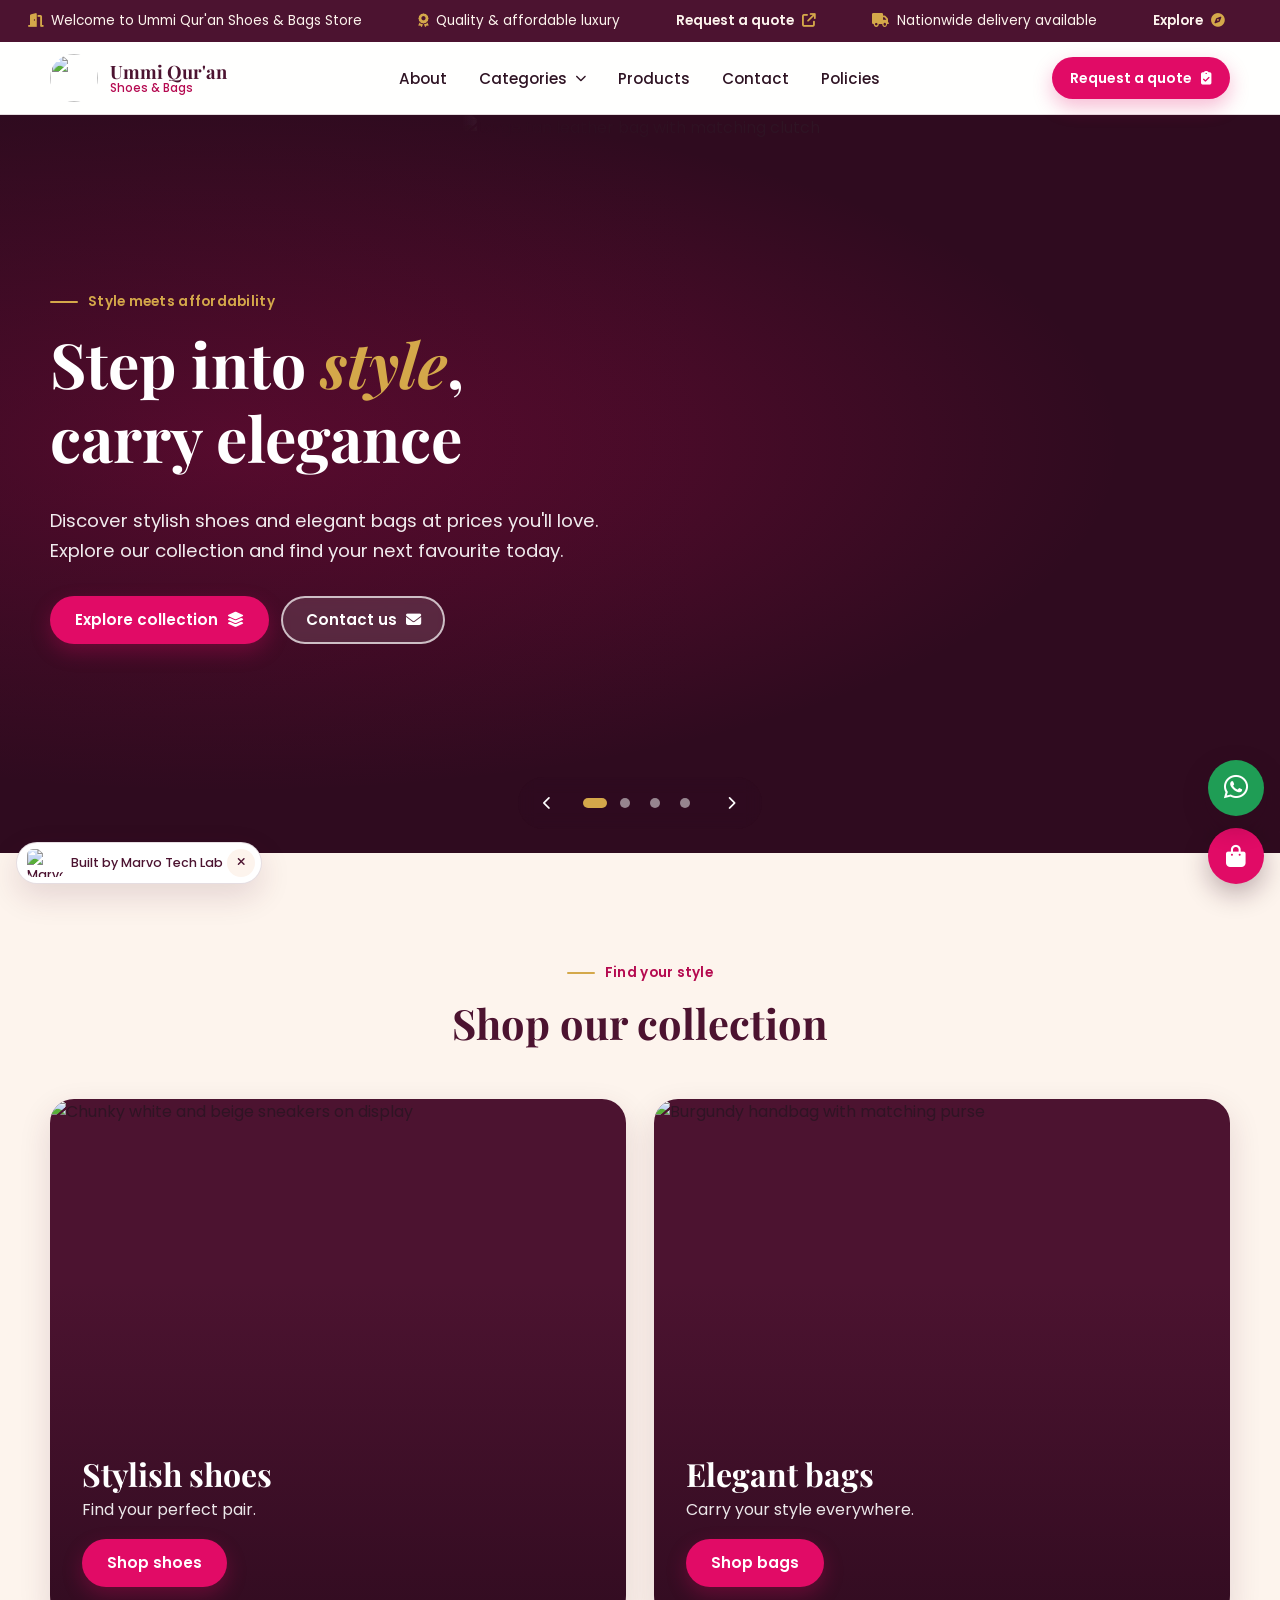
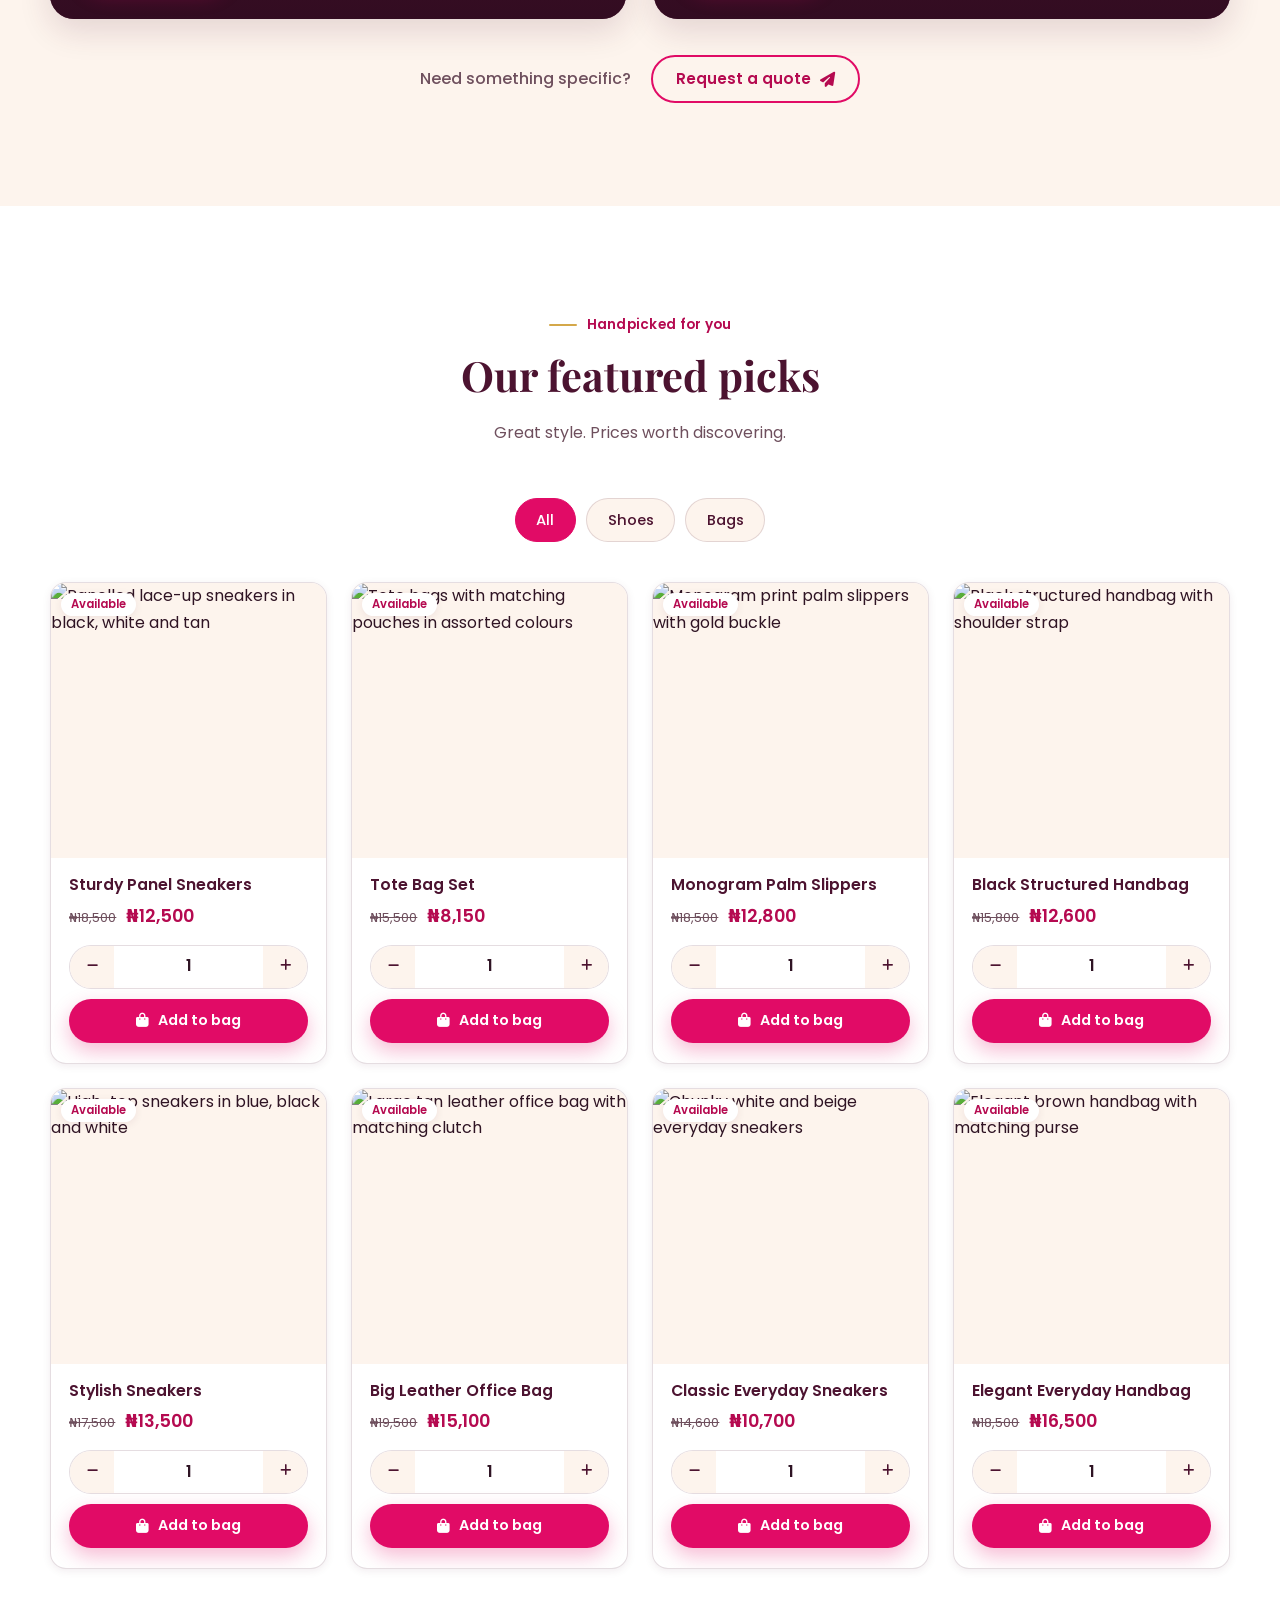
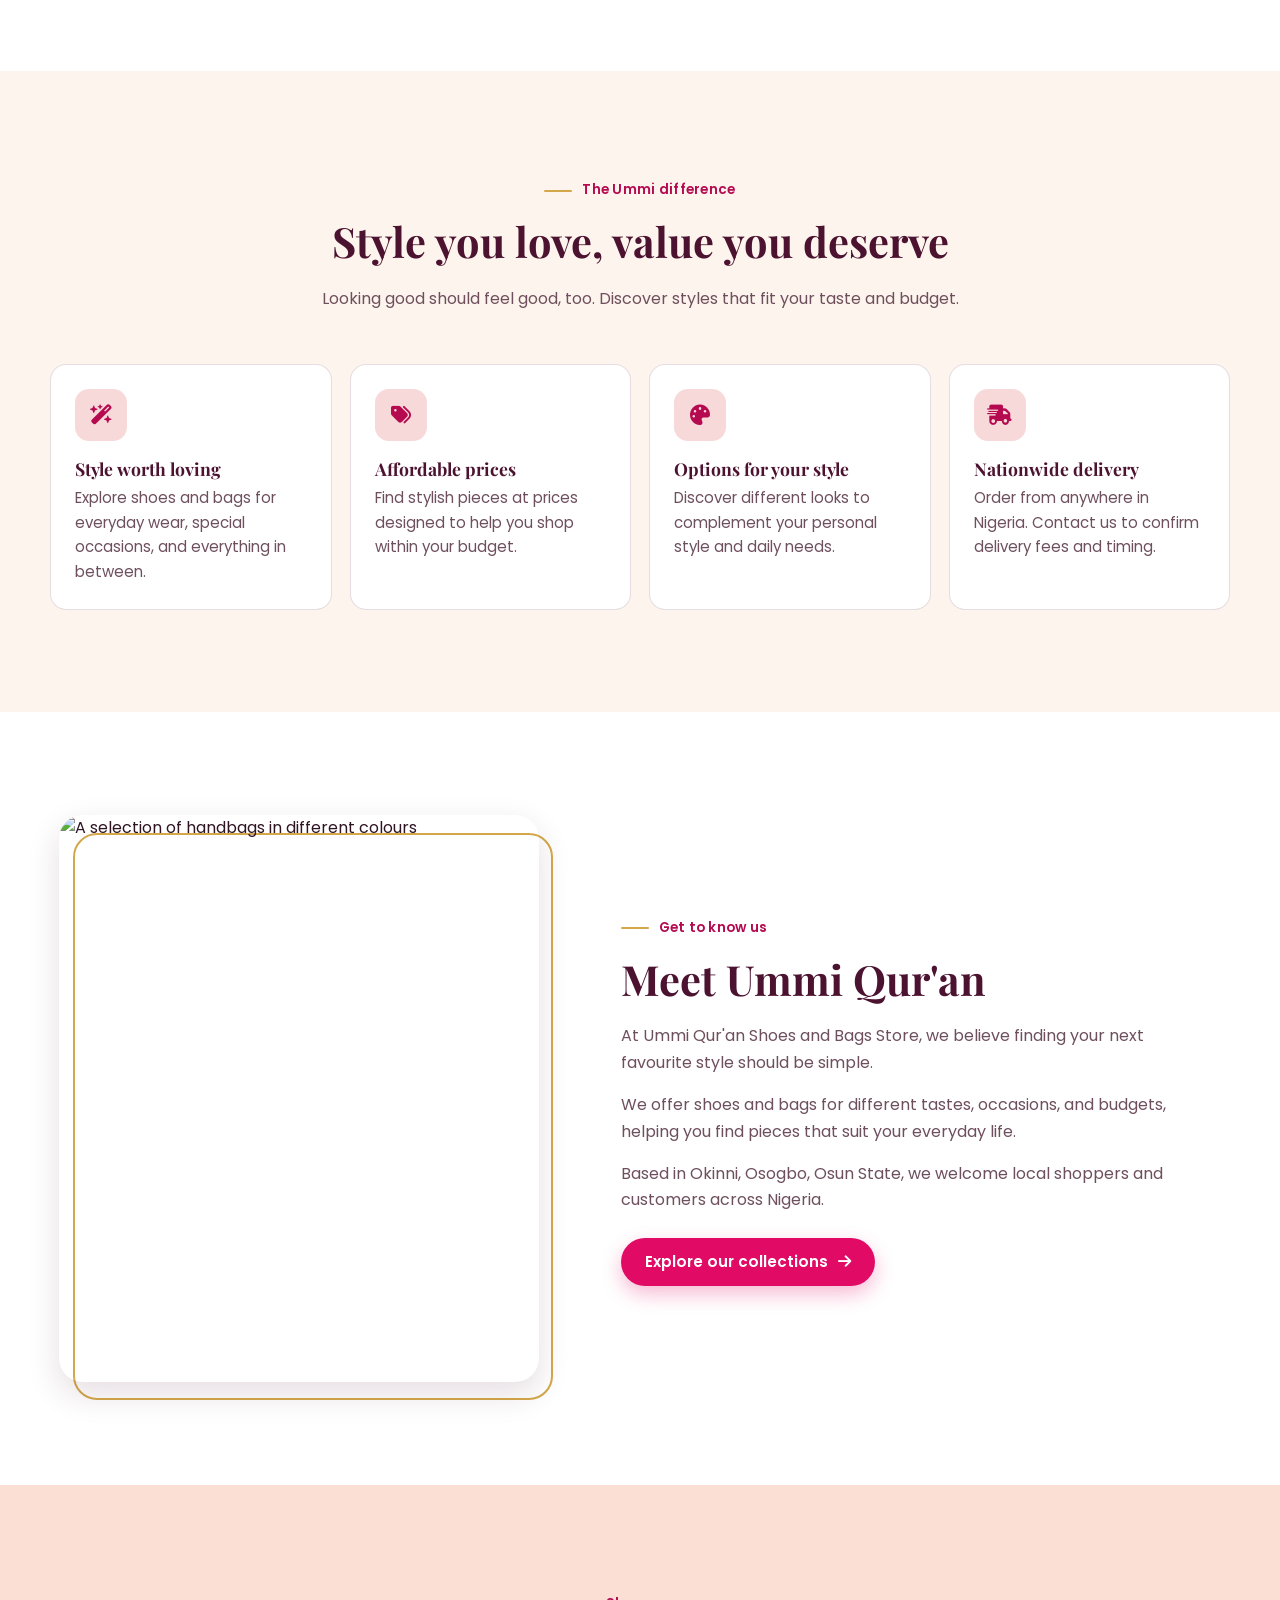
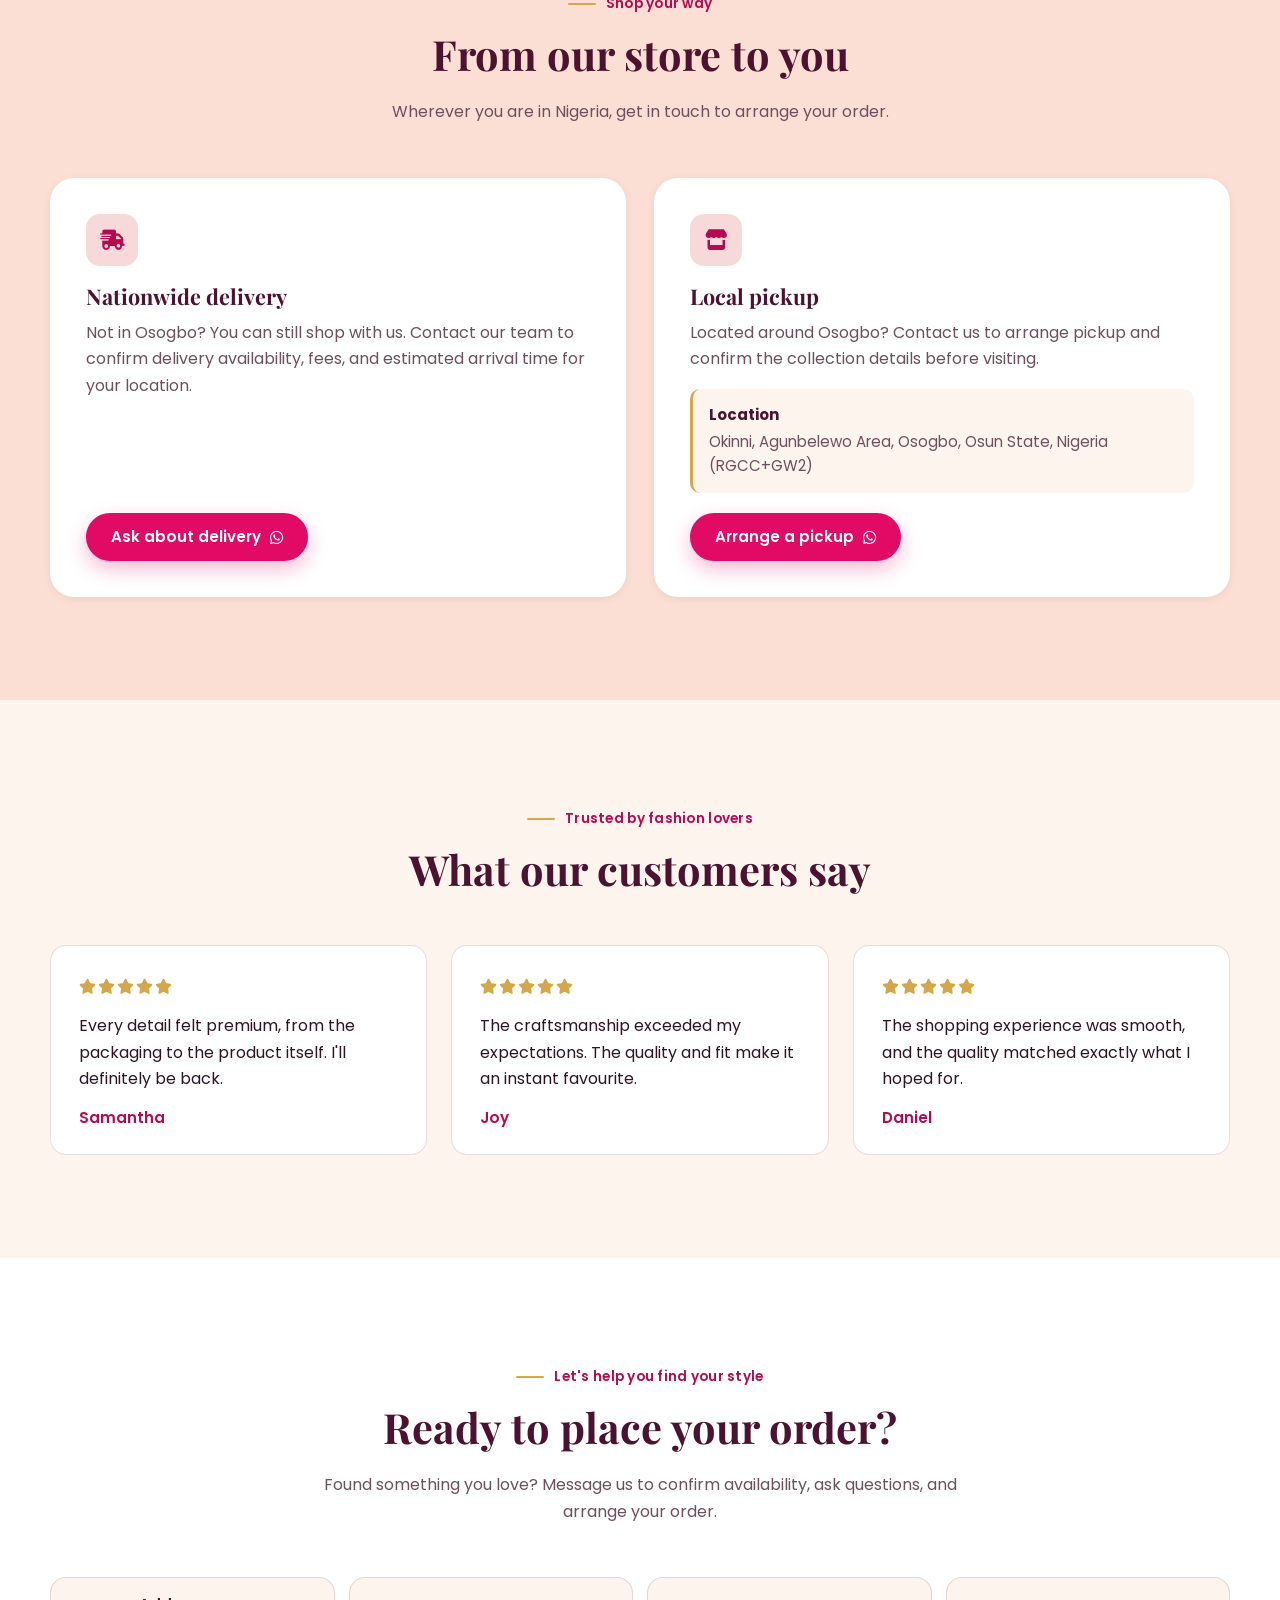
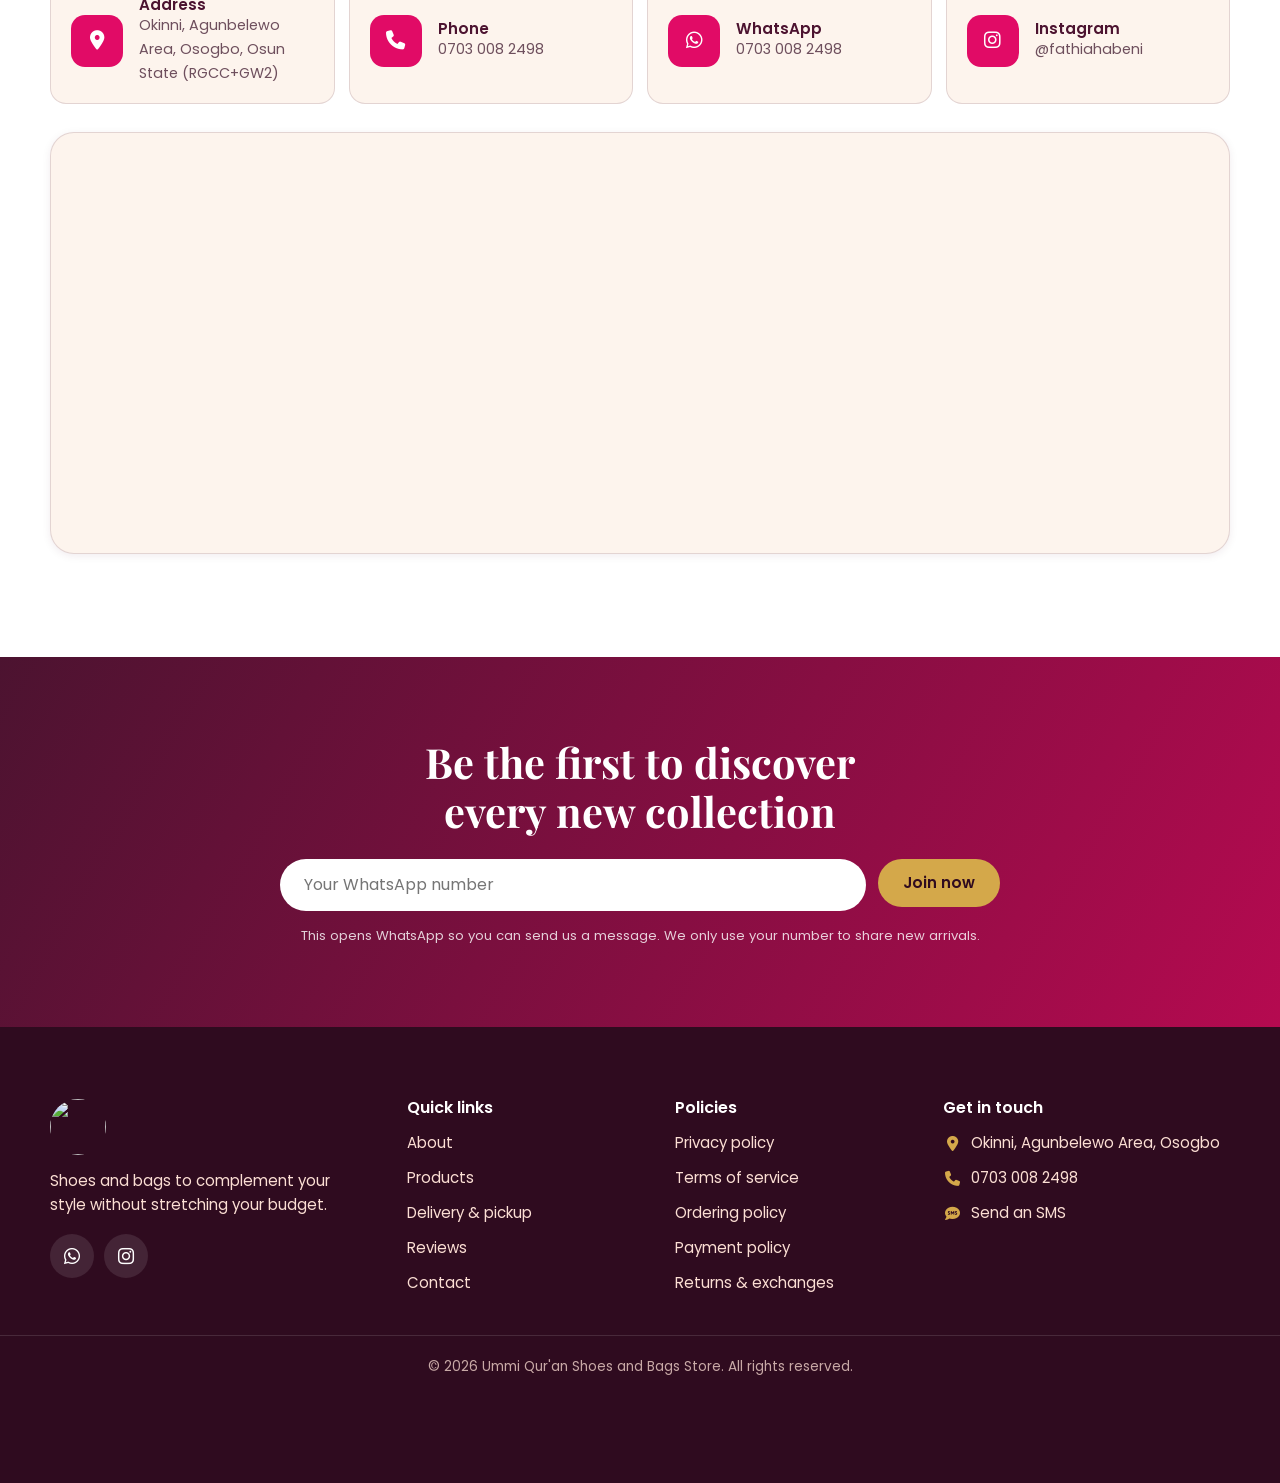
==== index.html @ fbe45bd2 "Add files via upload" ====
<!DOCTYPE html>
<html lang="en-NG">
<head>
    <meta charset="UTF-8">
    <meta name="viewport" content="width=device-width, initial-scale=1.0, viewport-fit=cover">
    <meta name="theme-color" content="#4C1330">

    <title>Ummi Qur'an Shoes &amp; Bags Store | Osogbo, Nigeria</title>
    <meta name="description" content="Shop stylish shoes and elegant bags at Ummi Qur'an Shoes and Bags Store in Osogbo, Osun State. Nationwide delivery and pickup available.">

    <meta name="robots" content="index, follow, max-image-preview:large">
    <meta name="googlebot" content="index, follow, max-image-preview:large">
    <link rel="canonical" href="https://ummi.vercel.app/">
    <link rel="icon" type="image/png" sizes="64x64" href="assets/favicon-64.png">
    <link rel="icon" type="image/webp" href="assets/UMMI%20QURAN%20icon.webp">
    <link rel="apple-touch-icon" href="assets/apple-touch-icon.png">

    <!-- Open Graph -->
    <meta property="og:type" content="website">
    <meta property="og:site_name" content="Ummi Qur'an Shoes and Bags Store">
    <meta property="og:title" content="Ummi Qur'an Shoes &amp; Bags Store">
    <meta property="og:description" content="Discover stylish shoes and elegant bags. Nationwide delivery and pickup available.">
    <meta property="og:url" content="https://ummi.vercel.app/">
    <meta property="og:image" content="https://ummi.vercel.app/assets/images/social-preview.jpg">
    <meta property="og:image:width" content="1200">
    <meta property="og:image:height" content="630">
    <meta property="og:image:alt" content="Ummi Qur'an Shoes and Bags Store">

    <!-- X / Twitter -->
    <meta name="twitter:card" content="summary_large_image">
    <meta name="twitter:title" content="Ummi Qur'an Shoes &amp; Bags Store">
    <meta name="twitter:description" content="Discover stylish shoes and elegant bags. Nationwide delivery and pickup available.">
    <meta name="twitter:image" content="https://ummi.vercel.app/assets/images/social-preview.jpg">

    <!-- Local Business Structured Data -->
    <script type="application/ld+json">
    {
      "@context": "https://schema.org",
      "@type": "Store",
      "@id": "https://ummi.vercel.app/#store",
      "name": "Ummi Qur'an Shoes and Bags Store",
      "url": "https://ummi.vercel.app/",
      "image": "https://ummi.vercel.app/assets/images/social-preview.jpg",
      "logo": "https://ummi.vercel.app/assets/UMMI%20QURAN%20logo.webp",
      "description": "Retail store offering stylish shoes and elegant bags, with nationwide delivery and pickup options.",
      "telephone": "+2347030082498",
      "priceRange": "₦₦",
      "address": {
        "@type": "PostalAddress",
        "streetAddress": "RGCC+GW2, Okinni, Agunbelewo Area",
        "addressLocality": "Osogbo",
        "addressRegion": "Osun State",
        "postalCode": "230103",
        "addressCountry": "NG"
      },
      "sameAs": [
        "https://www.instagram.com/fathiahabeni/"
      ]
    }
    </script>

    <!-- Fonts and Styles -->
    <link rel="preconnect" href="https://fonts.googleapis.com">
    <link rel="preconnect" href="https://fonts.gstatic.com" crossorigin>
    <link rel="stylesheet" href="https://fonts.googleapis.com/css2?family=Playfair+Display:wght@600;700&family=Poppins:wght@400;500;600&display=swap">
    <link rel="stylesheet" href="https://cdnjs.cloudflare.com/ajax/libs/font-awesome/6.7.2/css/all.min.css">
    <link rel="stylesheet" href="style.css">
</head>
<body id="top">
    <a class="skip-link" href="#main">Skip to content</a>

    <!-- ANNOUNCEMENT BAR -->
    <div class="announcement-bar" role="region" aria-label="Announcements">
        <div class="announcement-track">
            <div class="announcement-group">
                <div class="announcement-item"><i class="fa-solid fa-door-open" aria-hidden="true"></i> <span>Welcome to Ummi Qur'an Shoes &amp; Bags Store</span></div>
                <div class="announcement-item"><i class="fa-solid fa-award" aria-hidden="true"></i> <span>Quality &amp; affordable luxury</span></div>
                <a class="announcement-item announcement-link" href="#quote" data-modal="quote"><span>Request a quote</span> <i class="fa-solid fa-arrow-up-right-from-square" aria-hidden="true"></i></a>
                <div class="announcement-item"><i class="fa-solid fa-truck" aria-hidden="true"></i> <span>Nationwide delivery available</span></div>
                <a class="announcement-item announcement-link" href="#products"><span>Explore</span> <i class="fa-solid fa-compass" aria-hidden="true"></i></a>
            </div>
        </div>
    </div>

    <!-- HEADER -->
    <header class="header" id="header">
        <div class="container header-inner">
            <a class="logo" href="index.html" aria-label="Ummi Qur'an Store - home">
                <img src="assets/UMMI%20QURAN%20logo.webp" alt="" width="48" height="48" decoding="async">
                <span class="logo-text">Ummi Qur'an <small>Shoes &amp; Bags</small></span>
            </a>
            <nav class="desktop-nav" aria-label="Primary">
                <ul class="nav-links">
                    <li><a href="#about">About</a></li>
                    <li class="dropdown">
                        <button type="button" class="dropdown-toggle" aria-expanded="false">Categories <i class="fa-solid fa-chevron-down" aria-hidden="true"></i></button>
                        <ul class="dropdown-menu">
                            <li><a href="#footwears" data-filter="shoes">Shoes</a></li>
                            <li><a href="#bags" data-filter="bags">Bags</a></li>
                        </ul>
                    </li>
                    <li><a href="#products">Products</a></li>
                    <li><a href="#contact">Contact</a></li>
                    <li><a href="policies.html">Policies</a></li>
                </ul>
            </nav>
            <div class="header-actions">
                <a class="btn btn-primary btn-sm header-quote" href="#quote" data-modal="quote">Request a quote <i class="fa-solid fa-clipboard-check" aria-hidden="true"></i></a>
                <button class="energy-menu" id="energy-menu" type="button" aria-label="Open menu" aria-expanded="false" aria-controls="mobile-nav"><span class="bars" aria-hidden="true"></span></button>
            </div>
        </div>
    </header>

    <!-- MOBILE NAV -->
    <div class="nav-backdrop" id="nav-backdrop" hidden></div>
    <nav class="mobile-nav" id="mobile-nav" aria-label="Mobile">
        <div class="mobile-nav-head">
            <a class="logo" href="index.html" aria-label="Ummi Qur'an Store - home">
                <img src="assets/UMMI%20QURAN%20logo.webp" alt="" width="44" height="44" decoding="async">
                <span class="logo-text">Ummi Qur'an <small>Shoes &amp; Bags</small></span>
            </a>
            <button type="button" class="mobile-nav-close" id="mobile-nav-close" aria-label="Close menu"><i class="fa-solid fa-xmark" aria-hidden="true"></i></button>
        </div>
        <ul class="nav-links">
            <li><a href="#about">About</a></li>
                    <li class="dropdown">
                        <button type="button" class="dropdown-toggle" aria-expanded="false">Categories <i class="fa-solid fa-chevron-down" aria-hidden="true"></i></button>
                        <ul class="dropdown-menu">
                            <li><a href="#footwears" data-filter="shoes">Shoes</a></li>
                            <li><a href="#bags" data-filter="bags">Bags</a></li>
                        </ul>
                    </li>
                    <li><a href="#products">Products</a></li>
                    <li><a href="#contact">Contact</a></li>
                    <li><a href="policies.html">Policies</a></li>
        </ul>
        <div class="mobile-nav-actions">
            <a class="btn btn-primary btn-block" href="#quote" data-modal="quote">Request a quote <i class="fa-solid fa-clipboard-check" aria-hidden="true"></i></a>
            <a class="btn btn-outline btn-block" href="https://wa.me/2347030082498" target="_blank" rel="noopener noreferrer"><i class="fa-brands fa-whatsapp" aria-hidden="true"></i> Chat on WhatsApp</a>
        </div>
    </nav>

    <main id="main">

        <!-- HERO -->
        <section class="hero" id="hero" aria-roledescription="carousel" aria-label="Featured collection">
            <div class="hero-slides" id="hero-slides" aria-live="off">
                <img class="hero-slide is-active" src="assets/IMG-20261019-WA0082.webp" alt="Large tan leather bag with matching clutch" width="1200" height="1200" decoding="async" fetchpriority="high">
                <img class="hero-slide" src="assets/IMG-20261019-WA0069.webp" alt="Black knit slip-on sneakers" width="1080" height="1080" decoding="async" loading="lazy">
                <img class="hero-slide" src="assets/IMG-20261010-WA0039.webp" alt="Black structured handbag" width="1200" height="1200" decoding="async" loading="lazy">
                <img class="hero-slide" src="assets/IMG-20261019-WA0061.webp" alt="Stylish slippers in assorted prints" width="1080" height="1053" decoding="async" loading="lazy">
            </div>
            <div class="hero-overlay">
                <div class="container">
                    <div class="content">
                        <span class="section-eyebrow">Style meets affordability</span>
                        <h1>Step into <span>style</span>, carry elegance</h1>
                        <p>Discover stylish shoes and elegant bags at prices you'll love. Explore our collection and find your next favourite today.</p>
                        <div class="hero-button">
                            <a class="btn btn-primary" href="#products">Explore collection <i class="fa-solid fa-layer-group" aria-hidden="true"></i></a>
                            <a class="btn btn-light" href="#contact">Contact us <i class="fa-solid fa-envelope" aria-hidden="true"></i></a>
                        </div>
                    </div>
                </div>
            </div>
            <div class="hero-controls">
                <button type="button" class="hero-arrow hero-prev" id="hero-prev" aria-label="Previous slide"><i class="fa-solid fa-chevron-left" aria-hidden="true"></i></button>
                <div class="hero-dots" id="hero-dots">
                    <button type="button" class="hero-dot is-active" data-index="0" aria-label="Show slide 1" aria-current="true"></button>
                    <button type="button" class="hero-dot" data-index="1" aria-label="Show slide 2"></button>
                    <button type="button" class="hero-dot" data-index="2" aria-label="Show slide 3"></button>
                    <button type="button" class="hero-dot" data-index="3" aria-label="Show slide 4"></button>
                </div>
                <button type="button" class="hero-arrow hero-next" id="hero-next" aria-label="Next slide"><i class="fa-solid fa-chevron-right" aria-hidden="true"></i></button>
            </div>
        </section>

        <!-- CATEGORIES -->
        <section class="section shop-categories" id="categories">
            <div class="container">
                <div class="section-heading">
                    <span class="section-eyebrow">Find your style</span>
                    <h2>Shop our collection</h2>
                </div>
                <div class="category-container">
                    <article class="category-card" id="footwears">
                        <img src="assets/IMG-20261019-WA0067.webp" alt="Chunky white and beige sneakers on display" width="1066" height="1280" decoding="async" loading="lazy">
                        <div class="category-content">
                            <h3>Stylish shoes</h3>
                            <p>Find your perfect pair.</p>
                            <a class="btn btn-primary" href="#products" data-filter="shoes">Shop shoes</a>
                        </div>
                    </article>
                    <article class="category-card" id="bags">
                        <img src="assets/IMG-20261019-WA0084.webp" alt="Burgundy handbag with matching purse" width="486" height="545" decoding="async" loading="lazy">
                        <div class="category-content">
                            <h3>Elegant bags</h3>
                            <p>Carry your style everywhere.</p>
                            <a class="btn btn-primary" href="#products" data-filter="bags">Shop bags</a>
                        </div>
                    </article>
                </div>
                <div class="category-cta">
                    <p>Need something specific?</p>
                    <a class="btn btn-outline" href="#quote" data-modal="quote">Request a quote <i class="fa-solid fa-paper-plane" aria-hidden="true"></i></a>
                </div>
            </div>
        </section>

        <!-- FEATURED PRODUCTS -->
        <section class="section featured-products" id="products">
            <div class="container">
                <div class="section-heading">
                    <span class="section-eyebrow">Handpicked for you</span>
                    <h2>Our featured picks</h2>
                    <p>Great style. Prices worth discovering.</p>
                </div>
                <div class="filter-bar" role="group" aria-label="Filter products">
                    <button type="button" class="filter-chip is-active" data-filter="all" aria-pressed="true">All</button>
                    <button type="button" class="filter-chip" data-filter="shoes" aria-pressed="false">Shoes</button>
                    <button type="button" class="filter-chip" data-filter="bags" aria-pressed="false">Bags</button>
                </div>
                <div class="products-container" id="products-grid">
                <article class="product-card" data-id="sturdy-sneakers" data-category="shoes" data-name="Sturdy Panel Sneakers" data-price="12500">
                    <div class="product-image">
                        <img src="assets/IMG-20261019-WA0065.webp" alt="Panelled lace-up sneakers in black, white and tan" width="810" height="1080" decoding="async" loading="lazy">
                        <span class="image-badge">Available</span>
                        <span class="in-bag-chip" hidden></span>
                    </div>
                    <div class="product-details">
                        <h3>Sturdy Panel Sneakers</h3>
                        <p class="products-price">
                            <del><span class="visually-hidden">Was </span>₦18,500</del>
                            <strong><span class="visually-hidden">Now </span>₦12,500</strong>
                        </p>
                        <div class="product-actions">
                            <div class="quantity-box" role="group" aria-label="Quantity for Sturdy Panel Sneakers">
                                <button type="button" class="qty-btn" data-qty-step="-1" aria-label="Decrease quantity"><i class="fa-solid fa-minus" aria-hidden="true"></i></button>
                                <input type="number" class="qty-input" value="1" min="1" max="99" inputmode="numeric" aria-label="Quantity">
                                <button type="button" class="qty-btn" data-qty-step="1" aria-label="Increase quantity"><i class="fa-solid fa-plus" aria-hidden="true"></i></button>
                            </div>
                            <button type="button" class="btn btn-primary cart-btn"><i class="fa-solid fa-bag-shopping" aria-hidden="true"></i> Add to bag</button>
                        </div>
                    </div>
                </article>

                <article class="product-card" data-id="tote-bag-set" data-category="bags" data-name="Tote Bag Set" data-price="8150">
                    <div class="product-image">
                        <img src="assets/IMG-20261019-WA0057.webp" alt="Tote bags with matching pouches in assorted colours" width="1080" height="996" decoding="async" loading="lazy">
                        <span class="image-badge">Available</span>
                        <span class="in-bag-chip" hidden></span>
                    </div>
                    <div class="product-details">
                        <h3>Tote Bag Set</h3>
                        <p class="products-price">
                            <del><span class="visually-hidden">Was </span>₦15,500</del>
                            <strong><span class="visually-hidden">Now </span>₦8,150</strong>
                        </p>
                        <div class="product-actions">
                            <div class="quantity-box" role="group" aria-label="Quantity for Tote Bag Set">
                                <button type="button" class="qty-btn" data-qty-step="-1" aria-label="Decrease quantity"><i class="fa-solid fa-minus" aria-hidden="true"></i></button>
                                <input type="number" class="qty-input" value="1" min="1" max="99" inputmode="numeric" aria-label="Quantity">
                                <button type="button" class="qty-btn" data-qty-step="1" aria-label="Increase quantity"><i class="fa-solid fa-plus" aria-hidden="true"></i></button>
                            </div>
                            <button type="button" class="btn btn-primary cart-btn"><i class="fa-solid fa-bag-shopping" aria-hidden="true"></i> Add to bag</button>
                        </div>
                    </div>
                </article>

                <article class="product-card" data-id="palm-slippers" data-category="shoes" data-name="Monogram Palm Slippers" data-price="12800">
                    <div class="product-image">
                        <img src="assets/IMG-20261019-WA0051.webp" alt="Monogram print palm slippers with gold buckle" width="768" height="1024" decoding="async" loading="lazy">
                        <span class="image-badge">Available</span>
                        <span class="in-bag-chip" hidden></span>
                    </div>
                    <div class="product-details">
                        <h3>Monogram Palm Slippers</h3>
                        <p class="products-price">
                            <del><span class="visually-hidden">Was </span>₦18,500</del>
                            <strong><span class="visually-hidden">Now </span>₦12,800</strong>
                        </p>
                        <div class="product-actions">
                            <div class="quantity-box" role="group" aria-label="Quantity for Monogram Palm Slippers">
                                <button type="button" class="qty-btn" data-qty-step="-1" aria-label="Decrease quantity"><i class="fa-solid fa-minus" aria-hidden="true"></i></button>
                                <input type="number" class="qty-input" value="1" min="1" max="99" inputmode="numeric" aria-label="Quantity">
                                <button type="button" class="qty-btn" data-qty-step="1" aria-label="Increase quantity"><i class="fa-solid fa-plus" aria-hidden="true"></i></button>
                            </div>
                            <button type="button" class="btn btn-primary cart-btn"><i class="fa-solid fa-bag-shopping" aria-hidden="true"></i> Add to bag</button>
                        </div>
                    </div>
                </article>

                <article class="product-card" data-id="black-handbag" data-category="bags" data-name="Black Structured Handbag" data-price="12600">
                    <div class="product-image">
                        <img src="assets/IMG-20261010-WA0039.webp" alt="Black structured handbag with shoulder strap" width="1200" height="1200" decoding="async" loading="lazy">
                        <span class="image-badge">Available</span>
                        <span class="in-bag-chip" hidden></span>
                    </div>
                    <div class="product-details">
                        <h3>Black Structured Handbag</h3>
                        <p class="products-price">
                            <del><span class="visually-hidden">Was </span>₦15,800</del>
                            <strong><span class="visually-hidden">Now </span>₦12,600</strong>
                        </p>
                        <div class="product-actions">
                            <div class="quantity-box" role="group" aria-label="Quantity for Black Structured Handbag">
                                <button type="button" class="qty-btn" data-qty-step="-1" aria-label="Decrease quantity"><i class="fa-solid fa-minus" aria-hidden="true"></i></button>
                                <input type="number" class="qty-input" value="1" min="1" max="99" inputmode="numeric" aria-label="Quantity">
                                <button type="button" class="qty-btn" data-qty-step="1" aria-label="Increase quantity"><i class="fa-solid fa-plus" aria-hidden="true"></i></button>
                            </div>
                            <button type="button" class="btn btn-primary cart-btn"><i class="fa-solid fa-bag-shopping" aria-hidden="true"></i> Add to bag</button>
                        </div>
                    </div>
                </article>

                <article class="product-card" data-id="stylish-sneakers" data-category="shoes" data-name="Stylish Sneakers" data-price="13500">
                    <div class="product-image">
                        <img src="assets/IMG-20261019-WA0075.webp" alt="High-top sneakers in blue, black and white" width="809" height="1080" decoding="async" loading="lazy">
                        <span class="image-badge">Available</span>
                        <span class="in-bag-chip" hidden></span>
                    </div>
                    <div class="product-details">
                        <h3>Stylish Sneakers</h3>
                        <p class="products-price">
                            <del><span class="visually-hidden">Was </span>₦17,500</del>
                            <strong><span class="visually-hidden">Now </span>₦13,500</strong>
                        </p>
                        <div class="product-actions">
                            <div class="quantity-box" role="group" aria-label="Quantity for Stylish Sneakers">
                                <button type="button" class="qty-btn" data-qty-step="-1" aria-label="Decrease quantity"><i class="fa-solid fa-minus" aria-hidden="true"></i></button>
                                <input type="number" class="qty-input" value="1" min="1" max="99" inputmode="numeric" aria-label="Quantity">
                                <button type="button" class="qty-btn" data-qty-step="1" aria-label="Increase quantity"><i class="fa-solid fa-plus" aria-hidden="true"></i></button>
                            </div>
                            <button type="button" class="btn btn-primary cart-btn"><i class="fa-solid fa-bag-shopping" aria-hidden="true"></i> Add to bag</button>
                        </div>
                    </div>
                </article>

                <article class="product-card" data-id="leather-office-bag" data-category="bags" data-name="Big Leather Office Bag" data-price="15100">
                    <div class="product-image">
                        <img src="assets/IMG-20261019-WA0082.webp" alt="Large tan leather office bag with matching clutch" width="1200" height="1200" decoding="async" loading="lazy">
                        <span class="image-badge">Available</span>
                        <span class="in-bag-chip" hidden></span>
                    </div>
                    <div class="product-details">
                        <h3>Big Leather Office Bag</h3>
                        <p class="products-price">
                            <del><span class="visually-hidden">Was </span>₦19,500</del>
                            <strong><span class="visually-hidden">Now </span>₦15,100</strong>
                        </p>
                        <div class="product-actions">
                            <div class="quantity-box" role="group" aria-label="Quantity for Big Leather Office Bag">
                                <button type="button" class="qty-btn" data-qty-step="-1" aria-label="Decrease quantity"><i class="fa-solid fa-minus" aria-hidden="true"></i></button>
                                <input type="number" class="qty-input" value="1" min="1" max="99" inputmode="numeric" aria-label="Quantity">
                                <button type="button" class="qty-btn" data-qty-step="1" aria-label="Increase quantity"><i class="fa-solid fa-plus" aria-hidden="true"></i></button>
                            </div>
                            <button type="button" class="btn btn-primary cart-btn"><i class="fa-solid fa-bag-shopping" aria-hidden="true"></i> Add to bag</button>
                        </div>
                    </div>
                </article>

                <article class="product-card" data-id="everyday-sneakers" data-category="shoes" data-name="Classic Everyday Sneakers" data-price="10700">
                    <div class="product-image">
                        <img src="assets/IMG-20261019-WA0067.webp" alt="Chunky white and beige everyday sneakers" width="1066" height="1280" decoding="async" loading="lazy">
                        <span class="image-badge">Available</span>
                        <span class="in-bag-chip" hidden></span>
                    </div>
                    <div class="product-details">
                        <h3>Classic Everyday Sneakers</h3>
                        <p class="products-price">
                            <del><span class="visually-hidden">Was </span>₦14,600</del>
                            <strong><span class="visually-hidden">Now </span>₦10,700</strong>
                        </p>
                        <div class="product-actions">
                            <div class="quantity-box" role="group" aria-label="Quantity for Classic Everyday Sneakers">
                                <button type="button" class="qty-btn" data-qty-step="-1" aria-label="Decrease quantity"><i class="fa-solid fa-minus" aria-hidden="true"></i></button>
                                <input type="number" class="qty-input" value="1" min="1" max="99" inputmode="numeric" aria-label="Quantity">
                                <button type="button" class="qty-btn" data-qty-step="1" aria-label="Increase quantity"><i class="fa-solid fa-plus" aria-hidden="true"></i></button>
                            </div>
                            <button type="button" class="btn btn-primary cart-btn"><i class="fa-solid fa-bag-shopping" aria-hidden="true"></i> Add to bag</button>
                        </div>
                    </div>
                </article>

                <article class="product-card" data-id="everyday-handbag" data-category="bags" data-name="Elegant Everyday Handbag" data-price="16500">
                    <div class="product-image">
                        <img src="assets/IMG-20261019-WA0085.webp" alt="Elegant brown handbag with matching purse" width="486" height="570" decoding="async" loading="lazy">
                        <span class="image-badge">Available</span>
                        <span class="in-bag-chip" hidden></span>
                    </div>
                    <div class="product-details">
                        <h3>Elegant Everyday Handbag</h3>
                        <p class="products-price">
                            <del><span class="visually-hidden">Was </span>₦18,500</del>
                            <strong><span class="visually-hidden">Now </span>₦16,500</strong>
                        </p>
                        <div class="product-actions">
                            <div class="quantity-box" role="group" aria-label="Quantity for Elegant Everyday Handbag">
                                <button type="button" class="qty-btn" data-qty-step="-1" aria-label="Decrease quantity"><i class="fa-solid fa-minus" aria-hidden="true"></i></button>
                                <input type="number" class="qty-input" value="1" min="1" max="99" inputmode="numeric" aria-label="Quantity">
                                <button type="button" class="qty-btn" data-qty-step="1" aria-label="Increase quantity"><i class="fa-solid fa-plus" aria-hidden="true"></i></button>
                            </div>
                            <button type="button" class="btn btn-primary cart-btn"><i class="fa-solid fa-bag-shopping" aria-hidden="true"></i> Add to bag</button>
                        </div>
                    </div>
                </article>
                </div>
            </div>
        </section>

        <!-- WHY CHOOSE -->
        <section class="section why-choose" id="why">
            <div class="container">
                <div class="section-heading">
                    <span class="section-eyebrow">The Ummi difference</span>
                    <h2>Style you love, value you deserve</h2>
                    <p>Looking good should feel good, too. Discover styles that fit your taste and budget.</p>
                </div>
                <div class="benefits-container">
                    <article class="benefit-card">
                        <div class="benefit-icon"><i class="fa-solid fa-wand-magic-sparkles" aria-hidden="true"></i></div>
                        <div class="benefit-content">
                            <h3>Style worth loving</h3>
                            <p>Explore shoes and bags for everyday wear, special occasions, and everything in between.</p>
                        </div>
                    </article>
                    <article class="benefit-card">
                        <div class="benefit-icon"><i class="fa-solid fa-tags" aria-hidden="true"></i></div>
                        <div class="benefit-content">
                            <h3>Affordable prices</h3>
                            <p>Find stylish pieces at prices designed to help you shop within your budget.</p>
                        </div>
                    </article>
                    <article class="benefit-card">
                        <div class="benefit-icon"><i class="fa-solid fa-palette" aria-hidden="true"></i></div>
                        <div class="benefit-content">
                            <h3>Options for your style</h3>
                            <p>Discover different looks to complement your personal style and daily needs.</p>
                        </div>
                    </article>
                    <article class="benefit-card">
                        <div class="benefit-icon"><i class="fa-solid fa-truck-fast" aria-hidden="true"></i></div>
                        <div class="benefit-content">
                            <h3>Nationwide delivery</h3>
                            <p>Order from anywhere in Nigeria. Contact us to confirm delivery fees and timing.</p>
                        </div>
                    </article>
                </div>
            </div>
        </section>

        <!-- ABOUT -->
        <section class="section about" id="about">
            <div class="container about-grid">
                <div class="about-image">
                    <img src="assets/IMG-20261019-WA0072.webp" alt="A selection of handbags in different colours" width="471" height="557" decoding="async" loading="lazy">
                </div>
                <div class="about-content">
                    <span class="section-eyebrow">Get to know us</span>
                    <h2>Meet Ummi Qur'an</h2>
                    <p>At Ummi Qur'an Shoes and Bags Store, we believe finding your next favourite style should be simple.</p>
                    <p>We offer shoes and bags for different tastes, occasions, and budgets, helping you find pieces that suit your everyday life.</p>
                    <p>Based in Okinni, Osogbo, Osun State, we welcome local shoppers and customers across Nigeria.</p>
                    <a class="btn btn-primary" href="#products">Explore our collections <i class="fa-solid fa-arrow-right" aria-hidden="true"></i></a>
                </div>
            </div>
        </section>

        <!-- DELIVERY -->
        <section class="section delivery-pickup" id="delivery">
            <div class="container">
                <div class="section-heading">
                    <span class="section-eyebrow">Shop your way</span>
                    <h2>From our store to you</h2>
                    <p>Wherever you are in Nigeria, get in touch to arrange your order.</p>
                </div>
                <div class="delivery-options">
                    <article class="delivery-card">
                        <div class="delivery-icon"><i class="fa-solid fa-truck-fast" aria-hidden="true"></i></div>
                        <h3>Nationwide delivery</h3>
                        <p>Not in Osogbo? You can still shop with us. Contact our team to confirm delivery availability, fees, and estimated arrival time for your location.</p>
                        <a class="btn btn-primary" href="https://wa.me/2347030082498?text=Hello%20Ummi%20Qur%27an%2C%20I%27d%20like%20to%20ask%20about%20nationwide%20delivery." target="_blank" rel="noopener noreferrer">Ask about delivery <i class="fa-brands fa-whatsapp" aria-hidden="true"></i></a>
                    </article>
                    <article class="delivery-card">
                        <div class="delivery-icon"><i class="fa-solid fa-store" aria-hidden="true"></i></div>
                        <h3>Local pickup</h3>
                        <p>Located around Osogbo? Contact us to arrange pickup and confirm the collection details before visiting.</p>
                        <p class="delivery-location"><strong>Location</strong><span>Okinni, Agunbelewo Area, Osogbo, Osun State, Nigeria (RGCC+GW2)</span></p>
                        <a class="btn btn-primary" href="https://wa.me/2347030082498?text=Hello%20Ummi%20Qur%27an%2C%20I%27d%20like%20to%20ask%20about%20local%20pickup." target="_blank" rel="noopener noreferrer">Arrange a pickup <i class="fa-brands fa-whatsapp" aria-hidden="true"></i></a>
                    </article>
                </div>
            </div>
        </section>

        <!-- REVIEWS -->
        <section class="section customer-reviews" id="reviews">
            <div class="container">
                <div class="section-heading">
                    <span class="section-eyebrow">Trusted by fashion lovers</span>
                    <h2>What our customers say</h2>
                </div>
                <div class="review-grid">
                    <!-- TODO: replace these with real customer comments (screenshots from WhatsApp/Instagram work well). -->
                    <article class="review-card">
                        <div class="review-stars" role="img" aria-label="5 out of 5 stars"><i class="fa-solid fa-star" aria-hidden="true"></i><i class="fa-solid fa-star" aria-hidden="true"></i><i class="fa-solid fa-star" aria-hidden="true"></i><i class="fa-solid fa-star" aria-hidden="true"></i><i class="fa-solid fa-star" aria-hidden="true"></i></div>
                        <p>Every detail felt premium, from the packaging to the product itself. I'll definitely be back.</p>
                        <h3>Samantha</h3>
                    </article>
                    <article class="review-card">
                        <div class="review-stars" role="img" aria-label="5 out of 5 stars"><i class="fa-solid fa-star" aria-hidden="true"></i><i class="fa-solid fa-star" aria-hidden="true"></i><i class="fa-solid fa-star" aria-hidden="true"></i><i class="fa-solid fa-star" aria-hidden="true"></i><i class="fa-solid fa-star" aria-hidden="true"></i></div>
                        <p>The craftsmanship exceeded my expectations. The quality and fit make it an instant favourite.</p>
                        <h3>Joy</h3>
                    </article>
                    <article class="review-card">
                        <div class="review-stars" role="img" aria-label="5 out of 5 stars"><i class="fa-solid fa-star" aria-hidden="true"></i><i class="fa-solid fa-star" aria-hidden="true"></i><i class="fa-solid fa-star" aria-hidden="true"></i><i class="fa-solid fa-star" aria-hidden="true"></i><i class="fa-solid fa-star" aria-hidden="true"></i></div>
                        <p>The shopping experience was smooth, and the quality matched exactly what I hoped for.</p>
                        <h3>Daniel</h3>
                    </article>
                </div>
            </div>
        </section>

        <!-- CONTACT -->
        <section class="section contact" id="contact">
            <div class="container">
                <div class="section-heading">
                    <span class="section-eyebrow">Let's help you find your style</span>
                    <h2>Ready to place your order?</h2>
                    <p>Found something you love? Message us to confirm availability, ask questions, and arrange your order.</p>
                </div>
                <div class="contact-grid">
                    <div class="contact-details">
                        <a href="#map">
                            <i class="fa-solid fa-location-dot" aria-hidden="true"></i>
                            <h3>Address</h3>
                            <p>Okinni, Agunbelewo Area, Osogbo, Osun State (RGCC+GW2)</p>
                        </a>
                    </div>
                    <div class="contact-details">
                        <a href="tel:+2347030082498">
                            <i class="fa-solid fa-phone" aria-hidden="true"></i>
                            <h3>Phone</h3>
                            <p>0703 008 2498</p>
                        </a>
                    </div>
                    <div class="contact-details">
                        <a href="https://wa.me/2347030082498" target="_blank" rel="noopener noreferrer">
                            <i class="fa-brands fa-whatsapp" aria-hidden="true"></i>
                            <h3>WhatsApp</h3>
                            <p>0703 008 2498</p>
                        </a>
                    </div>
                    <div class="contact-details">
                        <a href="https://www.instagram.com/fathiahabeni/" target="_blank" rel="noopener noreferrer">
                            <i class="fa-brands fa-instagram" aria-hidden="true"></i>
                            <h3>Instagram</h3>
                            <p>@fathiahabeni</p>
                        </a>
                    </div>
                </div>
                <div class="map-container" id="map">
                    <iframe src="https://maps.google.com/maps?q=Ummi%20Quran%20Store%2C%2027%20Okinni%20Osogbo%20Osun%20State%20230103&amp;output=embed" loading="lazy" allowfullscreen referrerpolicy="no-referrer-when-downgrade" title="Map showing Ummi Qur'an Store in Okinni, Osogbo"></iframe>
                </div>
            </div>
        </section>

        <!-- NEWSLETTER -->
        <section class="newsletter" id="newsletter">
            <div class="container newsletter-content">
                <h2>Be the first to discover every new collection</h2>
                <form class="newsletter-form" id="newsletter-form" novalidate>
                    <label for="newsletter-phone" class="visually-hidden">Your WhatsApp number</label>
                    <input type="tel" id="newsletter-phone" name="phone" placeholder="Your WhatsApp number" autocomplete="tel" inputmode="tel" required>
                    <a href="https://chat.whatsapp.com/C8HRtkaTq1h9Bfwrb8DvHV?s=cl&p=a&mlu=4&ilr=4&iam=2"><button type="submit" class="btn btn-gold">Join now</button></a>
                    <p class="field-error" id="newsletter-error" role="alert" hidden></p>
                </form>
                <p class="newsletter-note">This opens WhatsApp so you can send us a message. We only use your number to share new arrivals.</p>
            </div>
        </section>
    </main>

    <!-- QUOTE FORM POP-UP -->
    <div class="modal" id="quote" role="dialog" aria-modal="true" aria-labelledby="quote-title" aria-hidden="true">
        <div class="modal-backdrop" data-close></div>
        <div class="modal-dialog quote-popup-content" tabindex="-1">
            <button type="button" class="modal-close" data-close aria-label="Close quote form"><i class="fa-solid fa-xmark" aria-hidden="true"></i></button>
            <div class="modal-header">
                <span class="section-eyebrow">Let's find your perfect pick</span>
                <h2 class="quote-title" id="quote-title">Request a quote</h2>
                <p>Tell us what you're looking for. We'll help you confirm the details before you order.</p>
            </div>
            <form id="quote-form" class="quote-form" novalidate>
                <div class="form-row">
                    <div class="form-group">
                        <label for="quote-name">Full name <span class="req" aria-hidden="true">*</span></label>
                        <input type="text" id="quote-name" name="name" placeholder="Enter your full name" autocomplete="name" required>
                    </div>
                    <div class="form-group">
                        <label for="quote-phone">Phone / WhatsApp <span class="req" aria-hidden="true">*</span></label>
                        <input type="tel" id="quote-phone" name="phone" placeholder="e.g. 0703 008 2498" autocomplete="tel" inputmode="tel" required>
                    </div>
                </div>
                <div class="form-row">
                    <div class="form-group">
                        <label for="quote-location">Where are you located? <span class="req" aria-hidden="true">*</span></label>
                        <select id="quote-location" name="location" required>
                            <option value="">Select your location</option>
                            <option value="Osogbo, Osun State">Osogbo, Osun State</option>
                            <option value="Another location in Nigeria">Another location in Nigeria</option>
                        </select>
                    </div>
                    <div class="form-group">
                        <label for="quote-delivery">Preferred delivery method <span class="req" aria-hidden="true">*</span></label>
                        <select id="quote-delivery" name="delivery" required>
                            <option value="">Choose an option</option>
                            <option value="Local pickup in Okinni">Local pickup in Okinni</option>
                            <option value="Delivery within Osogbo">Delivery within Osogbo</option>
                            <option value="Nationwide delivery">Nationwide delivery</option>
                        </select>
                    </div>
                </div>
                <div class="form-group" id="address-group" hidden>
                    <label for="quote-address">Delivery address <span class="req" aria-hidden="true">*</span></label>
                    <textarea id="quote-address" name="address" rows="3" placeholder="House number, street, city and state"></textarea>
                </div>
                <div class="form-row">
                    <div class="form-group">
                        <label for="quote-category">What are you shopping for? <span class="req" aria-hidden="true">*</span></label>
                        <select id="quote-category" name="category" required>
                            <option value="">Select a category</option>
                            <option value="Shoes">Shoes</option>
                            <option value="Bags">Bags</option>
                            <option value="Shoes and bags">Shoes and bags</option>
                            <option value="Other">Other</option>
                        </select>
                    </div>
                    <div class="form-group">
                        <label for="quote-quantity">Quantity <span class="req" aria-hidden="true">*</span></label>
                        <input type="number" id="quote-quantity" name="quantity" min="1" max="999" value="1" inputmode="numeric" required>
                    </div>
                </div>
                <div class="form-group">
                    <label for="quote-product">Product or style <span class="req" aria-hidden="true">*</span></label>
                    <input type="text" id="quote-product" name="product" placeholder="Which product or style interests you?" autocomplete="off" required>
                </div>
                <div class="form-group">
                    <label for="quote-budget">Your budget (₦) <span class="optional">optional</span></label>
                    <input type="text" id="quote-budget" name="budget" placeholder="e.g. 15000" inputmode="numeric" autocomplete="off">
                </div>
                <div class="form-group">
                    <label for="quote-requirements">Additional requirements <span class="optional">optional</span></label>
                    <textarea id="quote-requirements" name="requirements" rows="3" placeholder="Preferred size, colour, or other details..."></textarea>
                </div>
                <button type="submit" class="btn btn-primary btn-block quote-submit-btn">Prepare my quote request <i class="fa-solid fa-paper-plane" aria-hidden="true"></i></button>
                <p class="form-note">Submitting this form prepares your request. Your order is not confirmed until you contact us and agree on the details.</p>
            </form>
        </div>
    </div>

    <!-- QUOTE SUCCESS POP-UP -->
    <div class="modal" id="quote-success-popup" role="dialog" aria-modal="true" aria-labelledby="quote-success-title" aria-hidden="true">
        <div class="modal-backdrop" data-close></div>
        <div class="modal-dialog quote-success-card" tabindex="-1">
            <button type="button" class="modal-close" data-close aria-label="Close"><i class="fa-solid fa-xmark" aria-hidden="true"></i></button>
            <div class="success-image"><img src="assets/UMMI%20QURAN%20logo.webp" alt="" width="64" height="64" decoding="async"></div>
            <div class="modal-header modal-header--center">
                <span class="section-eyebrow">Request prepared</span>
                <h2 id="quote-success-title">You're one step away</h2>
                <p>Thank you for your interest in Ummi Qur'an Shoes and Bags Store. Send your request on WhatsApp so we can confirm the details with you.</p>
            </div>
            <dl class="quote-summary" id="quote-summary">
                <div><dt>Name</dt><dd id="success-name"></dd></div>
                <div><dt>Phone</dt><dd id="success-phone"></dd></div>
                <div><dt>Location</dt><dd id="success-location"></dd></div>
                <div><dt>Delivery</dt><dd id="success-delivery"></dd></div>
                <div><dt>Category</dt><dd id="success-category"></dd></div>
                <div><dt>Product</dt><dd id="success-product"></dd></div>
                <div><dt>Quantity</dt><dd id="success-quantity"></dd></div>
                <div><dt>Budget</dt><dd id="success-budget"></dd></div>
            </dl>
            <div class="success-actions">
                <a href="https://wa.me/2347030082498" id="send-quote-whatsapp" class="btn btn-whatsapp btn-block" target="_blank" rel="noopener noreferrer"><i class="fa-brands fa-whatsapp" aria-hidden="true"></i> Continue on WhatsApp</a>
                <button type="button" id="close-quote-success" class="btn btn-outline btn-block" data-close>Back to store <i class="fa-solid fa-store" aria-hidden="true"></i></button>
            </div>
        </div>
    </div>

    <!-- SHOPPING CART POP-UP -->
    <div class="modal modal--drawer" id="cart-popup" role="dialog" aria-modal="true" aria-labelledby="cart-title" aria-hidden="true">
        <div class="modal-backdrop" data-close></div>
        <div class="modal-dialog cart-dialog" tabindex="-1">
            <div class="cart-head">
                <div>
                    <h2 id="cart-title">Your shopping bag</h2>
                    <p class="cart-sub" id="cart-sub">Review your selected items before ordering.</p>
                </div>
                <button type="button" class="modal-close modal-close--inline" id="close-cart" data-close aria-label="Close shopping bag"><i class="fa-solid fa-xmark" aria-hidden="true"></i></button>
            </div>
            <div class="cart-body">
                <ul id="cart-items" class="cart-items" aria-live="polite"></ul>
                <div class="cart-empty" id="cart-empty">
                    <i class="fa-solid fa-bag-shopping" aria-hidden="true"></i>
                    <p>Your shopping bag is empty.</p>
                    <a class="btn btn-primary" href="#products" data-close>Browse products</a>
                </div>
            </div>
            <div class="cart-footer" id="cart-footer" hidden>
                <div class="cart-total">
                    <span>Subtotal</span>
                    <strong id="cart-subtotal">₦0</strong>
                </div>
                <p class="cart-note">Delivery fees will be confirmed based on your location.</p>
                <button type="button" id="checkout-button" class="btn btn-whatsapp btn-block"><i class="fa-brands fa-whatsapp" aria-hidden="true"></i> Send order on WhatsApp</button>
                <button type="button" id="clear-cart" class="link-btn">Clear bag</button>
            </div>
        </div>
    </div>

    <!-- TOAST -->
    <div class="toast" id="toast" role="status" aria-live="polite" hidden></div>

    <!-- FOOTER -->
    <footer class="footer" id="footer">
        <div class="container footer-container">
            <div class="footer-brand">
                <a href="index.html" class="footer-logo" aria-label="Ummi Qur'an Store - home"><img src="assets/UMMI%20QURAN%20logo.webp" alt="" width="56" height="56" decoding="async" loading="lazy"></a>
                <p>Shoes and bags to complement your style without stretching your budget.</p>
                <div class="footer-social">
                    <a href="https://wa.me/2347030082498" target="_blank" rel="noopener noreferrer" aria-label="Chat with us on WhatsApp"><i class="fa-brands fa-whatsapp" aria-hidden="true"></i></a>
                    <a href="https://www.instagram.com/fathiahabeni/" target="_blank" rel="noopener noreferrer" aria-label="Visit our Instagram page"><i class="fa-brands fa-instagram" aria-hidden="true"></i></a>
                </div>
            </div>
            <div class="footer-column">
                <h3>Quick links</h3>
                <ul>
                    <li><a href="#about">About</a></li>
                    <li><a href="#products">Products</a></li>
                    <li><a href="#delivery">Delivery &amp; pickup</a></li>
                    <li><a href="#reviews">Reviews</a></li>
                    <li><a href="#contact">Contact</a></li>
                </ul>
            </div>
            <div class="footer-column">
                <h3>Policies</h3>
                <ul>
                    <li><a href="policies.html#privacy">Privacy policy</a></li>
                    <li><a href="policies.html#terms">Terms of service</a></li>
                    <li><a href="policies.html#ordering">Ordering policy</a></li>
                    <li><a href="policies.html#payment">Payment policy</a></li>
                    <li><a href="policies.html#returns">Returns &amp; exchanges</a></li>
                </ul>
            </div>
            <div class="footer-column">
                <h3>Get in touch</h3>
                <ul class="footer-contact">
                    <li><a href="#map"><i class="fa-solid fa-location-dot" aria-hidden="true"></i> Okinni, Agunbelewo Area, Osogbo</a></li>
                    <li><a href="tel:+2347030082498"><i class="fa-solid fa-phone" aria-hidden="true"></i> 0703 008 2498</a></li>
                    <li><a href="sms:+2347030082498"><i class="fa-solid fa-comment-sms" aria-hidden="true"></i> Send an SMS</a></li>
                </ul>
            </div>
        </div>
        <div class="footer-bottom">
            <div class="container">&copy; <span id="current-year">2026</span> Ummi Qur'an Shoes and Bags Store. All rights reserved.</div>
        </div>
    </footer>

    <!-- FLOATING BUTTONS -->
    <div class="float-website" id="marvoBadge">
        <a href="https://marvotechlab.vercel.app/" target="_blank" rel="noopener" aria-label="Built by Marvo Tech Lab">
            <img src="assets/logo.webp" alt="Marvo Tech Lab" width="40" height="30" loading="lazy">
            <span>Built by Marvo Tech Lab</span>
        </a>
        <button type="button" class="float-website-close" id="marvoBadgeClose" aria-label="Collapse badge" aria-expanded="true"><i class="fa-solid fa-xmark" aria-hidden="true"></i></button>
    </div>

    <!-- FLOATING CART + WHATSAPP -->
    <div class="floating-stack">
        <button type="button" class="floating-cart" id="cart-toggle" aria-label="Open shopping bag" aria-controls="cart-popup" aria-haspopup="dialog">
            <i class="fa-solid fa-bag-shopping" aria-hidden="true"></i>
            <span class="cart-count" id="cart-count" aria-hidden="true">0</span>
        </button>
        <a href="https://wa.me/2347030082498" class="float-whatsapp" aria-label="Chat on WhatsApp" target="_blank" rel="noopener noreferrer"><i class="fa-brands fa-whatsapp" aria-hidden="true"></i></a>
    </div>

    <script src="script.js" defer></script>
</body>
</html>
---- style.css ----
/* ==========================================================================
   Ummi Qur'an Shoes & Bags Store
   Palette pulled from the store banner: rose pink, magenta, plum, blush, gold.
   ========================================================================== */

/* ---------- 1. Tokens ---------- */
:root {
  --rose: #e10b66;
  --rose-deep: #b50a50;
  --rose-soft: #d3516c;
  --petal: #f7d9d9;
  --blush: #fdf4ed;
  --blush-2: #fcdfd4;
  --plum: #4c1330;
  --plum-deep: #2f0b1f;
  --gold: #d4a84a;
  --gold-deep: #9a7220;
  --ink: #2f1424;
  --muted: #6e4f5d;
  --line: rgba(76, 19, 48, 0.14);
  --white: #ffffff;
  --whatsapp: #1f9d55;
  --whatsapp-deep: #187a42;

  --font-display: "Playfair Display", Georgia, "Times New Roman", serif;
  --font-body: "Poppins", system-ui, -apple-system, "Segoe UI", Roboto, sans-serif;

  --radius-sm: 10px;
  --radius: 16px;
  --radius-lg: 24px;
  --shadow-sm: 0 2px 8px rgba(76, 19, 48, 0.08);
  --shadow: 0 12px 32px rgba(76, 19, 48, 0.14);
  --shadow-lg: 0 24px 60px rgba(47, 11, 31, 0.28);

  --header-h: 72px;
  --container: 1180px;
  --gutter: clamp(16px, 4vw, 32px);
  --ease: cubic-bezier(0.22, 0.61, 0.36, 1);
}

/* ---------- 2. Reset & base ---------- */
*,
*::before,
*::after {
  box-sizing: border-box;
}

html {
  -webkit-text-size-adjust: 100%;
  scroll-behavior: smooth;
  scroll-padding-top: calc(var(--header-h) + 12px);
}

body {
  margin: 0;
  font-family: var(--font-body);
  font-size: 1rem;
  line-height: 1.65;
  color: var(--ink);
  background: var(--blush);
  overflow-x: hidden;
  -webkit-font-smoothing: antialiased;
}

body.is-locked {
  overflow: hidden;
}

img,
iframe {
  display: block;
  max-width: 100%;
}

img {
  height: auto;
}

h1,
h2,
h3,
h4 {
  margin: 0 0 0.5em;
  font-family: var(--font-display);
  font-weight: 700;
  line-height: 1.18;
  color: var(--plum);
  overflow-wrap: break-word;
}

h1 { font-size: clamp(2.1rem, 6vw + 0.5rem, 3.9rem); }
h2 { font-size: clamp(1.65rem, 3.4vw + 0.6rem, 2.6rem); }
h3 { font-size: clamp(1.1rem, 1vw + 0.9rem, 1.35rem); }

p {
  margin: 0 0 1em;
  overflow-wrap: break-word;
}

a {
  color: var(--rose-deep);
  text-decoration-thickness: 1px;
  text-underline-offset: 3px;
}

ul {
  margin: 0;
  padding: 0;
  list-style: none;
}

button,
input,
select,
textarea {
  font: inherit;
  color: inherit;
}

button {
  cursor: pointer;
}

:focus-visible {
  outline: 3px solid var(--gold);
  outline-offset: 3px;
  border-radius: 6px;
}

.container {
  width: min(100% - (var(--gutter) * 2), var(--container));
  margin-inline: auto;
}

.visually-hidden {
  position: absolute !important;
  width: 1px;
  height: 1px;
  margin: -1px;
  padding: 0;
  overflow: hidden;
  clip: rect(0 0 0 0);
  white-space: nowrap;
  border: 0;
}

.skip-link {
  position: fixed;
  top: -60px;
  left: 12px;
  z-index: 3000;
  padding: 10px 16px;
  background: var(--plum);
  color: var(--white);
  border-radius: var(--radius-sm);
  text-decoration: none;
  transition: top 0.2s var(--ease);
}

.skip-link:focus {
  top: 12px;
}

/* ---------- 3. Buttons ---------- */
.btn {
  display: inline-flex;
  align-items: center;
  justify-content: center;
  gap: 0.6em;
  min-height: 48px;
  padding: 0.75em 1.5em;
  border: 2px solid transparent;
  border-radius: 999px;
  font-size: 0.95rem;
  font-weight: 600;
  line-height: 1.2;
  text-align: center;
  text-decoration: none;
  white-space: normal;
  transition: background-color 0.2s var(--ease), color 0.2s var(--ease), border-color 0.2s var(--ease), transform 0.2s var(--ease), box-shadow 0.2s var(--ease);
}

.btn:active {
  transform: translateY(1px);
}

.btn-sm {
  min-height: 42px;
  padding: 0.55em 1.15em;
  font-size: 0.88rem;
}

.btn-block {
  display: flex;
  width: 100%;
}

.btn-primary {
  background: var(--rose);
  color: var(--white);
  box-shadow: 0 8px 20px rgba(225, 11, 102, 0.28);
}

.btn-primary:hover {
  background: var(--rose-deep);
  box-shadow: 0 10px 24px rgba(181, 10, 80, 0.34);
}

.btn-outline {
  background: transparent;
  color: var(--rose-deep);
  border-color: var(--rose);
}

.btn-outline:hover {
  background: var(--rose);
  color: var(--white);
}

.btn-light {
  background: rgba(255, 255, 255, 0.12);
  color: var(--white);
  border-color: rgba(255, 255, 255, 0.7);
  backdrop-filter: blur(4px);
}

.btn-light:hover {
  background: var(--white);
  color: var(--plum);
}

.btn-gold {
  background: var(--gold);
  color: var(--plum-deep);
}

.btn-gold:hover {
  background: #e6bd62;
}

.btn-whatsapp {
  background: var(--whatsapp);
  color: var(--white);
}

.btn-whatsapp:hover {
  background: var(--whatsapp-deep);
}

.link-btn {
  background: none;
  border: 0;
  padding: 6px;
  color: var(--muted);
  font-size: 0.88rem;
  text-decoration: underline;
  text-underline-offset: 3px;
}

.link-btn:hover {
  color: var(--rose-deep);
}

/* ---------- 4. Section scaffolding ---------- */
.section {
  padding-block: clamp(56px, 8vw, 104px);
}

.section-heading {
  max-width: 680px;
  margin: 0 auto clamp(28px, 5vw, 52px);
  text-align: center;
}

.section-heading p {
  margin-bottom: 0;
  color: var(--muted);
}

.section-eyebrow {
  display: inline-flex;
  align-items: center;
  gap: 10px;
  margin-bottom: 14px;
  font-size: 0.85rem;
  font-weight: 600;
  letter-spacing: 0.02em;
  color: var(--rose-deep);
}

.section-eyebrow::before {
  content: "";
  width: 28px;
  height: 2px;
  background: var(--gold);
  border-radius: 2px;
}

.section-heading .section-eyebrow {
  justify-content: center;
}

/* ---------- 5. Announcement bar ---------- */
.announcement-bar {
  background: var(--plum);
  color: var(--blush);
  font-size: 0.85rem;
  overflow: hidden;
}

.announcement-track {
  display: flex;
  width: max-content;
  animation: marquee 42s linear infinite;
}

.announcement-bar:hover .announcement-track,
.announcement-bar:focus-within .announcement-track {
  animation-play-state: paused;
}

.announcement-group {
  display: flex;
  flex-shrink: 0;
  align-items: center;
}

.announcement-item {
  display: inline-flex;
  align-items: center;
  gap: 8px;
  padding: 10px 28px;
  white-space: nowrap;
  color: inherit;
  text-decoration: none;
}

.announcement-item i {
  color: var(--gold);
}

.announcement-link {
  font-weight: 600;
}

.announcement-link:hover span {
  text-decoration: underline;
}

@keyframes marquee {
  to { transform: translateX(-50%); }
}

/* ---------- 6. Header & navigation ---------- */
.header {
  position: sticky;
  top: 0;
  z-index: 1000;
  background: rgba(255, 255, 255, 0.94);
  backdrop-filter: blur(12px);
  -webkit-backdrop-filter: blur(12px);
  border-bottom: 1px solid var(--line);
  transition: box-shadow 0.25s var(--ease);
}

.header.is-scrolled {
  box-shadow: var(--shadow-sm);
}

.header-inner {
  display: flex;
  align-items: center;
  justify-content: space-between;
  gap: 16px;
  min-height: var(--header-h);
}

.logo {
  display: inline-flex;
  align-items: center;
  gap: 12px;
  flex-shrink: 0;
  color: var(--plum);
  text-decoration: none;
}

.logo img {
  width: 48px;
  height: 48px;
  border-radius: 50%;
  object-fit: cover;
}

.logo-text {
  display: flex;
  flex-direction: column;
  font-family: var(--font-display);
  font-size: 1.15rem;
  font-weight: 700;
  line-height: 1.15;
}

.logo-text small {
  font-family: var(--font-body);
  font-size: 0.72rem;
  font-weight: 500;
  color: var(--rose-deep);
}

.desktop-nav {
  display: none;
}

.nav-links {
  display: flex;
  align-items: center;
  gap: 4px;
}

.nav-links a,
.dropdown-toggle {
  display: inline-flex;
  align-items: center;
  gap: 8px;
  padding: 10px 14px;
  background: none;
  border: 0;
  border-radius: 999px;
  font-size: 0.95rem;
  font-weight: 500;
  color: var(--ink);
  text-decoration: none;
  transition: color 0.2s var(--ease), background-color 0.2s var(--ease);
}

.nav-links a:hover,
.dropdown-toggle:hover,
.nav-links a[aria-current="page"] {
  color: var(--rose-deep);
  background: var(--petal);
}

.dropdown {
  position: relative;
}

.dropdown-toggle i {
  font-size: 0.7rem;
  transition: transform 0.25s var(--ease);
}

.dropdown.is-open .dropdown-toggle i {
  transform: rotate(180deg);
}

.dropdown-menu {
  display: none;
}

.header-actions {
  display: flex;
  align-items: center;
  gap: 12px;
}

.header-quote {
  display: none;
}

/* hamburger */
.energy-menu {
  position: relative;
  display: inline-grid;
  place-items: center;
  width: 46px;
  height: 46px;
  background: var(--petal);
  border: 0;
  border-radius: 50%;
}

.energy-menu .bars,
.energy-menu .bars::before,
.energy-menu .bars::after {
  display: block;
  width: 20px;
  height: 2px;
  background: var(--plum);
  border-radius: 2px;
  transition: transform 0.25s var(--ease), background-color 0.25s var(--ease);
}

.energy-menu .bars {
  position: relative;
}

.energy-menu .bars::before,
.energy-menu .bars::after {
  content: "";
  position: absolute;
  left: 0;
}

.energy-menu .bars::before { top: -6px; }
.energy-menu .bars::after { top: 6px; }

/* mobile panel */
.nav-backdrop {
  position: fixed;
  inset: 0;
  z-index: 1900;
  background: rgba(47, 11, 31, 0.55);
  backdrop-filter: blur(3px);
}

.nav-backdrop[hidden] {
  display: none;
}

.mobile-nav {
  position: fixed;
  top: 0;
  right: 0;
  z-index: 2000;
  display: flex;
  flex-direction: column;
  width: min(88vw, 380px);
  height: 100dvh;
  padding: 18px 20px 24px;
  overflow-y: auto;
  background: var(--white);
  box-shadow: var(--shadow-lg);
  visibility: hidden;
  transform: translateX(100%);
  transition: transform 0.35s var(--ease), visibility 0s linear 0.35s;
}

.mobile-nav.is-open {
  visibility: visible;
  transform: none;
  transition: transform 0.35s var(--ease), visibility 0s;
}

.mobile-nav-head {
  display: flex;
  align-items: center;
  justify-content: space-between;
  gap: 12px;
  padding-bottom: 16px;
  margin-bottom: 8px;
  border-bottom: 1px solid var(--line);
}

.mobile-nav-close {
  display: inline-grid;
  place-items: center;
  flex-shrink: 0;
  width: 44px;
  height: 44px;
  background: var(--petal);
  border: 0;
  border-radius: 50%;
  color: var(--plum);
  font-size: 1.1rem;
}

.mobile-nav .nav-links {
  flex-direction: column;
  align-items: stretch;
  gap: 2px;
}

.mobile-nav .nav-links > li > a,
.mobile-nav .dropdown-toggle {
  width: 100%;
  justify-content: space-between;
  padding: 14px 12px;
  border-radius: var(--radius-sm);
  font-size: 1.05rem;
}

.mobile-nav .dropdown-menu {
  display: block;
  max-height: 0;
  overflow: hidden;
  margin-left: 12px;
  border-left: 2px solid var(--petal);
  transition: max-height 0.3s var(--ease);
}

.mobile-nav .dropdown.is-open .dropdown-menu {
  max-height: 200px;
}

.mobile-nav .dropdown-menu a {
  display: block;
  padding: 12px 14px;
  font-size: 1rem;
  border-radius: var(--radius-sm);
}

.mobile-nav-actions {
  display: grid;
  gap: 12px;
  margin-top: auto;
  padding-top: 24px;
}

/* open state for hamburger */
.energy-menu[aria-expanded="true"] .bars {
  background: transparent;
}

.energy-menu[aria-expanded="true"] .bars::before {
  transform: translateY(6px) rotate(45deg);
}

.energy-menu[aria-expanded="true"] .bars::after {
  transform: translateY(-6px) rotate(-45deg);
}

@media (min-width: 992px) {
  .desktop-nav { display: block; }
  .header-quote { display: inline-flex; }
  .energy-menu,
  .mobile-nav,
  .nav-backdrop { display: none !important; }

  .dropdown-menu {
    position: absolute;
    top: calc(100% + 6px);
    left: 0;
    z-index: 20;
    display: block;
    min-width: 190px;
    padding: 8px;
    background: var(--white);
    border: 1px solid var(--line);
    border-radius: var(--radius);
    box-shadow: var(--shadow);
    opacity: 0;
    visibility: hidden;
    transform: translateY(6px);
    transition: opacity 0.2s var(--ease), transform 0.2s var(--ease), visibility 0s linear 0.2s;
  }

  .dropdown:hover .dropdown-menu,
  .dropdown.is-open .dropdown-menu,
  .dropdown:focus-within .dropdown-menu {
    opacity: 1;
    visibility: visible;
    transform: none;
    transition: opacity 0.2s var(--ease), transform 0.2s var(--ease), visibility 0s;
  }

  .dropdown-menu a {
    display: flex;
    width: 100%;
    padding: 10px 14px;
    border-radius: var(--radius-sm);
  }
}

@media (max-width: 380px) {
  .logo-text { font-size: 1rem; }
  .logo-text small { display: none; }
}

/* ---------- 7. Hero (fade slider) ---------- */
.hero {
  position: relative;
  display: grid;
  align-items: center;
  min-height: clamp(560px, 82svh, 780px);
  overflow: hidden;
  background: var(--plum-deep);
  isolation: isolate;
}

.hero-slides,
.hero-overlay {
  position: absolute;
  inset: 0;
}

.hero-slide {
  position: absolute;
  inset: 0;
  width: 100%;
  height: 100%;
  object-fit: cover;
  object-position: center;
  opacity: 0;
  transform: scale(1.08);
  transition: opacity 1.4s ease-in-out, transform 7s linear;
}

.hero-slide.is-active {
  opacity: 1;
  transform: scale(1);
  z-index: 1;
}

.hero-overlay {
  z-index: 2;
  display: flex;
  align-items: center;
  padding-block: 56px 96px;
  background:
    linear-gradient(180deg, rgba(47, 11, 31, 0.5) 0%, rgba(47, 11, 31, 0.78) 100%);
}

.hero-overlay .content {
  max-width: 600px;
  color: var(--white);
}

.hero .section-eyebrow {
  color: var(--gold);
}

.hero h1 {
  color: var(--white);
  text-wrap: balance;
}

.hero h1 span {
  font-style: italic;
  color: var(--gold);
}

.hero p {
  max-width: 52ch;
  margin-bottom: 1.6em;
  font-size: clamp(1rem, 0.9rem + 0.4vw, 1.15rem);
  color: rgba(255, 255, 255, 0.92);
}

.hero-button {
  display: flex;
  flex-wrap: wrap;
  gap: 12px;
}

.hero-controls {
  position: absolute;
  bottom: 24px;
  left: 50%;
  z-index: 3;
  display: flex;
  align-items: center;
  gap: 14px;
  padding: 6px 10px;
  background: rgba(47, 11, 31, 0.55);
  backdrop-filter: blur(8px);
  border-radius: 999px;
  transform: translateX(-50%);
}

.hero-arrow {
  display: inline-grid;
  place-items: center;
  width: 40px;
  height: 40px;
  background: transparent;
  border: 0;
  border-radius: 50%;
  color: var(--white);
  font-size: 0.85rem;
  transition: background-color 0.2s var(--ease);
}

.hero-arrow:hover {
  background: rgba(255, 255, 255, 0.18);
}

.hero-dots {
  display: flex;
  align-items: center;
  gap: 4px;
}

.hero-dot {
  position: relative;
  width: 26px;
  height: 26px;
  padding: 0;
  background: none;
  border: 0;
}

.hero-dot::before {
  content: "";
  position: absolute;
  top: 50%;
  left: 50%;
  width: 10px;
  height: 10px;
  background: rgba(255, 255, 255, 0.5);
  border-radius: 999px;
  transform: translate(-50%, -50%);
  transition: width 0.3s var(--ease), background-color 0.3s var(--ease);
}

.hero-dot.is-active::before {
  width: 24px;
  background: var(--gold);
}

@media (min-width: 900px) {
  .hero {
    background:
      radial-gradient(ellipse at 18% 45%, rgba(181, 10, 80, 0.38), transparent 60%),
      var(--plum-deep);
  }

  .hero-slide {
    left: auto;
    right: 0;
    width: 64%;
    -webkit-mask-image: linear-gradient(90deg, transparent 0%, #000 40%);
    mask-image: linear-gradient(90deg, transparent 0%, #000 40%);
  }

  .hero-overlay {
    background: linear-gradient(90deg, rgba(47, 11, 31, 0.35) 0%, rgba(47, 11, 31, 0) 55%);
  }
}

/* ---------- 8. Categories ---------- */
.category-container {
  display: grid;
  gap: 20px;
}

.category-card {
  position: relative;
  min-height: 420px;
  overflow: hidden;
  border-radius: var(--radius-lg);
  background: var(--plum);
  box-shadow: var(--shadow);
  isolation: isolate;
}

.category-card img {
  position: absolute;
  inset: 0;
  z-index: -2;
  width: 100%;
  height: 100%;
  object-fit: cover;
  transition: transform 0.8s var(--ease);
}

.category-card:hover img {
  transform: scale(1.05);
}

.category-card::after {
  content: "";
  position: absolute;
  inset: 0;
  z-index: -1;
  background: linear-gradient(180deg, rgba(47, 11, 31, 0) 35%, rgba(47, 11, 31, 0.88) 100%);
}

.category-content {
  display: flex;
  flex-direction: column;
  align-items: flex-start;
  justify-content: flex-end;
  min-height: 420px;
  padding: clamp(20px, 4vw, 32px);
  color: var(--white);
}

.category-content h3 {
  margin-bottom: 4px;
  font-size: clamp(1.5rem, 2.4vw + 0.8rem, 2rem);
  color: var(--white);
}

.category-content p {
  margin-bottom: 16px;
  color: rgba(255, 255, 255, 0.9);
}

.category-cta {
  display: flex;
  flex-wrap: wrap;
  align-items: center;
  justify-content: center;
  gap: 12px 20px;
  margin-top: 36px;
}

.category-cta p {
  margin: 0;
  font-weight: 500;
  color: var(--muted);
}

@media (min-width: 720px) {
  .category-container { grid-template-columns: 1fr 1fr; gap: 28px; }
  .category-card,
  .category-content { min-height: 520px; }
}

/* ---------- 9. Products ---------- */
.featured-products {
  background: var(--white);
}

.filter-bar {
  display: flex;
  flex-wrap: wrap;
  justify-content: center;
  gap: 10px;
  margin-bottom: clamp(24px, 4vw, 40px);
}

.filter-chip {
  min-height: 44px;
  padding: 0.5em 1.4em;
  background: var(--blush);
  border: 1.5px solid var(--line);
  border-radius: 999px;
  font-size: 0.92rem;
  font-weight: 500;
  color: var(--plum);
  transition: background-color 0.2s var(--ease), color 0.2s var(--ease), border-color 0.2s var(--ease);
}

.filter-chip:hover {
  border-color: var(--rose);
}

.filter-chip.is-active {
  background: var(--rose);
  border-color: var(--rose);
  color: var(--white);
}

.products-container {
  display: grid;
  grid-template-columns: repeat(2, minmax(0, 1fr));
  gap: 14px;
}

.product-card {
  display: flex;
  flex-direction: column;
  overflow: hidden;
  background: var(--white);
  border: 1px solid var(--line);
  border-radius: var(--radius);
  box-shadow: var(--shadow-sm);
  transition: box-shadow 0.25s var(--ease), border-color 0.25s var(--ease);
}

.product-card:hover {
  border-color: var(--rose-soft);
  box-shadow: var(--shadow);
}

.product-card[hidden] {
  display: none;
}

.product-image {
  position: relative;
  aspect-ratio: 1 / 1;
  overflow: hidden;
  background: var(--blush);
}

.product-image img {
  width: 100%;
  height: 100%;
  object-fit: cover;
  transition: transform 0.6s var(--ease);
}

.product-card:hover .product-image img {
  transform: scale(1.04);
}

.image-badge,
.in-bag-chip {
  position: absolute;
  top: 10px;
  padding: 4px 10px;
  border-radius: 999px;
  font-size: 0.72rem;
  font-weight: 600;
  line-height: 1.3;
}

.image-badge {
  left: 10px;
  background: var(--white);
  color: var(--rose-deep);
  box-shadow: var(--shadow-sm);
}

.in-bag-chip {
  right: 10px;
  background: var(--plum);
  color: var(--white);
}

.in-bag-chip[hidden] {
  display: none;
}

.product-details {
  display: flex;
  flex: 1;
  flex-direction: column;
  padding: 14px 14px 16px;
}

.product-details h3 {
  margin-bottom: 6px;
  font-family: var(--font-body);
  font-size: 0.98rem;
  font-weight: 600;
  line-height: 1.35;
}

.products-price {
  display: flex;
  flex-wrap: wrap;
  align-items: baseline;
  gap: 2px 10px;
  margin: 0 0 14px;
}

.products-price del {
  font-size: 0.82rem;
  color: var(--muted);
}

.products-price strong {
  font-size: 1.1rem;
  font-weight: 600;
  color: var(--rose-deep);
}

.product-actions {
  display: grid;
  gap: 10px;
  margin-top: auto;
}

.quantity-box {
  display: grid;
  grid-template-columns: 44px minmax(0, 1fr) 44px;
  align-items: stretch;
  height: 44px;
  overflow: hidden;
  background: var(--white);
  border: 1.5px solid var(--line);
  border-radius: 999px;
}

.qty-btn {
  display: grid;
  place-items: center;
  background: var(--blush);
  border: 0;
  color: var(--plum);
  font-size: 0.8rem;
  transition: background-color 0.2s var(--ease), color 0.2s var(--ease);
}

.qty-btn:hover {
  background: var(--rose);
  color: var(--white);
}

.qty-input {
  width: 100%;
  min-width: 0;
  padding: 0;
  background: transparent;
  border: 0;
  text-align: center;
  font-weight: 600;
  -moz-appearance: textfield;
  appearance: textfield;
}

.qty-input::-webkit-outer-spin-button,
.qty-input::-webkit-inner-spin-button {
  margin: 0;
  -webkit-appearance: none;
}

.qty-input:focus-visible {
  outline-offset: -3px;
}

.cart-btn {
  width: 100%;
  min-height: 44px;
  padding-inline: 1em;
  font-size: 0.9rem;
}

.cart-btn.is-added {
  background: var(--plum);
  box-shadow: none;
}

@media (min-width: 560px) {
  .products-container { gap: 20px; }
  .product-details { padding: 16px 18px 20px; }
}

@media (min-width: 820px) {
  .products-container { grid-template-columns: repeat(3, minmax(0, 1fr)); gap: 24px; }
}

@media (min-width: 1100px) {
  .products-container { grid-template-columns: repeat(4, minmax(0, 1fr)); }
}

/* ---------- 10. Why choose ---------- */
.benefits-container {
  display: grid;
  gap: 18px;
}

.benefit-card {
  display: flex;
  align-items: flex-start;
  gap: 18px;
  padding: 24px;
  background: var(--white);
  border: 1px solid var(--line);
  border-radius: var(--radius);
}

.benefit-icon,
.delivery-icon,
.policy-icon {
  display: inline-grid;
  place-items: center;
  flex-shrink: 0;
  width: 52px;
  height: 52px;
  background: var(--petal);
  border-radius: 14px;
  color: var(--rose-deep);
  font-size: 1.25rem;
}

.benefit-content h3 {
  margin-bottom: 6px;
  font-size: 1.1rem;
}

.benefit-content p {
  margin: 0;
  font-size: 0.94rem;
  color: var(--muted);
}

@media (min-width: 640px) {
  .benefits-container { grid-template-columns: 1fr 1fr; }
}

@media (min-width: 1100px) {
  .benefits-container { grid-template-columns: repeat(4, 1fr); }
  .benefit-card { flex-direction: column; }
}

/* ---------- 11. About ---------- */
.about {
  background: var(--white);
}

.about-grid {
  display: grid;
  gap: 40px;
  align-items: center;
}

.about-image {
  position: relative;
  width: min(100%, 480px);
  margin-inline: auto;
}

.about-image::before {
  content: "";
  position: absolute;
  inset: 18px -14px -18px 14px;
  border: 2px solid var(--gold);
  border-radius: var(--radius-lg);
}

.about-image img {
  position: relative;
  width: 100%;
  border-radius: var(--radius-lg);
  box-shadow: var(--shadow);
}

.about-content p {
  max-width: 56ch;
  color: var(--muted);
}

.about-content .btn {
  margin-top: 8px;
}

@media (min-width: 860px) {
  .about-grid { grid-template-columns: 0.9fr 1.1fr; gap: 72px; }
}

/* ---------- 12. Delivery ---------- */
.delivery-pickup {
  background: var(--blush-2);
}

.delivery-options {
  display: grid;
  gap: 20px;
}

.delivery-card {
  display: flex;
  flex-direction: column;
  align-items: flex-start;
  padding: clamp(22px, 4vw, 36px);
  background: var(--white);
  border-radius: var(--radius-lg);
  box-shadow: var(--shadow-sm);
}

.delivery-icon {
  margin-bottom: 18px;
}

.delivery-card p {
  color: var(--muted);
}

.delivery-location {
  display: flex;
  flex-direction: column;
  gap: 2px;
  width: 100%;
  padding: 14px 16px;
  background: var(--blush);
  border-left: 3px solid var(--gold);
  border-radius: var(--radius-sm);
  font-size: 0.94rem;
}

.delivery-location strong {
  color: var(--plum);
}

.delivery-card .btn {
  margin-top: auto;
}

.delivery-card p:last-of-type {
  margin-bottom: 20px;
}

@media (min-width: 760px) {
  .delivery-options { grid-template-columns: 1fr 1fr; gap: 28px; }
}

/* ---------- 13. Reviews ---------- */
.review-grid {
  display: grid;
  gap: 18px;
}

.review-card {
  display: flex;
  flex-direction: column;
  padding: 28px;
  background: var(--white);
  border: 1px solid var(--line);
  border-radius: var(--radius);
}

.review-stars {
  margin-bottom: 14px;
  color: var(--gold);
  font-size: 0.95rem;
  letter-spacing: 2px;
}

.review-card p {
  flex: 1;
  color: var(--ink);
}

.review-card h3 {
  margin: 0;
  font-family: var(--font-body);
  font-size: 0.95rem;
  font-weight: 600;
  color: var(--rose-deep);
}

@media (min-width: 760px) {
  .review-grid { grid-template-columns: repeat(3, 1fr); gap: 24px; }
}

/* ---------- 14. Contact ---------- */
.contact {
  background: var(--white);
}

.contact-grid {
  display: grid;
  gap: 14px;
  margin-bottom: 28px;
}

.contact-details a {
  display: grid;
  grid-template-columns: 52px minmax(0, 1fr);
  grid-template-areas:
    "icon title"
    "icon text";
  column-gap: 16px;
  align-items: center;
  height: 100%;
  padding: 18px 20px;
  background: var(--blush);
  border: 1px solid var(--line);
  border-radius: var(--radius);
  color: var(--ink);
  text-decoration: none;
  transition: border-color 0.2s var(--ease), box-shadow 0.2s var(--ease), transform 0.2s var(--ease);
}

.contact-details a:hover {
  border-color: var(--rose);
  box-shadow: var(--shadow-sm);
  transform: translateY(-2px);
}

.contact-details i {
  grid-area: icon;
  display: grid;
  place-items: center;
  width: 52px;
  height: 52px;
  background: var(--rose);
  border-radius: 14px;
  color: var(--white);
  font-size: 1.2rem;
}

.contact-details h3 {
  grid-area: title;
  align-self: end;
  margin: 0;
  font-family: var(--font-body);
  font-size: 0.95rem;
  font-weight: 600;
}

.contact-details p {
  grid-area: text;
  align-self: start;
  margin: 0;
  font-size: 0.9rem;
  color: var(--muted);
}

.map-container {
  overflow: hidden;
  border: 1px solid var(--line);
  border-radius: var(--radius-lg);
  box-shadow: var(--shadow-sm);
  background: var(--blush);
}

.map-container iframe {
  width: 100%;
  height: clamp(280px, 45vw, 420px);
  border: 0;
}

@media (min-width: 640px) {
  .contact-grid { grid-template-columns: 1fr 1fr; }
}

@media (min-width: 1100px) {
  .contact-grid { grid-template-columns: repeat(4, 1fr); }
}

/* ---------- 15. Newsletter ---------- */
.newsletter {
  padding-block: clamp(48px, 7vw, 80px);
  background: linear-gradient(120deg, var(--plum) 0%, var(--rose-deep) 100%);
  color: var(--white);
}

.newsletter-content {
  max-width: 720px;
  text-align: center;
}

.newsletter h2 {
  color: var(--white);
  text-wrap: balance;
}

.newsletter-form {
  display: grid;
  gap: 12px;
  margin-top: 24px;
}

.newsletter-form input {
  width: 100%;
  min-height: 52px;
  padding: 0 22px;
  background: var(--white);
  border: 2px solid transparent;
  border-radius: 999px;
  color: var(--ink);
}

.newsletter-form input:focus-visible {
  outline-color: var(--gold);
}

.newsletter-form .field-error {
  color: var(--blush-2);
  text-align: left;
}

.newsletter-note {
  margin: 14px 0 0;
  font-size: 0.82rem;
  color: rgba(255, 255, 255, 0.8);
}

@media (min-width: 560px) {
  .newsletter-form { grid-template-columns: 1fr auto; align-items: start; }
  .newsletter-form .field-error { grid-column: 1 / -1; }
}

/* ---------- 16. Footer ---------- */
.footer {
  padding-top: clamp(40px, 6vw, 72px);
  background: var(--plum-deep);
  color: var(--blush-2);
  font-size: 0.94rem;
}

.footer-container {
  display: grid;
  gap: 32px;
  padding-bottom: 40px;
}

.footer-logo img {
  width: 56px;
  height: 56px;
  border-radius: 50%;
}

.footer-brand p {
  max-width: 34ch;
  margin: 14px 0 16px;
}

.footer h3 {
  margin-bottom: 14px;
  font-family: var(--font-body);
  font-size: 1rem;
  font-weight: 600;
  color: var(--white);
}

.footer ul {
  display: grid;
  gap: 10px;
}

.footer a {
  color: var(--blush-2);
  text-decoration: none;
}

.footer a:hover {
  color: var(--gold);
  text-decoration: underline;
}

.footer-contact a {
  display: flex;
  align-items: flex-start;
  gap: 10px;
}

.footer-contact i {
  flex-shrink: 0;
  width: 18px;
  margin-top: 5px;
  text-align: center;
  color: var(--gold);
}

.footer-social {
  display: flex;
  gap: 10px;
}

.footer-social a {
  display: inline-grid;
  place-items: center;
  width: 44px;
  height: 44px;
  background: rgba(255, 255, 255, 0.1);
  border-radius: 50%;
  font-size: 1.15rem;
  color: var(--white);
}

.footer-social a:hover {
  background: var(--rose);
  color: var(--white);
  text-decoration: none;
}

.footer-bottom {
  padding: 20px 0 104px;
  border-top: 1px solid rgba(255, 255, 255, 0.12);
  text-align: center;
  font-size: 0.85rem;
  color: rgba(252, 223, 212, 0.75);
}

@media (min-width: 640px) {
  .footer-container { grid-template-columns: 1fr 1fr; }
}

@media (min-width: 1000px) {
  .footer-container { grid-template-columns: 1.4fr 1fr 1fr 1.3fr; gap: 48px; }
}

/* ---------- 17. Floating UI ---------- */
.floating-stack {
  position: fixed;
  right: max(16px, env(safe-area-inset-right));
  bottom: max(16px, env(safe-area-inset-bottom));
  z-index: 900;
  display: flex;
  flex-direction: column-reverse;
  gap: 12px;
}

.floating-cart,
.float-whatsapp {
  position: relative;
  display: grid;
  place-items: center;
  width: 56px;
  height: 56px;
  border: 0;
  border-radius: 50%;
  color: var(--white);
  font-size: 1.4rem;
  text-decoration: none;
  box-shadow: 0 10px 26px rgba(47, 11, 31, 0.3);
  transition: transform 0.2s var(--ease);
}

.floating-cart:hover,
.float-whatsapp:hover {
  transform: translateY(-3px);
}

.floating-cart {
  background: var(--rose);
}

.float-whatsapp {
  background: var(--whatsapp);
  font-size: 1.7rem;
}

.cart-count {
  position: absolute;
  top: -4px;
  right: -4px;
  display: grid;
  place-items: center;
  min-width: 24px;
  height: 24px;
  padding: 0 6px;
  background: var(--gold);
  border: 2px solid var(--white);
  border-radius: 999px;
  font-size: 0.75rem;
  font-weight: 700;
  line-height: 1;
  color: var(--plum-deep);
}

.cart-count.is-empty {
  display: none;
}

.floating-cart.is-bump {
  animation: bump 0.45s var(--ease);
}

@keyframes bump {
  30% { transform: scale(1.18); }
  60% { transform: scale(0.95); }
}

.float-website {
  position: fixed;
  left: max(16px, env(safe-area-inset-left));
  bottom: max(16px, env(safe-area-inset-bottom));
  z-index: 900;
  display: flex;
  align-items: center;
  gap: 4px;
  max-width: calc(100vw - 112px);
  padding: 6px 6px 6px 10px;
  background: var(--white);
  border: 1px solid var(--line);
  border-radius: 999px;
  box-shadow: var(--shadow);
  font-size: 0.78rem;
}

.float-website a {
  display: flex;
  align-items: center;
  gap: 8px;
  color: var(--plum);
  font-weight: 500;
  text-decoration: none;
}

.float-website img {
  width: 36px;
  height: 28px;
  object-fit: cover;
  border-radius: 6px;
}

.float-website-close {
  display: inline-grid;
  place-items: center;
  width: 28px;
  height: 28px;
  background: var(--blush);
  border: 0;
  border-radius: 50%;
  font-size: 0.7rem;
  color: var(--plum);
}

.float-website.is-collapsed {
  padding: 6px;
}

@media (max-width: 699px) {
  .float-website {
    opacity: 0;
    visibility: hidden;
    transition: opacity 0.25s var(--ease), visibility 0s linear 0.25s;
  }

  .float-website.in-view {
    opacity: 1;
    visibility: visible;
    transition: opacity 0.25s var(--ease), visibility 0s;
  }
}

.float-website.is-collapsed span,
.float-website.is-collapsed .float-website-close {
  display: none;
}

/* ---------- 18. Modals (quote, success, cart) ---------- */
.modal {
  position: fixed;
  inset: 0;
  z-index: 2500;
  display: flex;
  align-items: flex-end;
  justify-content: center;
  visibility: hidden;
  opacity: 0;
  pointer-events: none;
  transition: opacity 0.25s var(--ease), visibility 0s linear 0.25s;
}

.modal.is-open {
  visibility: visible;
  opacity: 1;
  pointer-events: auto;
  transition: opacity 0.25s var(--ease), visibility 0s;
}

.modal-backdrop {
  position: absolute;
  inset: 0;
  background: rgba(47, 11, 31, 0.62);
  backdrop-filter: blur(4px);
  -webkit-backdrop-filter: blur(4px);
}

.modal-dialog {
  position: relative;
  width: 100%;
  max-height: 94dvh;
  overflow-y: auto;
  overscroll-behavior: contain;
  padding: 28px 20px calc(24px + env(safe-area-inset-bottom));
  background: var(--white);
  border-radius: var(--radius-lg) var(--radius-lg) 0 0;
  box-shadow: var(--shadow-lg);
  transform: translateY(40px);
  transition: transform 0.35s var(--ease);
}

.modal.is-open .modal-dialog {
  transform: none;
}

.modal-dialog:focus {
  outline: none;
}

.modal-close {
  position: absolute;
  top: 14px;
  right: 14px;
  z-index: 2;
  display: inline-grid;
  place-items: center;
  width: 44px;
  height: 44px;
  background: var(--petal);
  border: 0;
  border-radius: 50%;
  color: var(--plum);
  font-size: 1.05rem;
  transition: background-color 0.2s var(--ease), color 0.2s var(--ease);
}

.modal-close:hover {
  background: var(--rose);
  color: var(--white);
}

.modal-header {
  padding-right: 52px;
  margin-bottom: 22px;
}

.modal-header h2 {
  margin-bottom: 8px;
  font-size: clamp(1.5rem, 4vw, 2rem);
}

.modal-header p {
  margin: 0;
  font-size: 0.94rem;
  color: var(--muted);
}

.modal-header--center {
  padding-right: 0;
  text-align: center;
}

.modal-header--center .section-eyebrow {
  justify-content: center;
}

@media (min-width: 640px) {
  .modal {
    align-items: center;
    padding: 24px;
  }

  .modal-dialog {
    width: min(100%, 660px);
    max-height: 90dvh;
    padding: 40px;
    border-radius: var(--radius-lg);
    transform: translateY(24px) scale(0.98);
  }

  .modal.is-open .modal-dialog {
    transform: none;
  }

  .modal-close {
    top: 18px;
    right: 18px;
  }
}

/* quote form */
.form-row {
  display: grid;
  gap: 0 16px;
}

.form-group {
  margin-bottom: 16px;
}

.form-group[hidden] {
  display: none;
}

.form-group label {
  display: block;
  margin-bottom: 6px;
  font-size: 0.88rem;
  font-weight: 600;
  color: var(--plum);
}

.req {
  color: var(--rose);
}

.optional {
  font-weight: 400;
  color: var(--muted);
}

.form-group input,
.form-group select,
.form-group textarea {
  display: block;
  width: 100%;
  min-height: 48px;
  padding: 12px 16px;
  background: var(--blush);
  border: 1.5px solid var(--line);
  border-radius: var(--radius-sm);
  font-size: 1rem; /* 16px stops iOS zoom-on-focus */
  transition: border-color 0.2s var(--ease), box-shadow 0.2s var(--ease), background-color 0.2s var(--ease);
}

.form-group textarea {
  resize: vertical;
  min-height: 96px;
}

.form-group select {
  appearance: none;
  -webkit-appearance: none;
  padding-right: 44px;
  background-image: url("data:image/svg+xml,%3Csvg xmlns='http://www.w3.org/2000/svg' width='14' height='9' viewBox='0 0 14 9'%3E%3Cpath d='M1 1l6 6 6-6' fill='none' stroke='%234c1330' stroke-width='2' stroke-linecap='round' stroke-linejoin='round'/%3E%3C/svg%3E");
  background-repeat: no-repeat;
  background-position: right 16px center;
}

.form-group input:focus,
.form-group select:focus,
.form-group textarea:focus {
  background-color: var(--white);
  border-color: var(--rose);
  box-shadow: 0 0 0 4px rgba(225, 11, 102, 0.14);
  outline: none;
}

.form-group.has-error input,
.form-group.has-error select,
.form-group.has-error textarea {
  border-color: #c0143c;
  background-color: #fff5f7;
}

.field-error {
  margin: 6px 0 0;
  font-size: 0.82rem;
  font-weight: 500;
  color: #c0143c;
}

.field-error[hidden] {
  display: none;
}

.form-note {
  margin: 14px 0 0;
  font-size: 0.82rem;
  text-align: center;
  color: var(--muted);
}

@media (min-width: 560px) {
  .form-row { grid-template-columns: 1fr 1fr; }
}

/* success popup */
.quote-success-card {
  text-align: left;
}

.success-image {
  display: grid;
  place-items: center;
  margin: 0 auto 16px;
}

.success-image img {
  width: 64px;
  height: 64px;
  border-radius: 50%;
}

.quote-summary {
  margin: 0 0 22px;
  padding: 6px 18px;
  background: var(--blush);
  border: 1px solid var(--line);
  border-radius: var(--radius);
}

.quote-summary > div {
  display: grid;
  grid-template-columns: 96px minmax(0, 1fr);
  gap: 12px;
  padding: 10px 0;
  border-bottom: 1px dashed var(--line);
  font-size: 0.92rem;
}

.quote-summary > div:last-child {
  border-bottom: 0;
}

.quote-summary dt {
  font-weight: 600;
  color: var(--plum);
}

.quote-summary dd {
  margin: 0;
  overflow-wrap: anywhere;
  color: var(--muted);
}

.success-actions {
  display: grid;
  gap: 12px;
}

/* cart drawer */
.cart-dialog {
  display: flex;
  flex-direction: column;
  padding: 0;
}

.cart-head {
  display: flex;
  align-items: flex-start;
  justify-content: space-between;
  gap: 16px;
  padding: 24px 20px 16px;
  border-bottom: 1px solid var(--line);
}

.cart-head h2 {
  margin-bottom: 4px;
  font-size: 1.5rem;
}

.cart-sub {
  margin: 0;
  font-size: 0.88rem;
  color: var(--muted);
}

.modal-close--inline {
  position: static;
  flex-shrink: 0;
}

.cart-body {
  flex: 1;
  min-height: 160px;
  padding: 8px 20px;
  overflow-y: auto;
}

.cart-items {
  display: grid;
}

.cart-item {
  display: grid;
  grid-template-columns: 72px minmax(0, 1fr);
  gap: 14px;
  padding: 16px 0;
  border-bottom: 1px solid var(--line);
}

.cart-item:last-child {
  border-bottom: 0;
}

.cart-item img {
  width: 72px;
  height: 72px;
  object-fit: cover;
  border-radius: var(--radius-sm);
  background: var(--blush);
}

.cart-item-info {
  display: flex;
  flex-direction: column;
  gap: 4px;
  min-width: 0;
}

.cart-item-top {
  display: flex;
  align-items: flex-start;
  justify-content: space-between;
  gap: 10px;
}

.cart-item-name {
  margin: 0;
  font-family: var(--font-body);
  font-size: 0.95rem;
  font-weight: 600;
  line-height: 1.35;
  color: var(--plum);
}

.cart-remove {
  flex-shrink: 0;
  display: inline-grid;
  place-items: center;
  width: 32px;
  height: 32px;
  background: none;
  border: 0;
  border-radius: 50%;
  color: var(--muted);
  font-size: 0.9rem;
}

.cart-remove:hover {
  background: var(--petal);
  color: var(--rose-deep);
}

.cart-item-unit {
  font-size: 0.82rem;
  color: var(--muted);
}

.cart-item-bottom {
  display: flex;
  flex-wrap: wrap;
  align-items: center;
  justify-content: space-between;
  gap: 8px 12px;
  margin-top: 4px;
}

.cart-item .quantity-box {
  width: 128px;
  height: 38px;
  grid-template-columns: 38px minmax(0, 1fr) 38px;
}

.cart-line-total {
  font-weight: 600;
  color: var(--rose-deep);
}

.cart-empty {
  display: grid;
  justify-items: center;
  gap: 4px;
  padding: 40px 12px;
  text-align: center;
}

.cart-empty[hidden] {
  display: none;
}

.cart-empty i {
  display: grid;
  place-items: center;
  width: 72px;
  height: 72px;
  margin-bottom: 12px;
  background: var(--petal);
  border-radius: 50%;
  color: var(--rose-deep);
  font-size: 1.7rem;
}

.cart-empty p {
  margin-bottom: 14px;
  color: var(--muted);
}

.cart-footer {
  display: grid;
  gap: 10px;
  padding: 16px 20px calc(18px + env(safe-area-inset-bottom));
  background: var(--blush);
  border-top: 1px solid var(--line);
}

.cart-footer[hidden] {
  display: none;
}

.cart-total {
  display: flex;
  align-items: baseline;
  justify-content: space-between;
  gap: 12px;
  font-size: 1.05rem;
}

.cart-total strong {
  font-family: var(--font-display);
  font-size: 1.5rem;
  color: var(--plum);
}

.cart-note {
  margin: 0;
  font-size: 0.82rem;
  color: var(--muted);
}

.cart-footer .link-btn {
  justify-self: center;
}

@media (min-width: 640px) {
  .modal--drawer {
    align-items: stretch;
    justify-content: flex-end;
    padding: 0;
  }

  .modal--drawer .modal-dialog {
    width: min(100%, 440px);
    max-height: none;
    height: 100%;
    padding: 0;
    border-radius: var(--radius-lg) 0 0 var(--radius-lg);
    transform: translateX(100%);
  }

  .modal--drawer.is-open .modal-dialog {
    transform: none;
  }

  .cart-head {
    padding: 28px 28px 18px;
  }

  .cart-body {
    padding: 8px 28px;
  }

  .cart-footer {
    padding: 18px 28px 24px;
  }

  .modal--drawer .modal-close--inline {
    position: static;
  }
}

/* toast */
.toast {
  position: fixed;
  left: 50%;
  bottom: calc(148px + env(safe-area-inset-bottom));
  z-index: 2600;
  display: flex;
  align-items: center;
  gap: 14px;
  width: max-content;
  max-width: calc(100vw - 32px);
  padding: 12px 14px 12px 18px;
  background: var(--plum-deep);
  border-radius: 999px;
  box-shadow: var(--shadow-lg);
  color: var(--white);
  font-size: 0.9rem;
  transform: translate(-50%, 16px);
  opacity: 0;
  transition: opacity 0.25s var(--ease), transform 0.25s var(--ease);
}

.toast[hidden] {
  display: none;
}

.toast.is-visible {
  opacity: 1;
  transform: translate(-50%, 0);
}

.toast i {
  color: var(--gold);
}

.toast button {
  padding: 6px 12px;
  background: var(--rose);
  border: 0;
  border-radius: 999px;
  color: var(--white);
  font-size: 0.82rem;
  font-weight: 600;
  white-space: nowrap;
}

.toast button:hover {
  background: var(--rose-deep);
}

.toast-text {
  min-width: 0;
  overflow-wrap: anywhere;
}

/* ---------- 19. Policies page ---------- */
.policy-hero {
  position: relative;
  padding-block: clamp(48px, 8vw, 96px);
  background: linear-gradient(135deg, var(--plum-deep) 0%, var(--plum) 55%, var(--rose-deep) 130%);
  color: var(--white);
  overflow: hidden;
}

.policy-hero::after {
  content: "";
  position: absolute;
  right: -80px;
  bottom: -120px;
  width: 340px;
  height: 340px;
  border: 2px solid rgba(212, 168, 74, 0.4);
  border-radius: 50%;
  pointer-events: none;
  display: none;
}

@media (min-width: 900px) {
  .policy-hero::after { display: block; }
}

.policy-hero .container {
  position: relative;
  z-index: 1;
  max-width: 820px;
}

.policy-hero .section-eyebrow {
  color: var(--gold);
}

.policy-hero h1 {
  color: var(--white);
}

.policy-hero p {
  max-width: 62ch;
  color: rgba(255, 255, 255, 0.9);
}

.policy-hero .policy-updated {
  display: inline-flex;
  align-items: center;
  gap: 8px;
  margin: 8px 0 0;
  padding: 6px 14px;
  background: rgba(255, 255, 255, 0.12);
  border-radius: 999px;
  font-size: 0.85rem;
}

.policy-layout {
  display: grid;
  gap: 24px;
  padding-block: clamp(28px, 5vw, 64px) clamp(56px, 8vw, 96px);
}

.policy-toc {
  min-width: 0;
}

.policy-toc-title {
  margin-bottom: 10px;
  font-size: 0.85rem;
  font-weight: 600;
  color: var(--muted);
}

.policy-toc ul {
  display: flex;
  gap: 8px;
  padding-bottom: 6px;
  overflow-x: auto;
  scrollbar-width: thin;
  -webkit-overflow-scrolling: touch;
}

.policy-toc li {
  flex-shrink: 0;
}

.policy-toc a {
  display: inline-flex;
  align-items: center;
  gap: 8px;
  min-height: 42px;
  padding: 8px 16px;
  background: var(--white);
  border: 1px solid var(--line);
  border-radius: 999px;
  font-size: 0.88rem;
  font-weight: 500;
  color: var(--plum);
  text-decoration: none;
  white-space: nowrap;
  transition: background-color 0.2s var(--ease), color 0.2s var(--ease), border-color 0.2s var(--ease);
}

.policy-toc a i {
  color: var(--rose);
  font-size: 0.85rem;
}

.policy-toc a:hover,
.policy-toc a.is-active {
  background: var(--rose);
  border-color: var(--rose);
  color: var(--white);
}

.policy-toc a:hover i,
.policy-toc a.is-active i {
  color: var(--white);
}

.policy-content {
  display: grid;
  gap: 20px;
  min-width: 0;
}

.policy-card {
  padding: clamp(22px, 4vw, 40px);
  background: var(--white);
  border: 1px solid var(--line);
  border-radius: var(--radius-lg);
  box-shadow: var(--shadow-sm);
}

.policy-card-head {
  display: flex;
  align-items: center;
  gap: 16px;
  margin-bottom: 18px;
  padding-bottom: 18px;
  border-bottom: 1px solid var(--line);
}

.policy-card-head h2 {
  margin: 0;
  font-size: clamp(1.35rem, 2.4vw + 0.6rem, 1.9rem);
}

.policy-card h3 {
  margin: 26px 0 8px;
  font-family: var(--font-body);
  font-size: 1.02rem;
  font-weight: 600;
  color: var(--rose-deep);
}

.policy-card p,
.policy-card li {
  max-width: 72ch;
  color: var(--muted);
}

.policy-card p:last-child {
  margin-bottom: 0;
}

.policy-card ul {
  display: grid;
  gap: 10px;
  margin: 0 0 1em;
}

.policy-card li {
  position: relative;
  padding-left: 28px;
}

.policy-card li::before {
  content: "";
  position: absolute;
  top: 0.62em;
  left: 4px;
  width: 8px;
  height: 8px;
  background: var(--gold);
  border-radius: 50%;
}

.policy-callout {
  display: flex;
  align-items: flex-start;
  gap: 14px;
  max-width: none !important;
  padding: 16px 18px;
  background: var(--blush);
  border-left: 4px solid var(--rose);
  border-radius: var(--radius-sm);
  color: var(--plum) !important;
}

.policy-callout i {
  flex-shrink: 0;
  margin-top: 4px;
  color: var(--rose);
}

.policy-actions {
  display: flex;
  flex-wrap: wrap;
  gap: 12px;
  margin-top: 20px;
}

.policy-card {
  scroll-margin-top: calc(var(--header-h) + 16px);
}

@media (min-width: 992px) {
  .policy-layout {
    grid-template-columns: 250px minmax(0, 1fr);
    gap: 40px;
    align-items: start;
  }

  .policy-toc {
    position: sticky;
    top: calc(var(--header-h) + 20px);
    padding: 20px;
    background: var(--white);
    border: 1px solid var(--line);
    border-radius: var(--radius);
  }

  .policy-toc ul {
    flex-direction: column;
    gap: 2px;
    overflow: visible;
  }

  .policy-toc a {
    width: 100%;
    min-height: 40px;
    background: transparent;
    border: 0;
    border-radius: var(--radius-sm);
    white-space: normal;
  }

  .policy-toc a i {
    width: 18px;
    text-align: center;
  }
}

/* ---------- 20. Reduced motion & print ---------- */
@media (prefers-reduced-motion: reduce) {
  html { scroll-behavior: auto; }

  *,
  *::before,
  *::after {
    animation-duration: 0.01ms !important;
    animation-iteration-count: 1 !important;
    transition-duration: 0.01ms !important;
  }

  .announcement-bar { overflow-x: auto; }
  .announcement-track { animation: none; }
  .hero-slide { transform: none; }
}

@media print {
  .announcement-bar,
  .header,
  .mobile-nav,
  .floating-stack,
  .float-website,
  .policy-toc,
  .hero-controls { display: none !important; }

  body { background: #fff; }
  .policy-card { box-shadow: none; break-inside: avoid; }
}
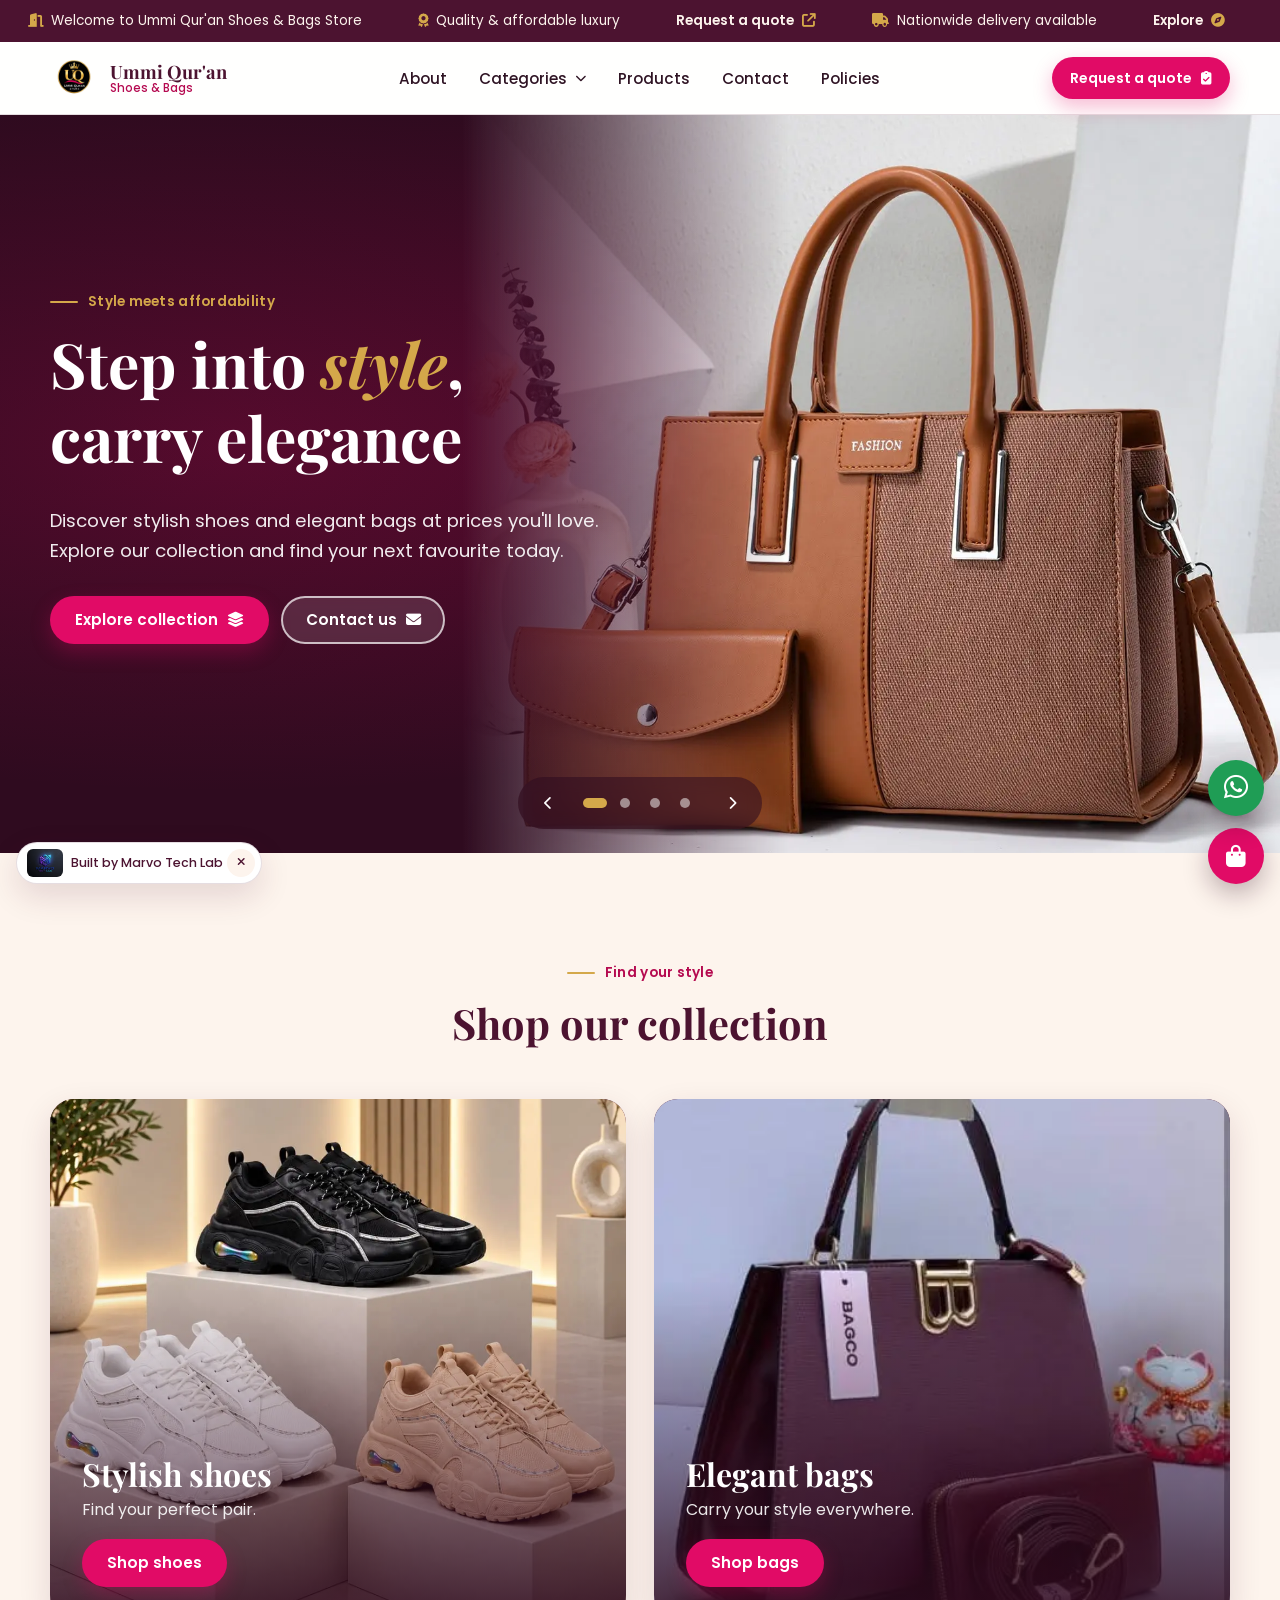
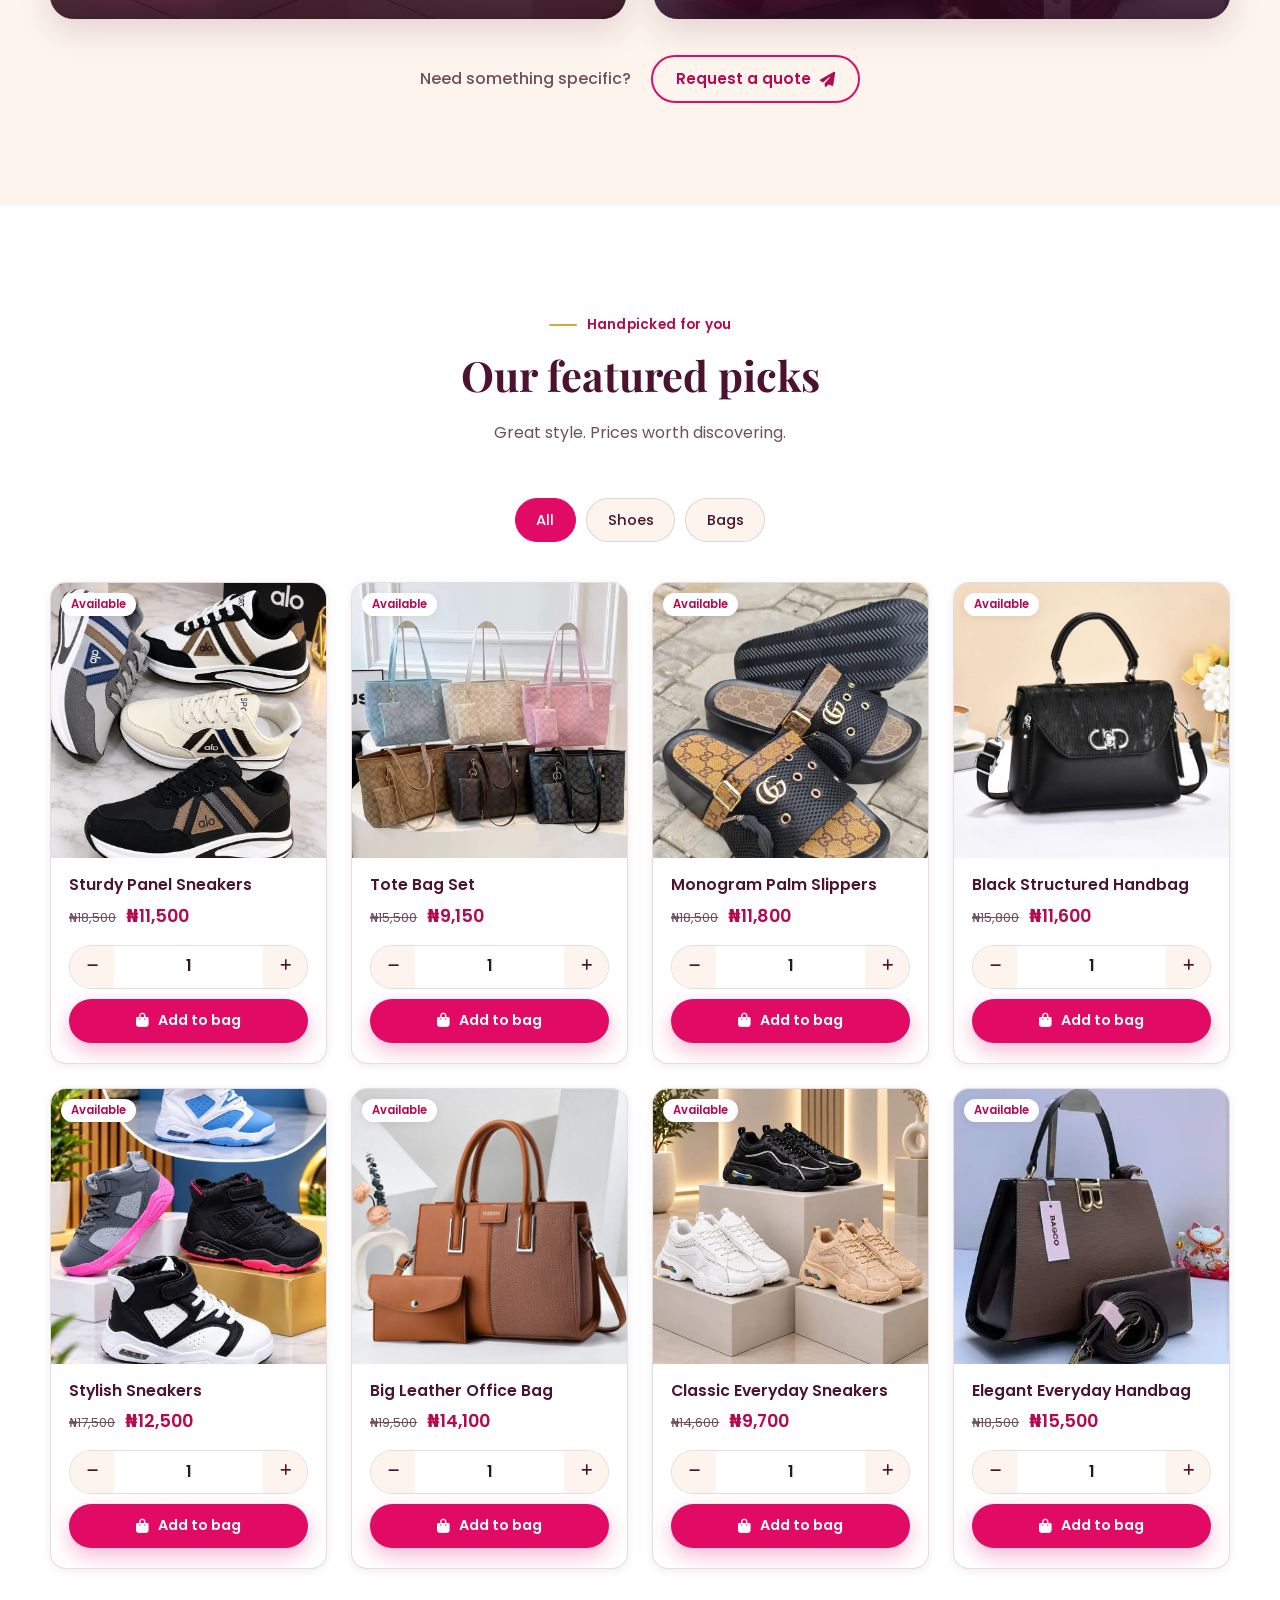
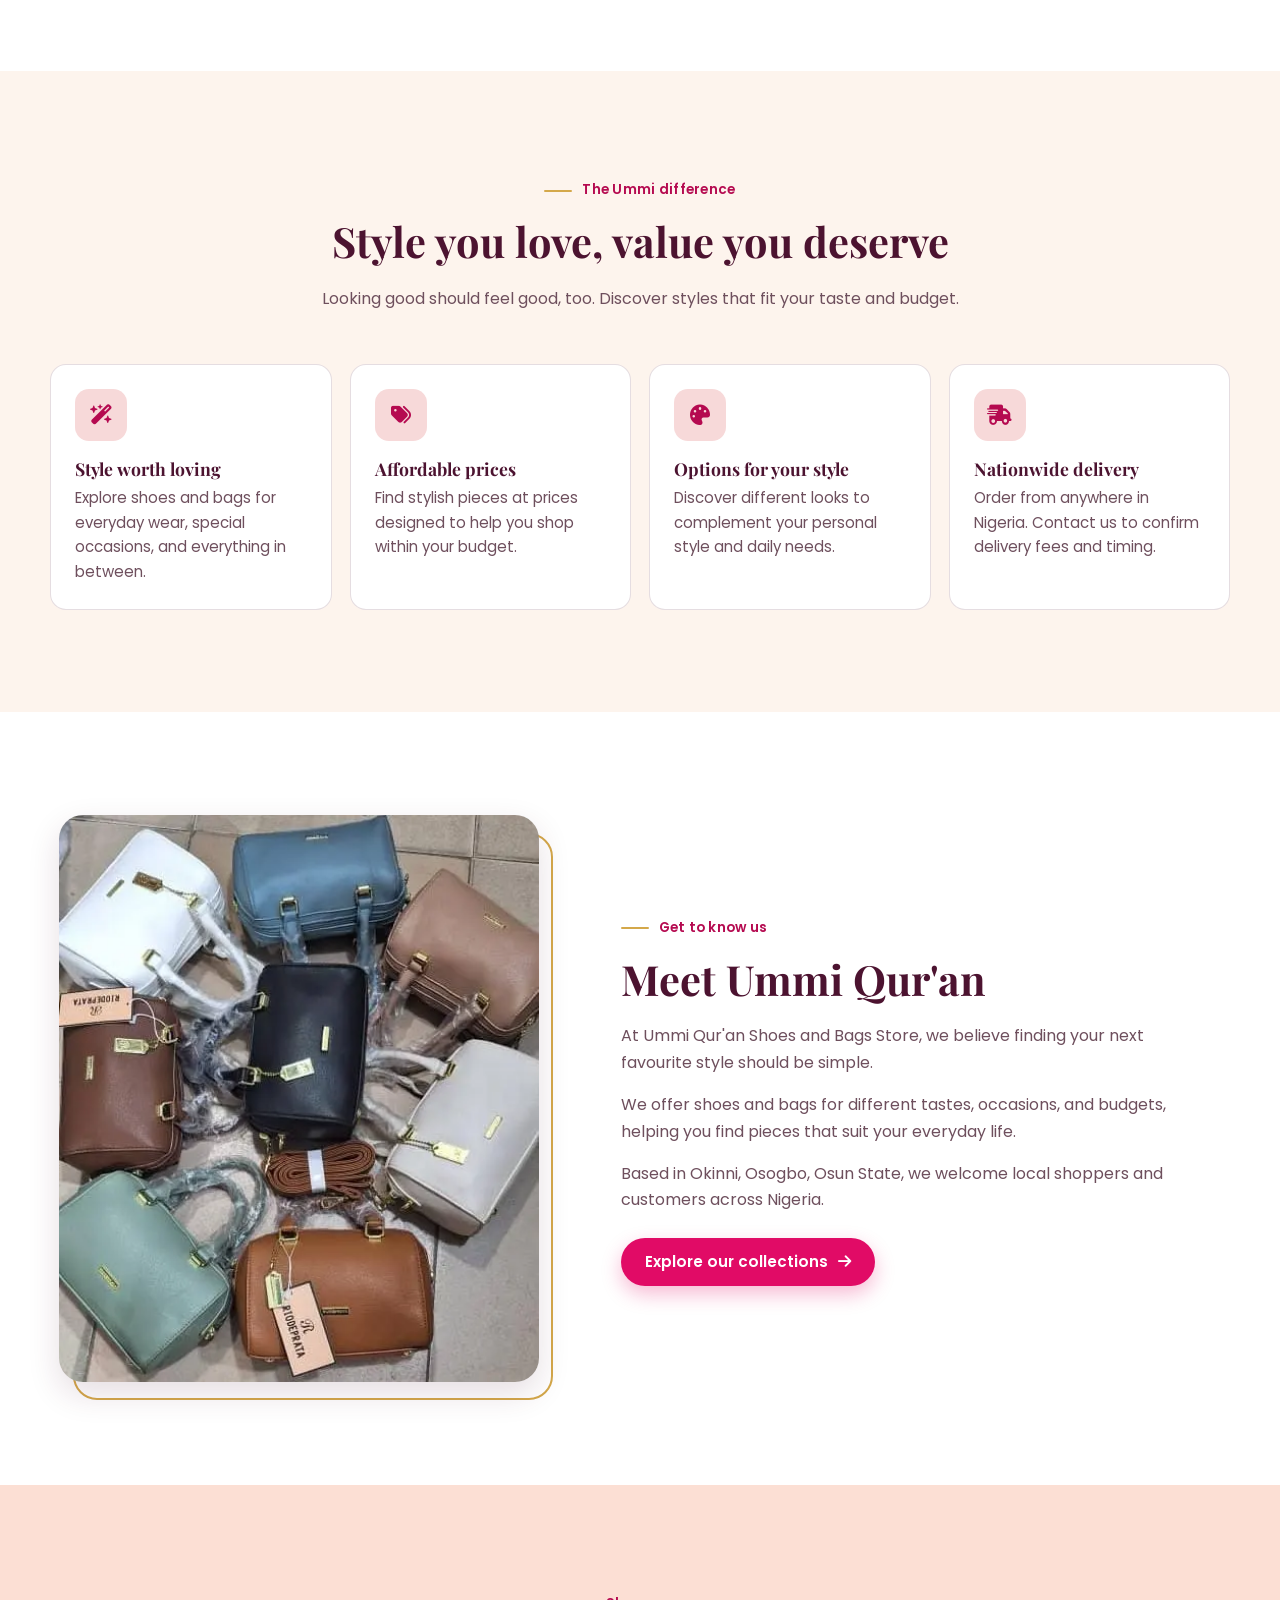
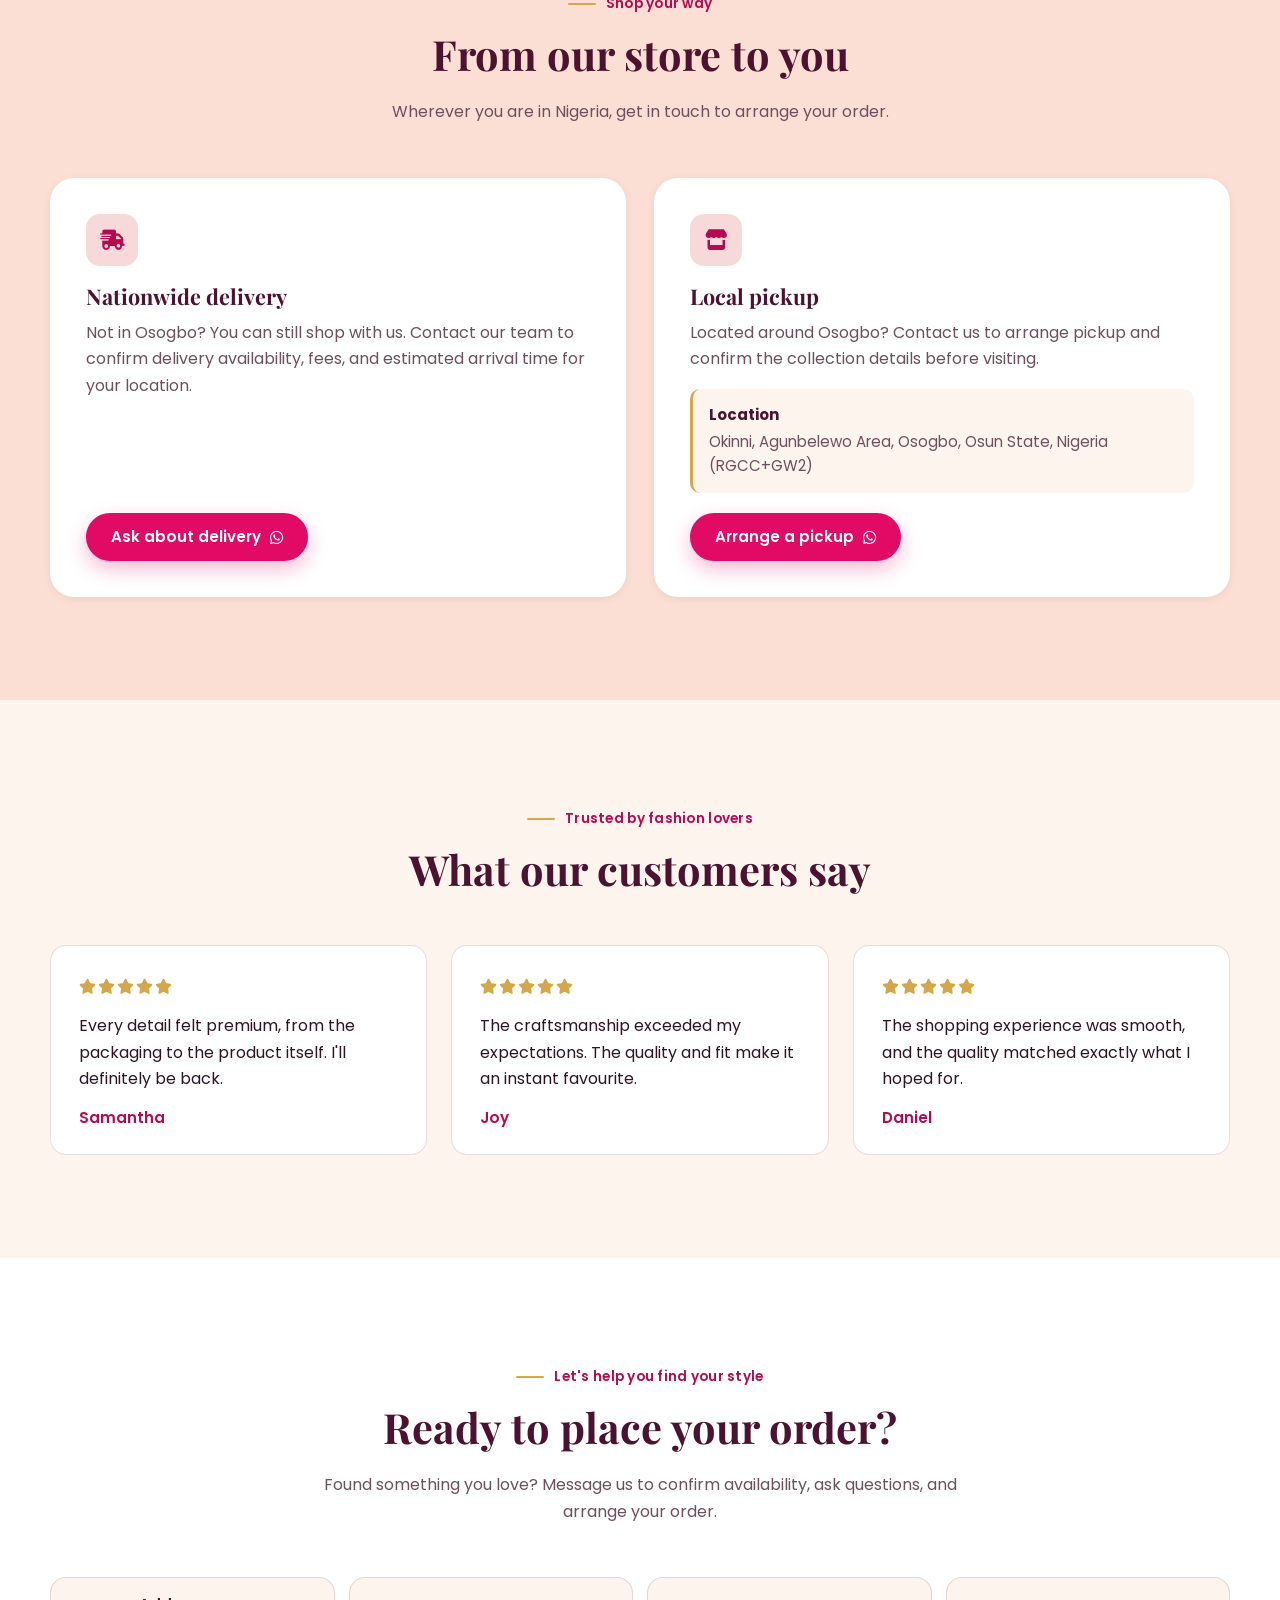
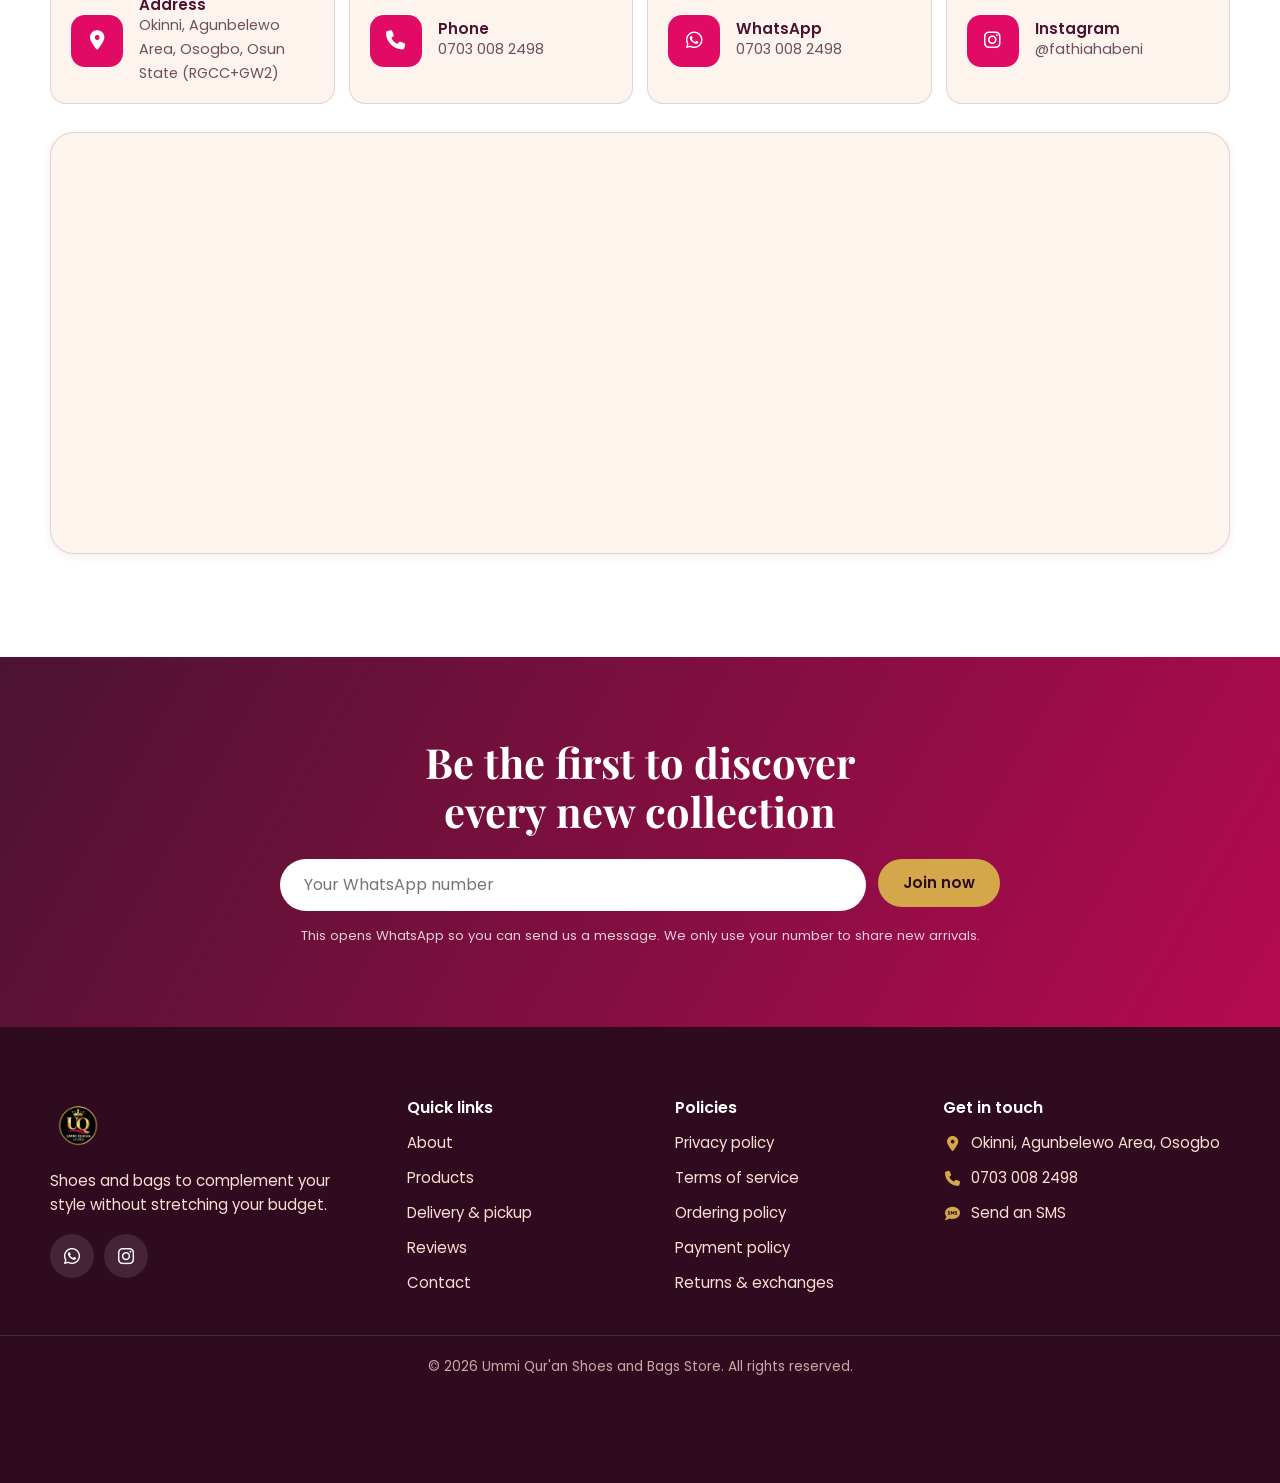
==== commit b2510394: "Update product prices in index.html" ====
--- a/index.html
+++ b/index.html
@@ -231,7 +231,7 @@
                         <h3>Sturdy Panel Sneakers</h3>
                         <p class="products-price">
                             <del><span class="visually-hidden">Was </span>₦18,500</del>
-                            <strong><span class="visually-hidden">Now </span>₦12,500</strong>
+                            <strong><span class="visually-hidden">Now </span>₦11,500</strong>
                         </p>
                         <div class="product-actions">
                             <div class="quantity-box" role="group" aria-label="Quantity for Sturdy Panel Sneakers">
@@ -254,7 +254,7 @@
                         <h3>Tote Bag Set</h3>
                         <p class="products-price">
                             <del><span class="visually-hidden">Was </span>₦15,500</del>
-                            <strong><span class="visually-hidden">Now </span>₦8,150</strong>
+                            <strong><span class="visually-hidden">Now </span>₦9,150</strong>
                         </p>
                         <div class="product-actions">
                             <div class="quantity-box" role="group" aria-label="Quantity for Tote Bag Set">
@@ -277,7 +277,7 @@
                         <h3>Monogram Palm Slippers</h3>
                         <p class="products-price">
                             <del><span class="visually-hidden">Was </span>₦18,500</del>
-                            <strong><span class="visually-hidden">Now </span>₦12,800</strong>
+                            <strong><span class="visually-hidden">Now </span>₦11,800</strong>
                         </p>
                         <div class="product-actions">
                             <div class="quantity-box" role="group" aria-label="Quantity for Monogram Palm Slippers">
@@ -300,7 +300,7 @@
                         <h3>Black Structured Handbag</h3>
                         <p class="products-price">
                             <del><span class="visually-hidden">Was </span>₦15,800</del>
-                            <strong><span class="visually-hidden">Now </span>₦12,600</strong>
+                            <strong><span class="visually-hidden">Now </span>₦11,600</strong>
                         </p>
                         <div class="product-actions">
                             <div class="quantity-box" role="group" aria-label="Quantity for Black Structured Handbag">
@@ -323,7 +323,7 @@
                         <h3>Stylish Sneakers</h3>
                         <p class="products-price">
                             <del><span class="visually-hidden">Was </span>₦17,500</del>
-                            <strong><span class="visually-hidden">Now </span>₦13,500</strong>
+                            <strong><span class="visually-hidden">Now </span>₦12,500</strong>
                         </p>
                         <div class="product-actions">
                             <div class="quantity-box" role="group" aria-label="Quantity for Stylish Sneakers">
@@ -346,7 +346,7 @@
                         <h3>Big Leather Office Bag</h3>
                         <p class="products-price">
                             <del><span class="visually-hidden">Was </span>₦19,500</del>
-                            <strong><span class="visually-hidden">Now </span>₦15,100</strong>
+                            <strong><span class="visually-hidden">Now </span>₦14,100</strong>
                         </p>
                         <div class="product-actions">
                             <div class="quantity-box" role="group" aria-label="Quantity for Big Leather Office Bag">
@@ -369,7 +369,7 @@
                         <h3>Classic Everyday Sneakers</h3>
                         <p class="products-price">
                             <del><span class="visually-hidden">Was </span>₦14,600</del>
-                            <strong><span class="visually-hidden">Now </span>₦10,700</strong>
+                            <strong><span class="visually-hidden">Now </span>₦9,700</strong>
                         </p>
                         <div class="product-actions">
                             <div class="quantity-box" role="group" aria-label="Quantity for Classic Everyday Sneakers">
@@ -392,7 +392,7 @@
                         <h3>Elegant Everyday Handbag</h3>
                         <p class="products-price">
                             <del><span class="visually-hidden">Was </span>₦18,500</del>
-                            <strong><span class="visually-hidden">Now </span>₦16,500</strong>
+                            <strong><span class="visually-hidden">Now </span>₦15,500</strong>
                         </p>
                         <div class="product-actions">
                             <div class="quantity-box" role="group" aria-label="Quantity for Elegant Everyday Handbag">
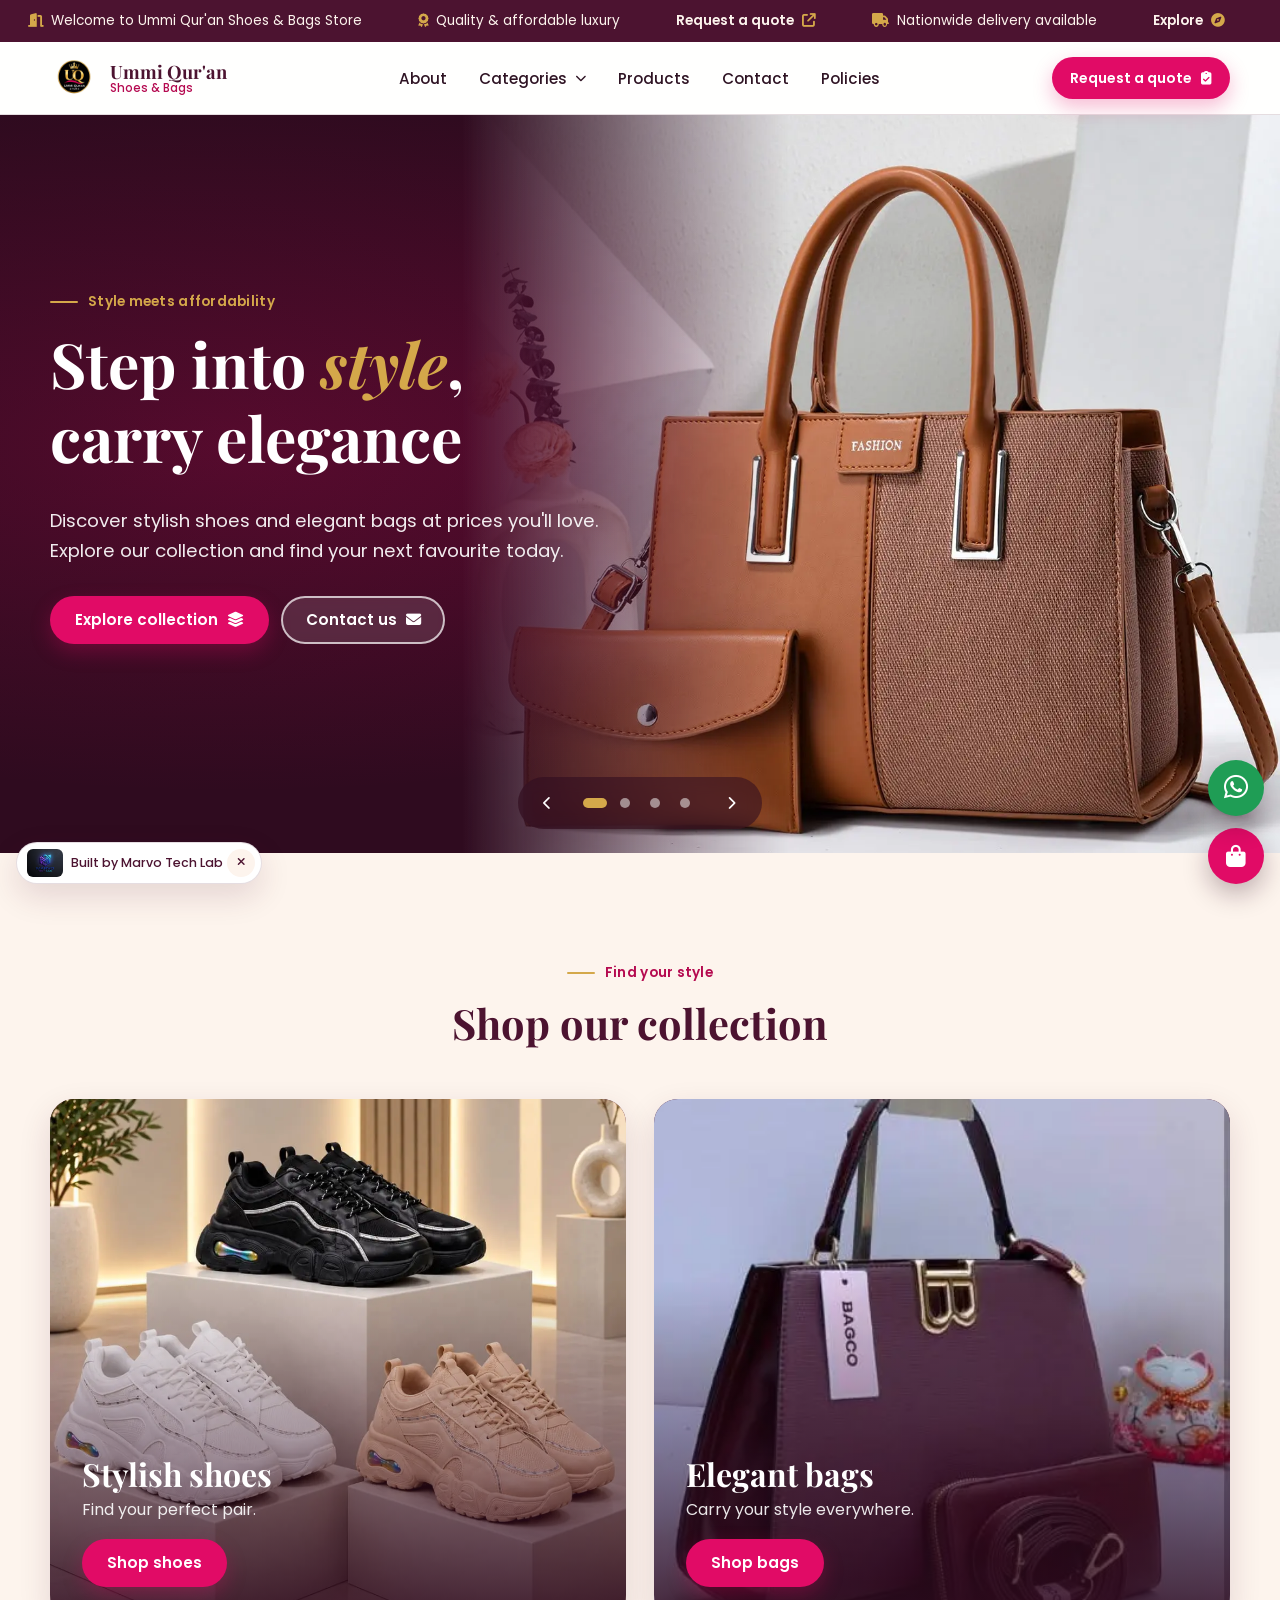
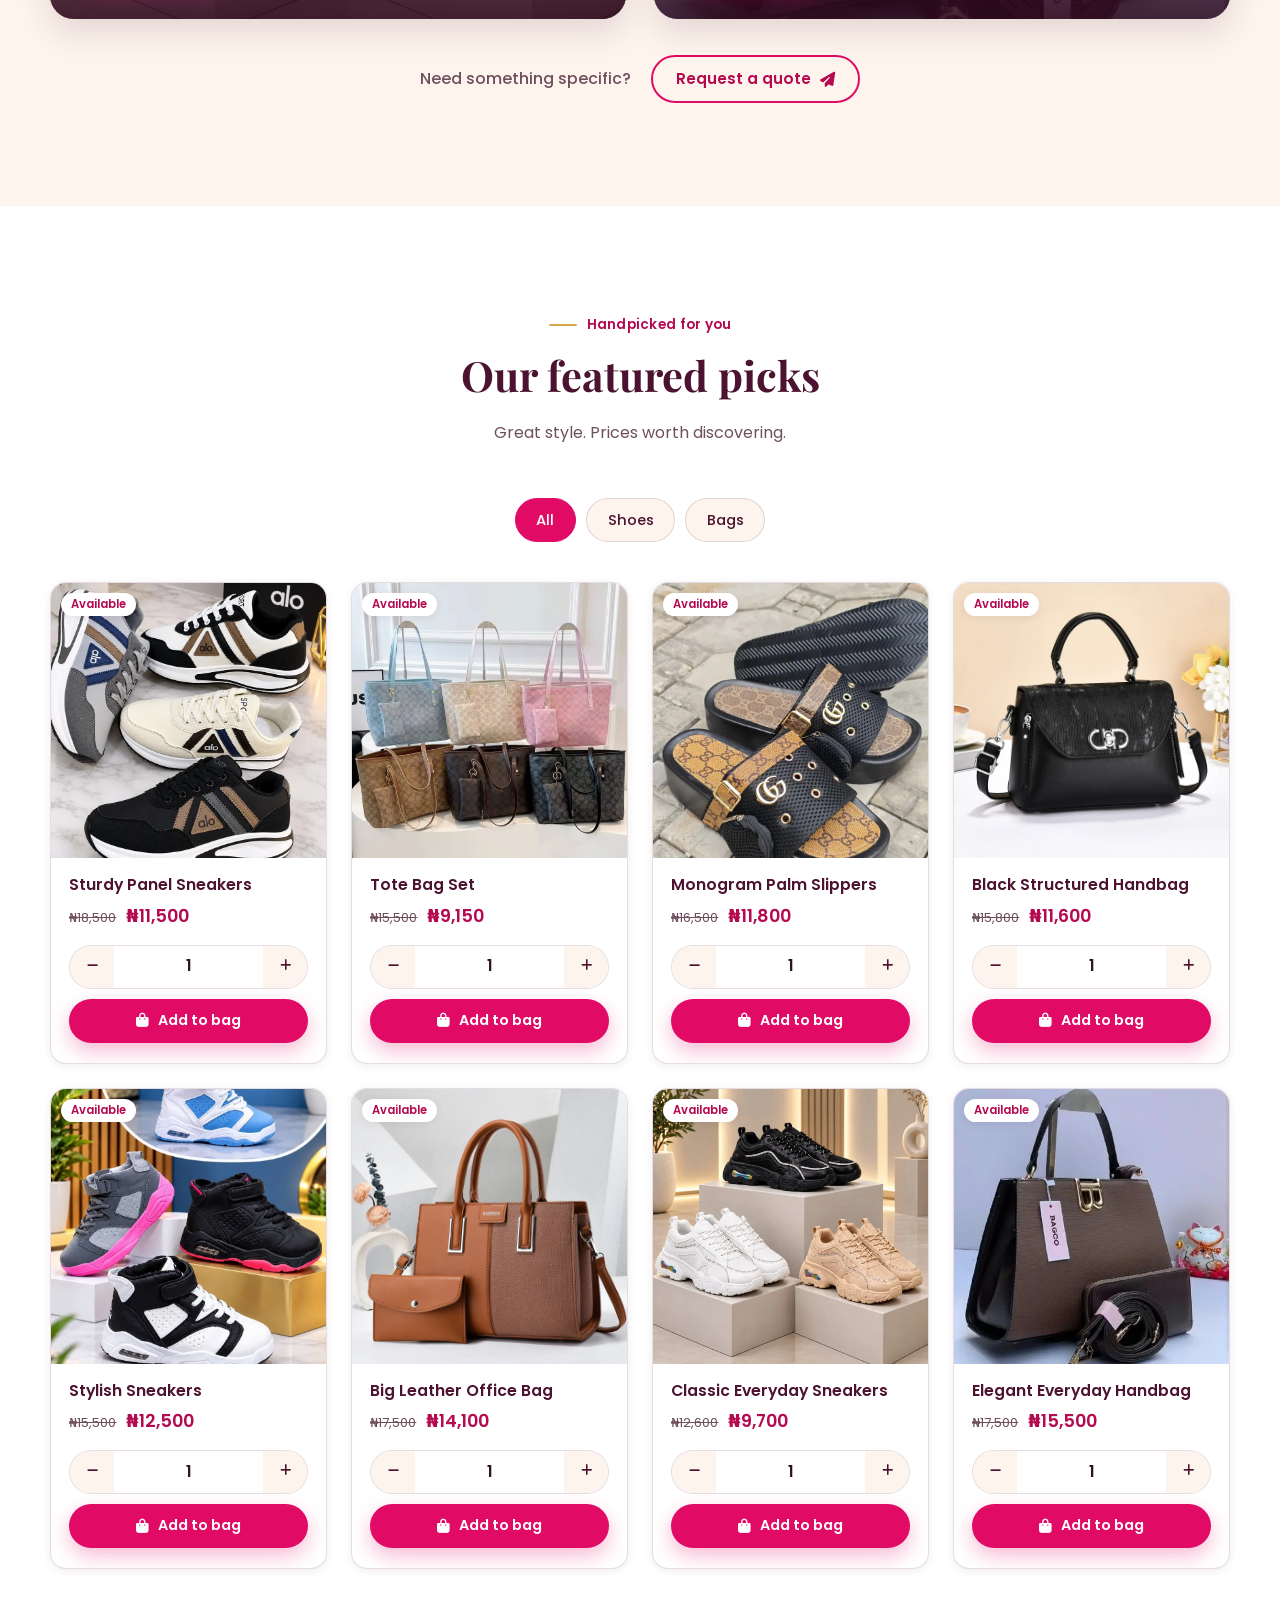
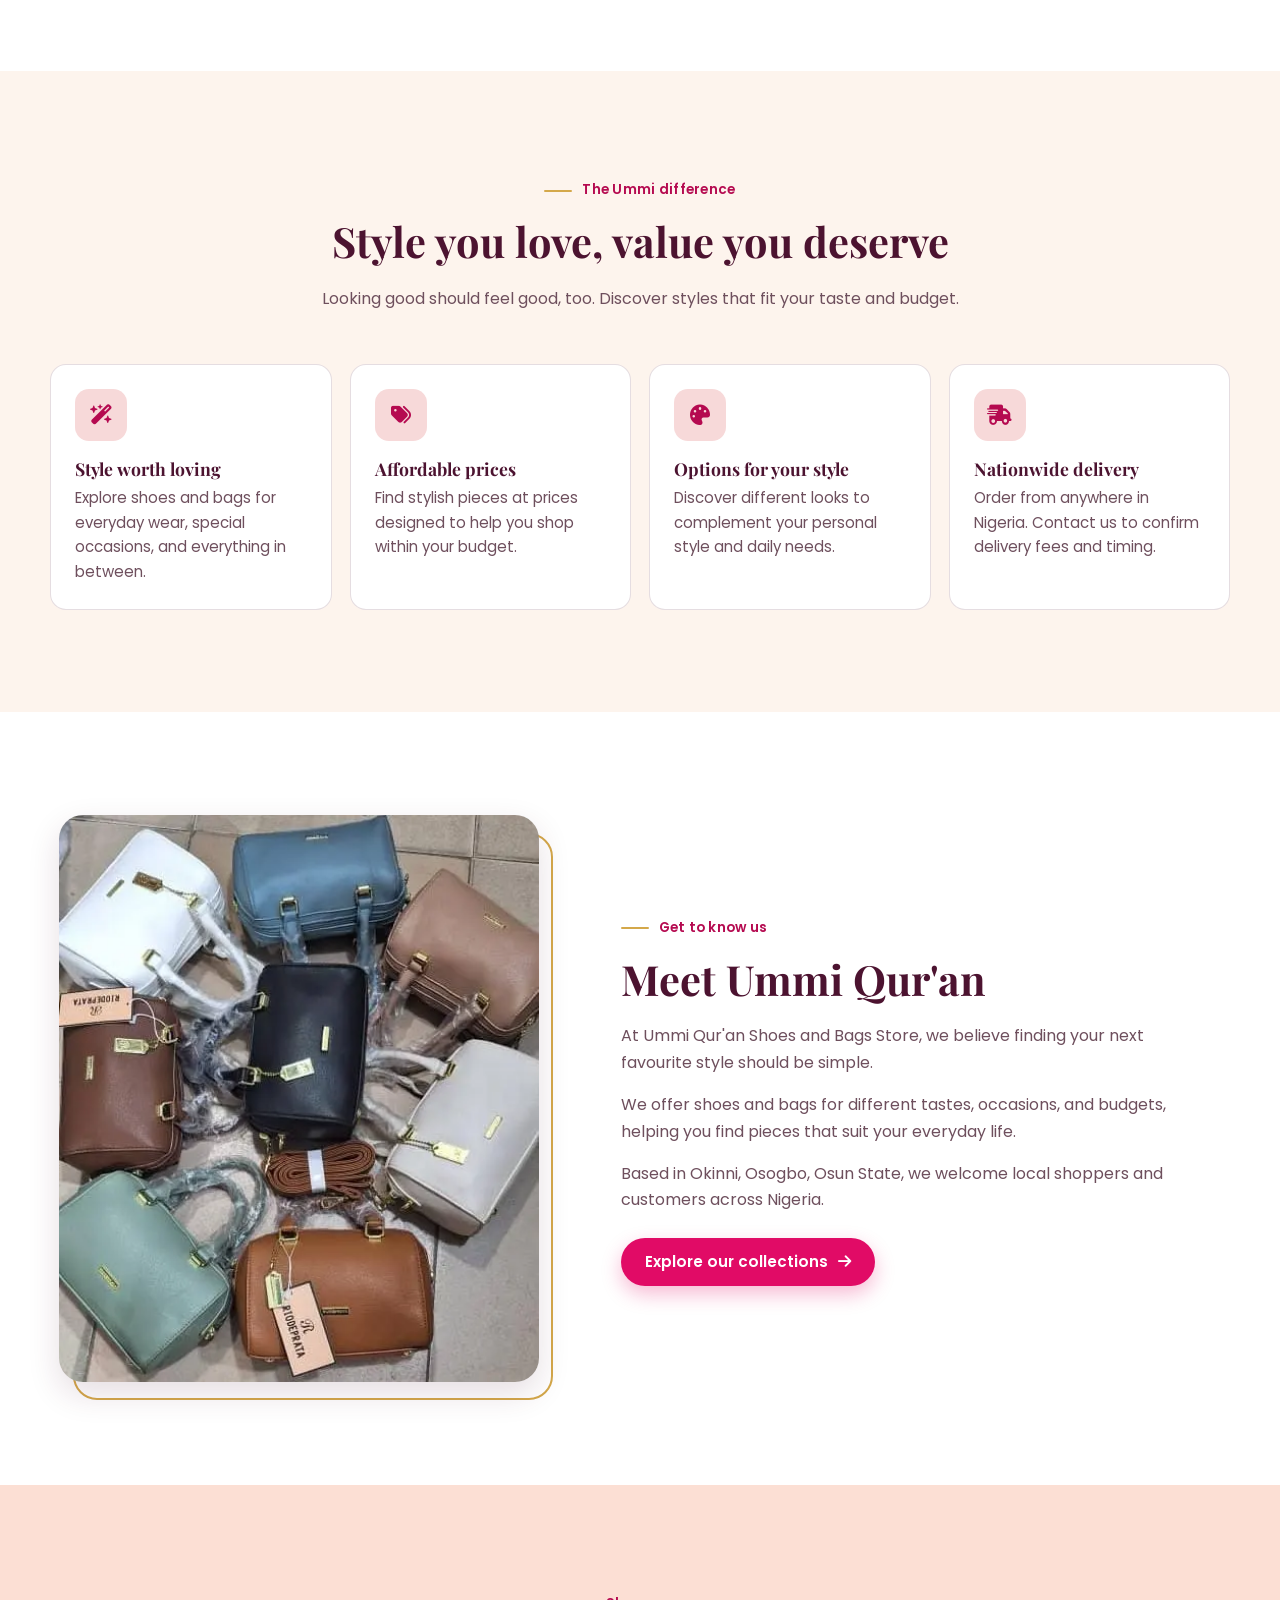
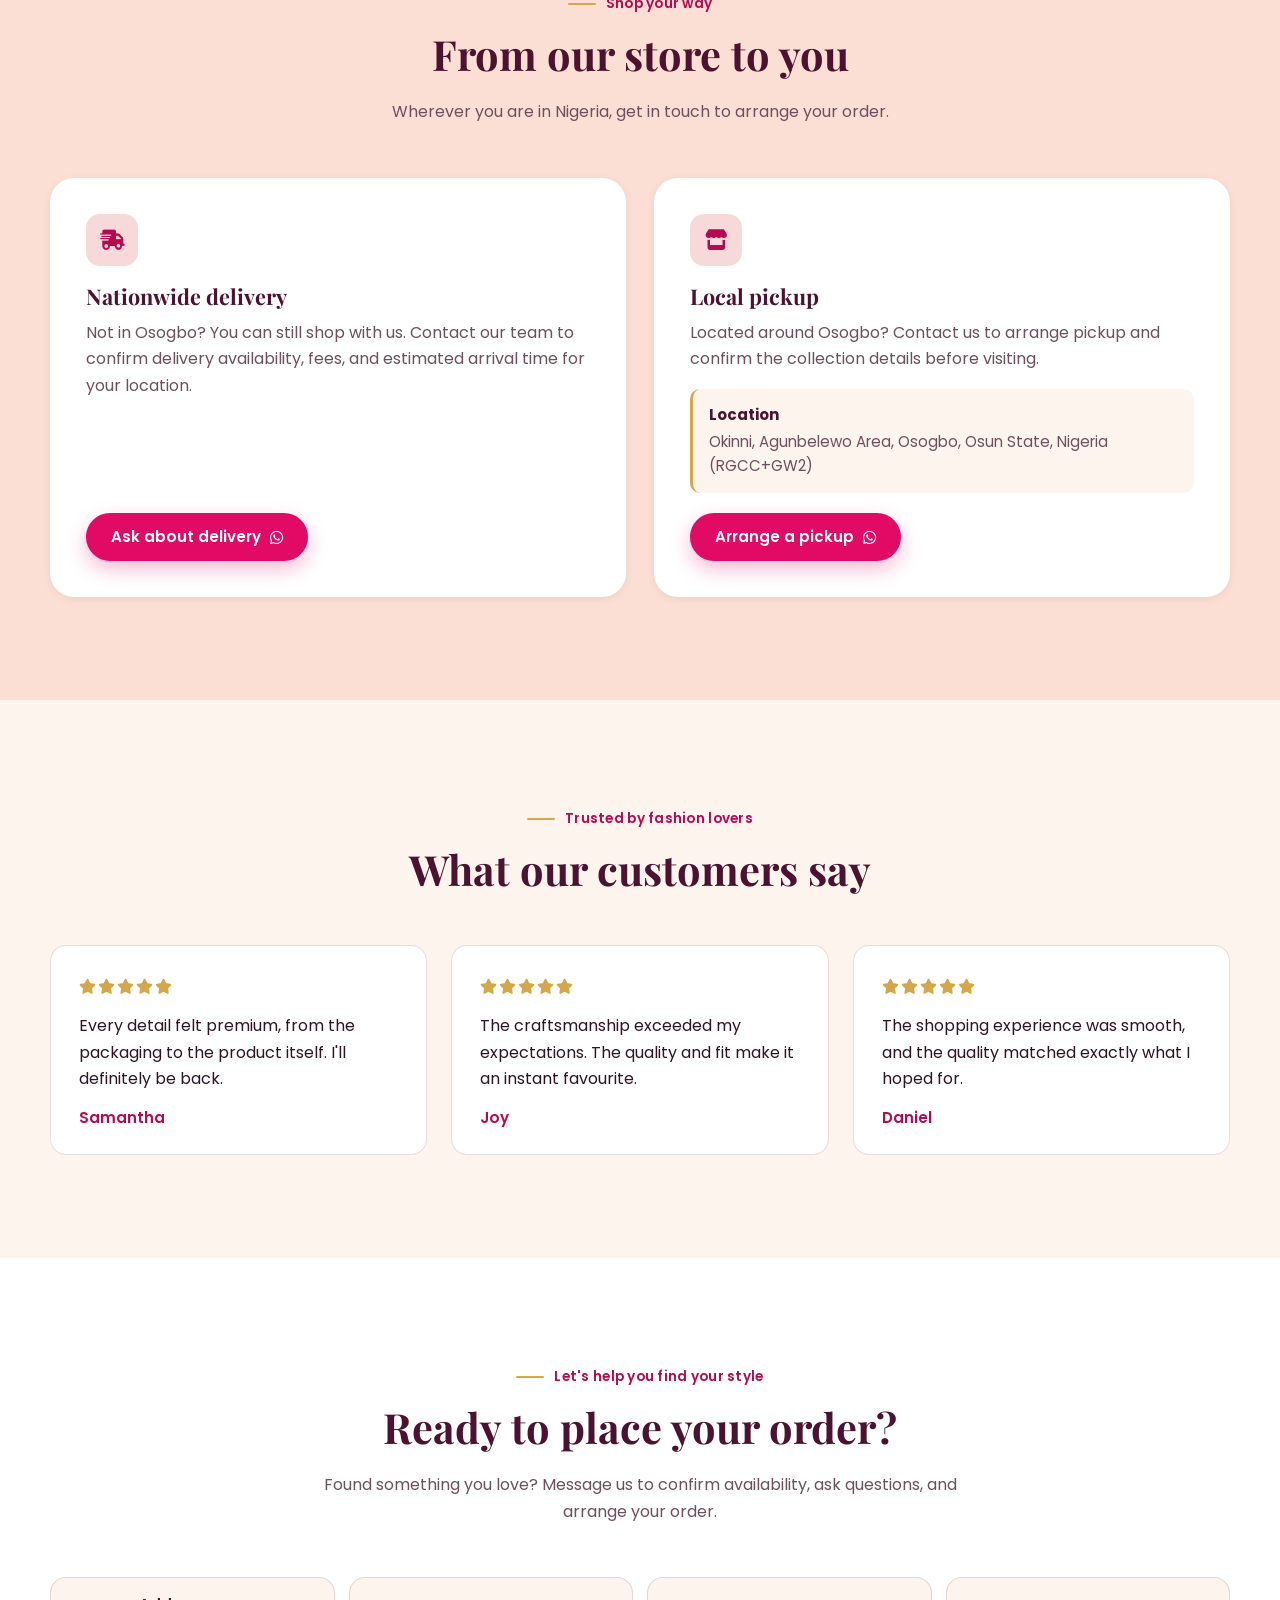
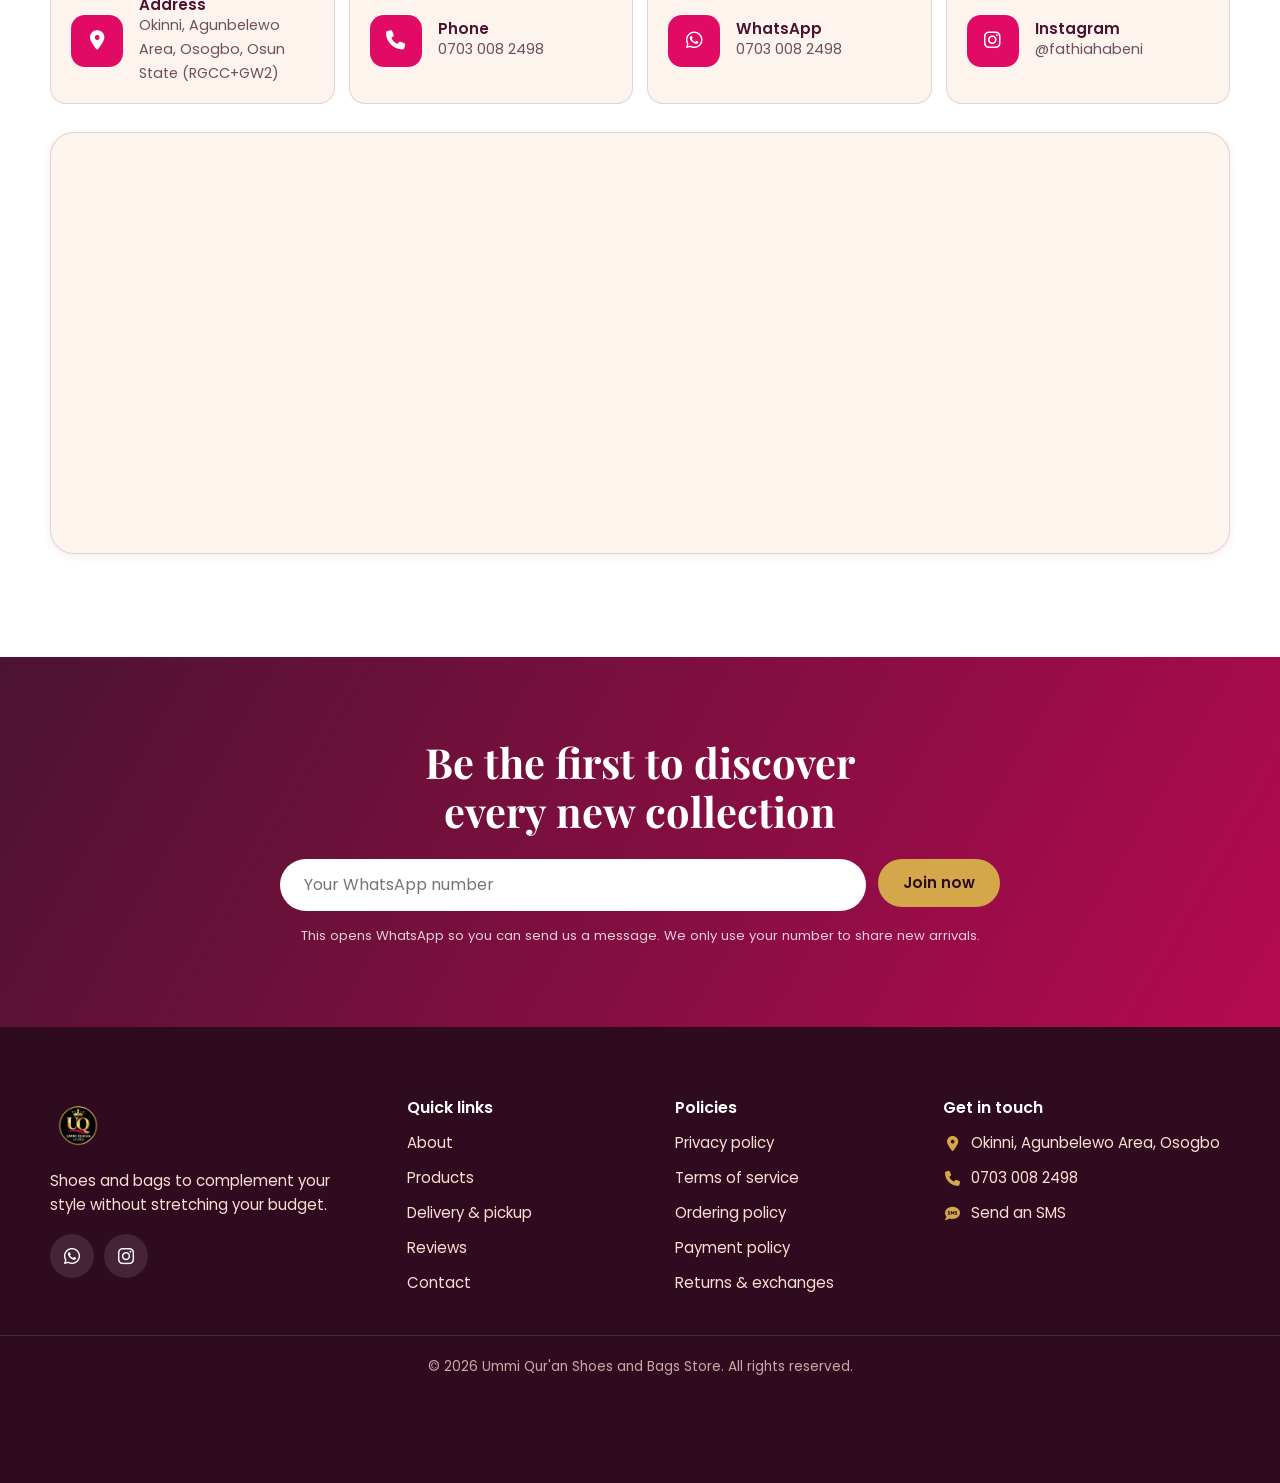
==== commit 49069ced: "Update product prices in index.html" ====
--- a/index.html
+++ b/index.html
@@ -276,7 +276,7 @@
                     <div class="product-details">
                         <h3>Monogram Palm Slippers</h3>
                         <p class="products-price">
-                            <del><span class="visually-hidden">Was </span>₦18,500</del>
+                            <del><span class="visually-hidden">Was </span>₦16,500</del>
                             <strong><span class="visually-hidden">Now </span>₦11,800</strong>
                         </p>
                         <div class="product-actions">
@@ -322,7 +322,7 @@
                     <div class="product-details">
                         <h3>Stylish Sneakers</h3>
                         <p class="products-price">
-                            <del><span class="visually-hidden">Was </span>₦17,500</del>
+                            <del><span class="visually-hidden">Was </span>₦15,500</del>
                             <strong><span class="visually-hidden">Now </span>₦12,500</strong>
                         </p>
                         <div class="product-actions">
@@ -345,7 +345,7 @@
                     <div class="product-details">
                         <h3>Big Leather Office Bag</h3>
                         <p class="products-price">
-                            <del><span class="visually-hidden">Was </span>₦19,500</del>
+                            <del><span class="visually-hidden">Was </span>₦17,500</del>
                             <strong><span class="visually-hidden">Now </span>₦14,100</strong>
                         </p>
                         <div class="product-actions">
@@ -368,7 +368,7 @@
                     <div class="product-details">
                         <h3>Classic Everyday Sneakers</h3>
                         <p class="products-price">
-                            <del><span class="visually-hidden">Was </span>₦14,600</del>
+                            <del><span class="visually-hidden">Was </span>₦12,600</del>
                             <strong><span class="visually-hidden">Now </span>₦9,700</strong>
                         </p>
                         <div class="product-actions">
@@ -391,7 +391,7 @@
                     <div class="product-details">
                         <h3>Elegant Everyday Handbag</h3>
                         <p class="products-price">
-                            <del><span class="visually-hidden">Was </span>₦18,500</del>
+                            <del><span class="visually-hidden">Was </span>₦17,500</del>
                             <strong><span class="visually-hidden">Now </span>₦15,500</strong>
                         </p>
                         <div class="product-actions">
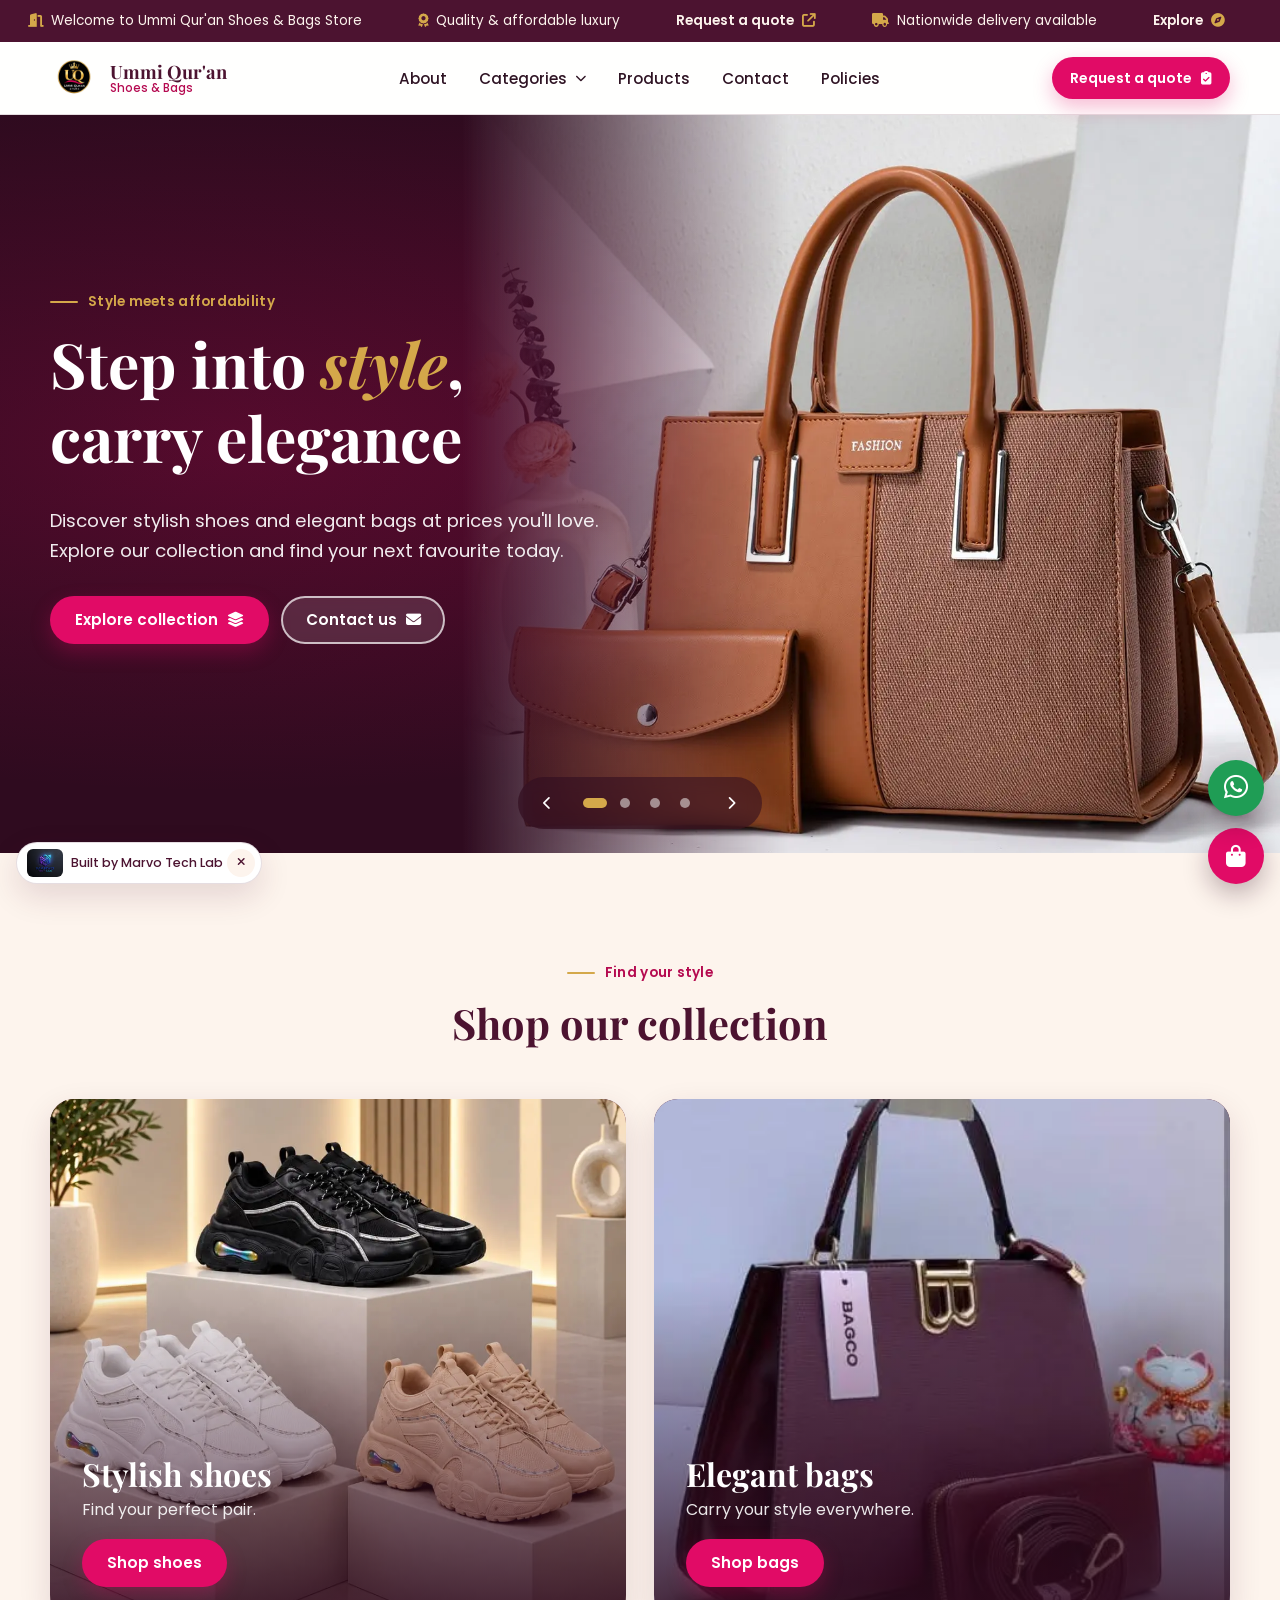
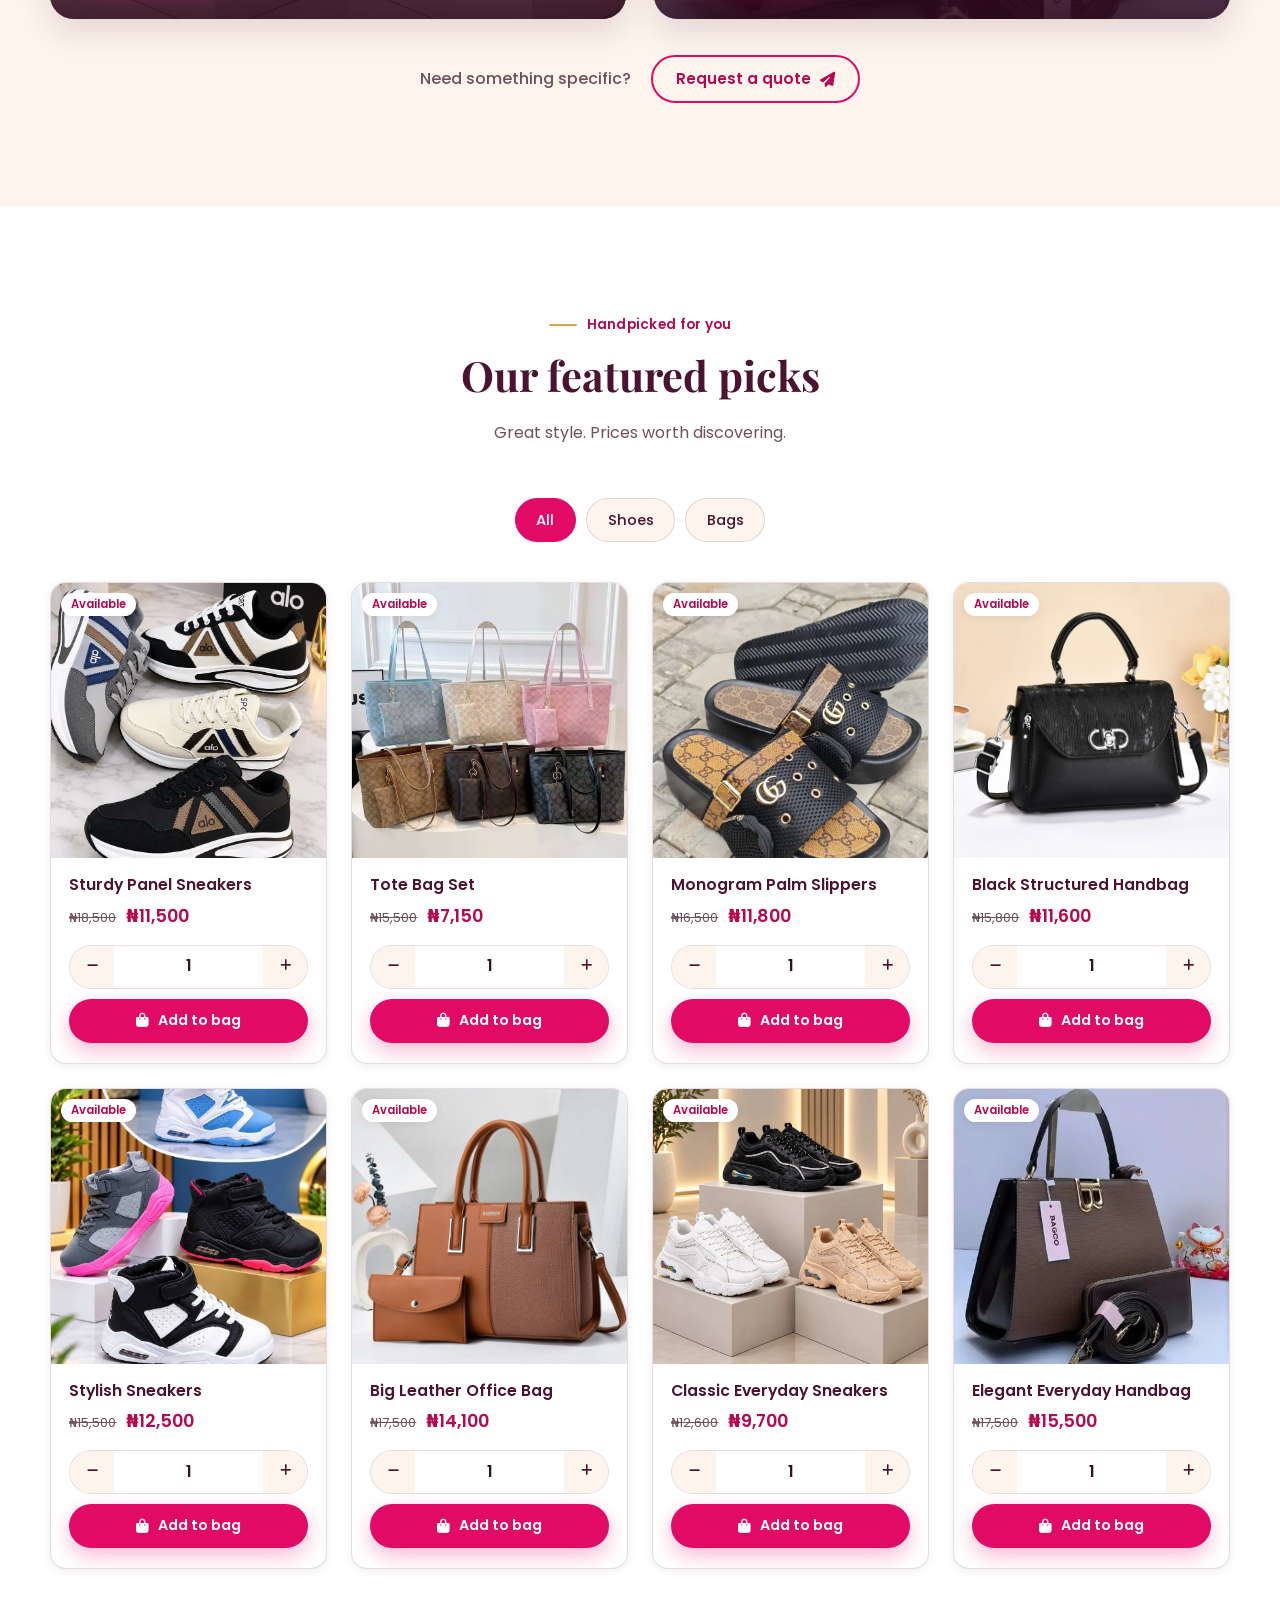
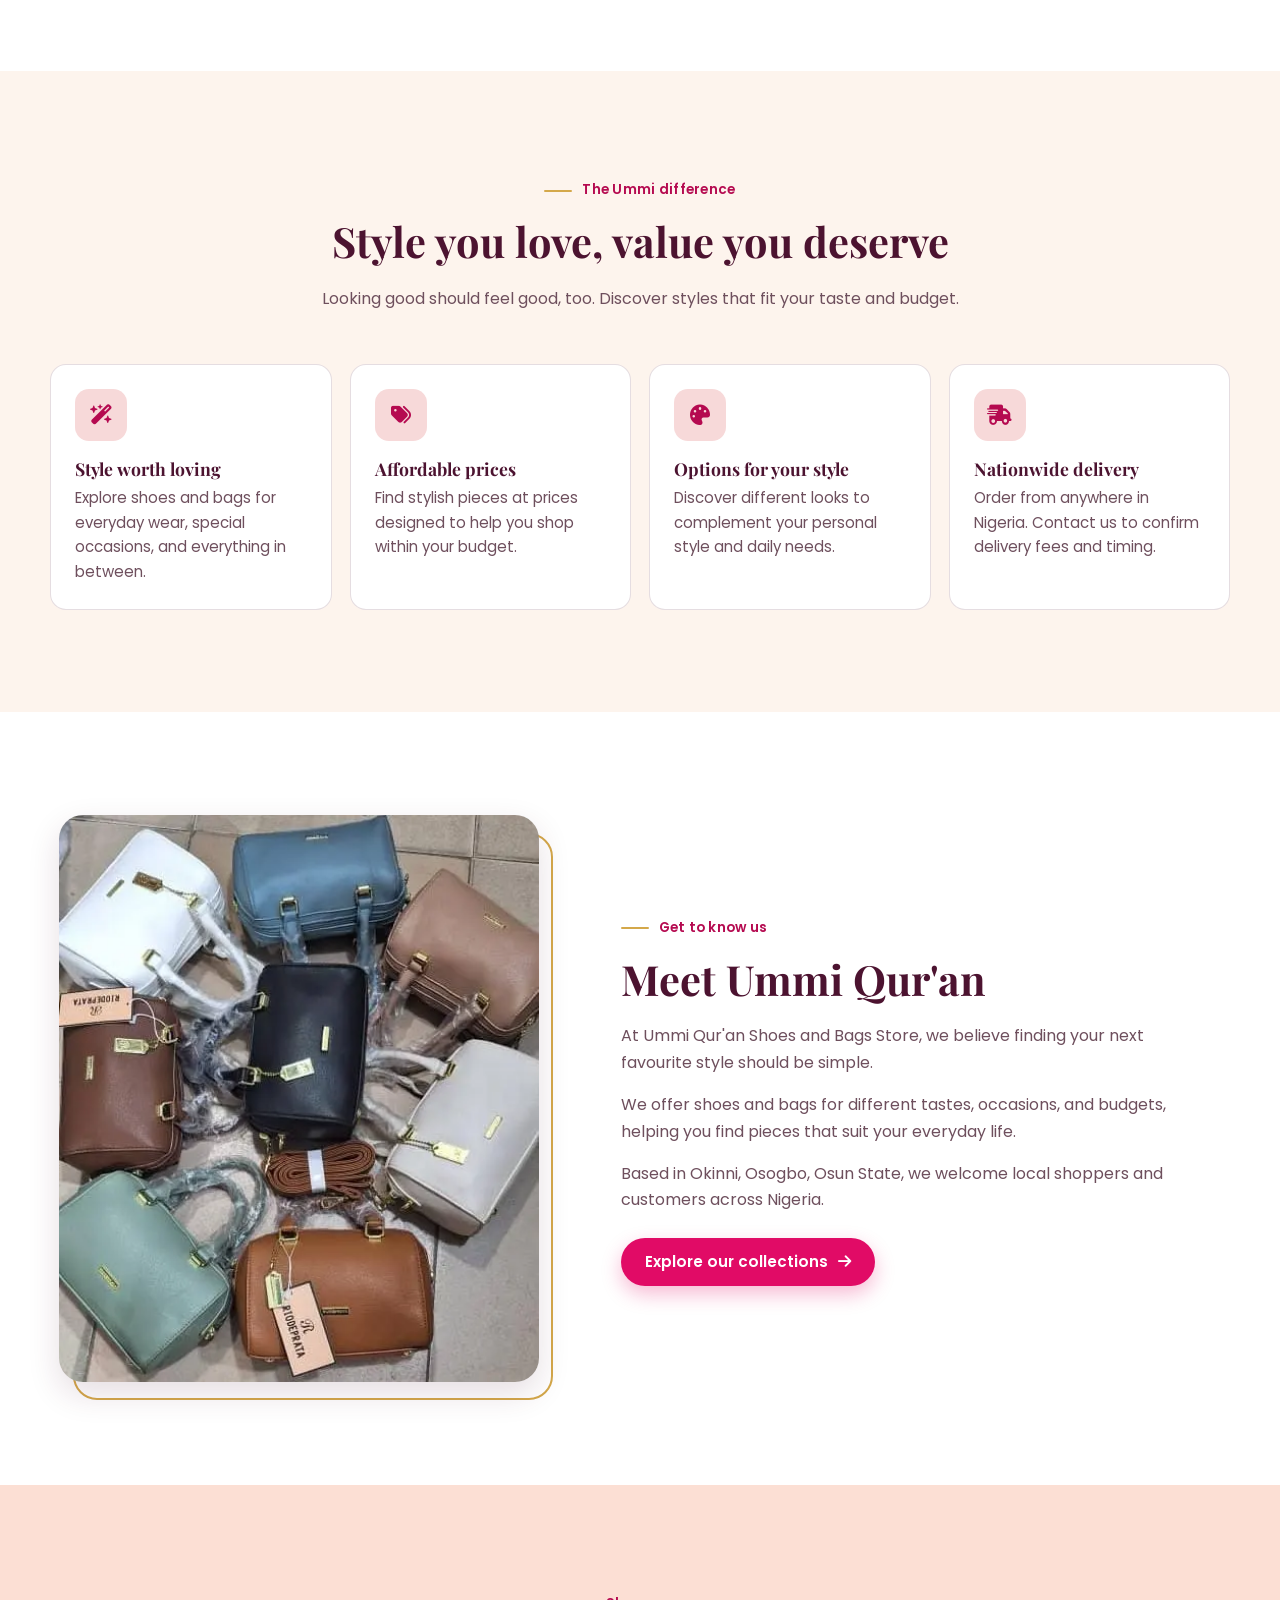
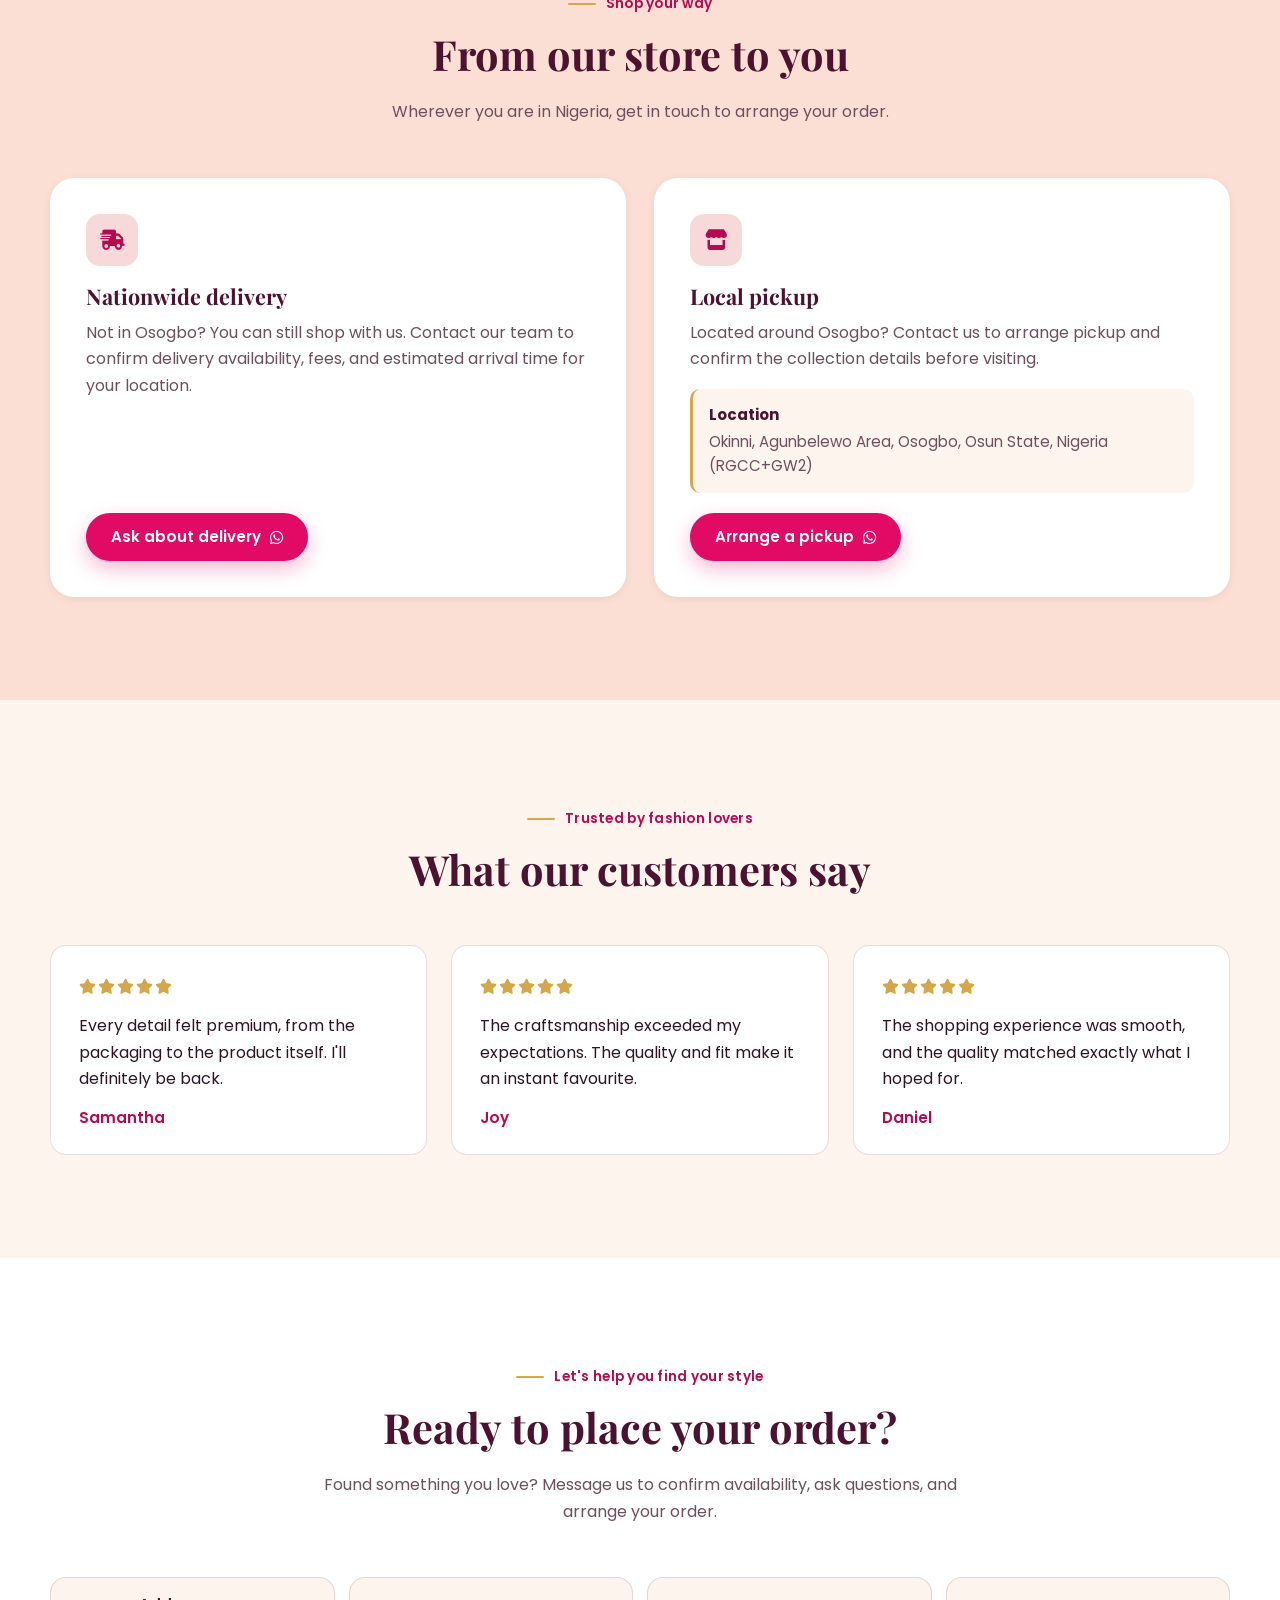
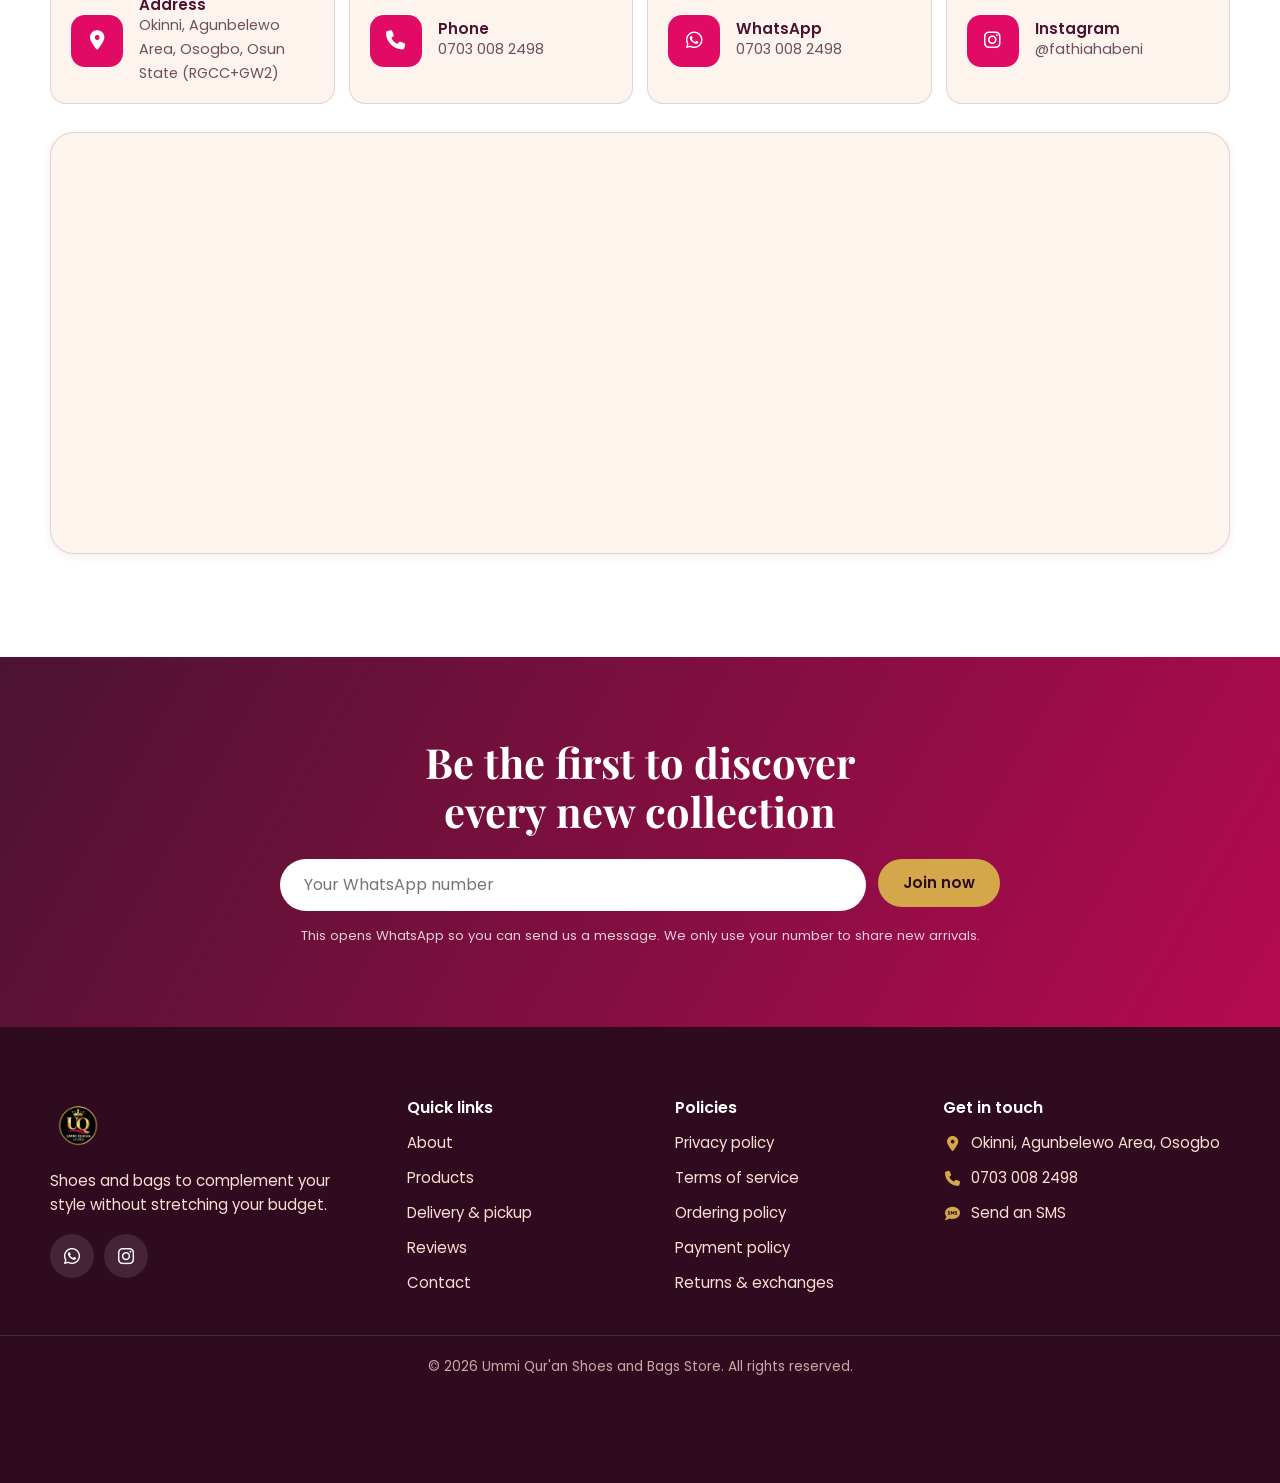
==== commit 774f66d7: "Adjust product prices in index.html Updated product prices for various items in the product list." ====
--- a/index.html
+++ b/index.html
@@ -221,7 +221,7 @@
                     <button type="button" class="filter-chip" data-filter="bags" aria-pressed="false">Bags</button>
                 </div>
                 <div class="products-container" id="products-grid">
-                <article class="product-card" data-id="sturdy-sneakers" data-category="shoes" data-name="Sturdy Panel Sneakers" data-price="12500">
+                <article class="product-card" data-id="sturdy-sneakers" data-category="shoes" data-name="Sturdy Panel Sneakers" data-price="11500">
                     <div class="product-image">
                         <img src="assets/IMG-20261019-WA0065.webp" alt="Panelled lace-up sneakers in black, white and tan" width="810" height="1080" decoding="async" loading="lazy">
                         <span class="image-badge">Available</span>
@@ -244,7 +244,7 @@
                     </div>
                 </article>
 
-                <article class="product-card" data-id="tote-bag-set" data-category="bags" data-name="Tote Bag Set" data-price="8150">
+                <article class="product-card" data-id="tote-bag-set" data-category="bags" data-name="Tote Bag Set" data-price="7150">
                     <div class="product-image">
                         <img src="assets/IMG-20261019-WA0057.webp" alt="Tote bags with matching pouches in assorted colours" width="1080" height="996" decoding="async" loading="lazy">
                         <span class="image-badge">Available</span>
@@ -254,7 +254,7 @@
                         <h3>Tote Bag Set</h3>
                         <p class="products-price">
                             <del><span class="visually-hidden">Was </span>₦15,500</del>
-                            <strong><span class="visually-hidden">Now </span>₦9,150</strong>
+                            <strong><span class="visually-hidden">Now </span>₦7,150</strong>
                         </p>
                         <div class="product-actions">
                             <div class="quantity-box" role="group" aria-label="Quantity for Tote Bag Set">
@@ -267,7 +267,7 @@
                     </div>
                 </article>
 
-                <article class="product-card" data-id="palm-slippers" data-category="shoes" data-name="Monogram Palm Slippers" data-price="12800">
+                <article class="product-card" data-id="palm-slippers" data-category="shoes" data-name="Monogram Palm Slippers" data-price="11800">
                     <div class="product-image">
                         <img src="assets/IMG-20261019-WA0051.webp" alt="Monogram print palm slippers with gold buckle" width="768" height="1024" decoding="async" loading="lazy">
                         <span class="image-badge">Available</span>
@@ -290,7 +290,7 @@
                     </div>
                 </article>
 
-                <article class="product-card" data-id="black-handbag" data-category="bags" data-name="Black Structured Handbag" data-price="12600">
+                <article class="product-card" data-id="black-handbag" data-category="bags" data-name="Black Structured Handbag" data-price="11600">
                     <div class="product-image">
                         <img src="assets/IMG-20261010-WA0039.webp" alt="Black structured handbag with shoulder strap" width="1200" height="1200" decoding="async" loading="lazy">
                         <span class="image-badge">Available</span>
@@ -313,7 +313,7 @@
                     </div>
                 </article>
 
-                <article class="product-card" data-id="stylish-sneakers" data-category="shoes" data-name="Stylish Sneakers" data-price="13500">
+                <article class="product-card" data-id="stylish-sneakers" data-category="shoes" data-name="Stylish Sneakers" data-price="12500">
                     <div class="product-image">
                         <img src="assets/IMG-20261019-WA0075.webp" alt="High-top sneakers in blue, black and white" width="809" height="1080" decoding="async" loading="lazy">
                         <span class="image-badge">Available</span>
@@ -336,7 +336,7 @@
                     </div>
                 </article>
 
-                <article class="product-card" data-id="leather-office-bag" data-category="bags" data-name="Big Leather Office Bag" data-price="15100">
+                <article class="product-card" data-id="leather-office-bag" data-category="bags" data-name="Big Leather Office Bag" data-price="14100">
                     <div class="product-image">
                         <img src="assets/IMG-20261019-WA0082.webp" alt="Large tan leather office bag with matching clutch" width="1200" height="1200" decoding="async" loading="lazy">
                         <span class="image-badge">Available</span>
@@ -359,7 +359,7 @@
                     </div>
                 </article>
 
-                <article class="product-card" data-id="everyday-sneakers" data-category="shoes" data-name="Classic Everyday Sneakers" data-price="10700">
+                <article class="product-card" data-id="everyday-sneakers" data-category="shoes" data-name="Classic Everyday Sneakers" data-price="9700">
                     <div class="product-image">
                         <img src="assets/IMG-20261019-WA0067.webp" alt="Chunky white and beige everyday sneakers" width="1066" height="1280" decoding="async" loading="lazy">
                         <span class="image-badge">Available</span>
@@ -382,7 +382,7 @@
                     </div>
                 </article>
 
-                <article class="product-card" data-id="everyday-handbag" data-category="bags" data-name="Elegant Everyday Handbag" data-price="16500">
+                <article class="product-card" data-id="everyday-handbag" data-category="bags" data-name="Elegant Everyday Handbag" data-price="15500">
                     <div class="product-image">
                         <img src="assets/IMG-20261019-WA0085.webp" alt="Elegant brown handbag with matching purse" width="486" height="570" decoding="async" loading="lazy">
                         <span class="image-badge">Available</span>
